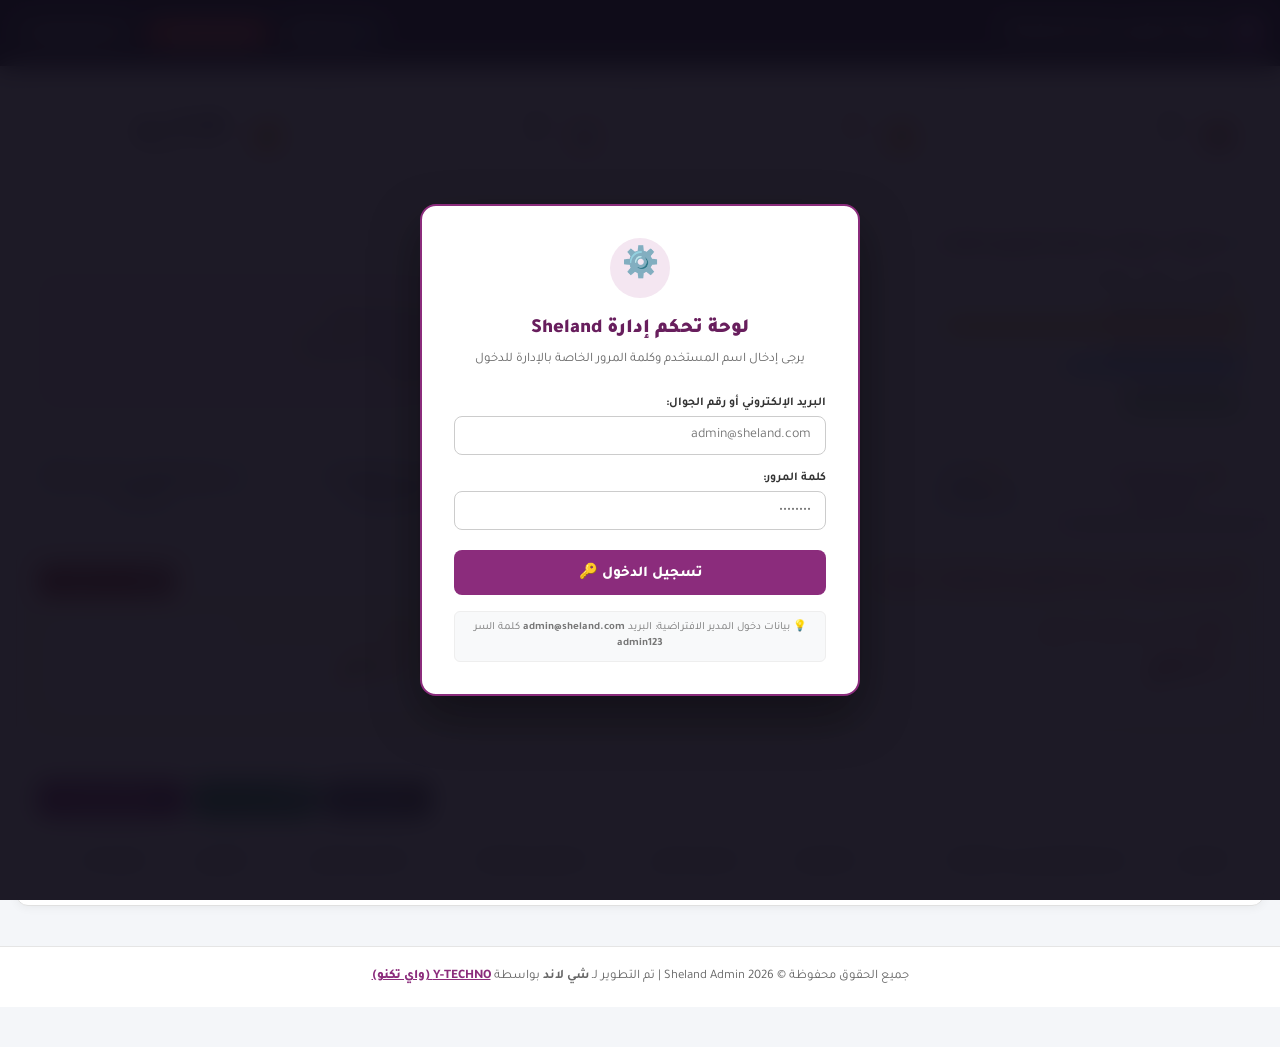
==== frontend/admin.html @ 4674d319 "fix: Dynamically clean and update phone number embedded in shipping_address string across DB and Adm" ====
<!DOCTYPE html>
<html lang="ar" dir="rtl">
<head>
  <meta charset="UTF-8">
  <meta name="viewport" content="width=device-width, initial-scale=1.0">
  <title>Sheland Admin | لوحة تحكم الإدارة الشاملة</title>

  <link rel="manifest" href="/manifest.json">
  <meta name="theme-color" content="#1E1B2E">
  <script>
    if ('serviceWorker' in navigator) {
      navigator.serviceWorker.register('/sw.js');
    }
  </script>

  <link rel="stylesheet" href="styles.css">
  <script src="qrcode.min.js"></script>

  <style>
    .admin-body {
      background: #F4F6F9;
      min-height: 100vh;
      padding-bottom: 40px;
    }
    .admin-header {
      background: #1E1B2E;
      color: white;
      padding: 16px 0;
      box-shadow: 0 4px 12px rgba(0,0,0,0.15);
    }
    .admin-header-flex {
      display: flex;
      justify-content: space-between;
      align-items: center;
    }
    .admin-title {
      font-size: 20px;
      font-weight: 800;
      display: flex;
      align-items: center;
      gap: 10px;
    }
    .stats-grid {
      display: grid;
      grid-template-columns: repeat(auto-fit, minmax(220px, 1fr));
      gap: 20px;
      margin: 24px 0;
    }
    .stat-card {
      background: white;
      border-radius: 12px;
      padding: 20px;
      border: 1px solid #E0E0E0;
      display: flex;
      align-items: center;
      gap: 16px;
      box-shadow: 0 2px 8px rgba(0,0,0,0.04);
    }
    .stat-icon {
      width: 50px;
      height: 50px;
      border-radius: 10px;
      background: var(--accent);
      color: var(--primary-dark);
      display: flex;
      align-items: center;
      justify-content: center;
      font-size: 24px;
    }
    .stat-num {
      font-size: 24px;
      font-weight: 900;
      color: #1E1B2E;
    }
    .stat-label {
      font-size: 13px;
      color: #666;
    }
    .admin-tabs {
      display: flex;
      gap: 12px;
      border-bottom: 2px solid #E0E0E0;
      margin-bottom: 24px;
    }
    .admin-tab-btn {
      padding: 12px 24px;
      font-weight: 800;
      font-size: 15px;
      color: #666;
      border-bottom: 3px solid transparent;
      transition: all 0.2s;
    }
    .admin-tab-btn.active {
      color: var(--primary);
      border-bottom-color: var(--primary);
      background: white;
      border-radius: 8px 8px 0 0;
    }
    .admin-table-card {
      background: white;
      border-radius: 12px;
      border: 1px solid #E0E0E0;
      padding: 20px;
      box-shadow: 0 2px 10px rgba(0,0,0,0.05);
    }
    .table-tools {
      display: flex;
      justify-content: space-between;
      align-items: center;
      margin-bottom: 20px;
      gap: 16px;
      flex-wrap: wrap;
    }
    .admin-table {
      width: 100%;
      border-collapse: collapse;
      font-size: 14px;
    }
    .admin-table th, .admin-table td {
      padding: 12px 16px;
      text-align: right;
      border-bottom: 1px solid #EEE;
    }
    .admin-table th {
      background: #F8F9FA;
      font-weight: 800;
      color: #444;
    }
    .admin-table tr:hover {
      background: #FBF7FB;
    }
    .prod-thumb {
      width: 48px;
      height: 48px;
      border-radius: 6px;
      object-fit: cover;
    }
    .action-btn-sm {
      padding: 6px 12px;
      border-radius: 6px;
      font-size: 12px;
      font-weight: 700;
      margin-left: 4px;
    }
    .btn-edit {
      background: #E3F2FD;
      color: #1976D2;
    }
    .btn-delete {
      background: #FFEBEE;
      color: #D32F2F;
    }
    .img-preview-box {
      width: 100px;
      height: 100px;
      border: 2px dashed #CCC;
      border-radius: 8px;
      margin-top: 8px;
      display: flex;
      align-items: center;
      justify-content: center;
      overflow: hidden;
      background: #FAF8FA;
    }
    .img-preview-box img {
      width: 100%;
      height: 100%;
      object-fit: cover;
    }
  </style>
</head>
<body class="admin-body">

  <!-- Admin Login Modal Overlay -->
  <div id="adminLoginModal" class="modal-overlay" style="display: none; position: fixed; inset: 0; background: rgba(15,12,25,0.94); backdrop-filter: blur(12px); z-index: 9999; align-items: center; justify-content: center;">
    <div style="background: white; width: 90%; max-width: 440px; border-radius: 16px; padding: 32px; box-shadow: 0 20px 50px rgba(0,0,0,0.4); text-align: center; border: 2px solid var(--primary);">
      <div style="width: 60px; height: 60px; background: var(--accent); color: var(--primary); border-radius: 50%; display: flex; align-items: center; justify-content: center; font-size: 30px; margin: 0 auto 16px auto;">⚙️</div>
      <h2 style="font-size: 20px; font-weight: 900; color: var(--primary-dark); margin-bottom: 6px;">لوحة تحكم إدارة Sheland</h2>
      <p style="font-size: 13px; color: #666; margin-bottom: 24px;">يرجى إدخال اسم المستخدم وكلمة المرور الخاصة بالإدارة للدخول</p>

      <form onsubmit="handleAdminLogin(event)">
        <div style="text-align: right; margin-bottom: 14px;">
          <label style="font-size: 12px; font-weight: 700; display: block; margin-bottom: 4px; color: #333;">البريد الإلكتروني أو رقم الجوال:</label>
          <input type="text" id="adminLoginEmail" required placeholder="admin@sheland.com" style="width: 100%; padding: 10px 14px; border: 1px solid #CCC; border-radius: 8px; font-size: 14px;">
        </div>

        <div style="text-align: right; margin-bottom: 20px;">
          <label style="font-size: 12px; font-weight: 700; display: block; margin-bottom: 4px; color: #333;">كلمة المرور:</label>
          <input type="password" id="adminLoginPass" required placeholder="••••••••" style="width: 100%; padding: 10px 14px; border: 1px solid #CCC; border-radius: 8px; font-size: 14px;">
        </div>

        <div id="adminLoginError" style="display: none; color: var(--danger); font-size: 13px; font-weight: 700; margin-bottom: 14px; background: #FFEBEE; padding: 8px; border-radius: 6px;">
          ❌ بيانات الدخول غير صحيحة!
        </div>

        <button type="submit" style="width: 100%; background: var(--primary); color: white; border: none; padding: 12px; border-radius: 8px; font-weight: 800; font-size: 15px; cursor: pointer;">تسجيل الدخول 🔑</button>
      </form>
      <div style="margin-top: 16px; font-size: 11px; color: #777; background: #F8F9FA; padding: 8px; border-radius: 6px; border: 1px solid #EEE;">
        💡 بيانات دخول المدير الافتراضية: البريد <b>admin@sheland.com</b> كلمة السر <b>admin123</b>
      </div>
    </div>
  </div>

  <!-- Admin Header -->
  <header class="admin-header">
    <div class="container admin-header-flex">
      <div class="admin-title">
        <div class="logo-icon" style="width:34px; height:34px; font-size:18px;">⚙️</div>
        <span>لوحة تحكم إدارة Sheland</span>
      </div>
      <div style="display: flex; gap: 10px; align-items: center;">
        <span id="adminUserDisplay" style="font-size: 12px; background: rgba(255,255,255,0.2); padding: 4px 12px; border-radius: 12px; font-weight: 700;">👤 مدير النظام</span>
        <button onclick="adminLogout()" style="background: var(--danger); color: white; border: none; padding: 6px 14px; border-radius: 20px; font-weight: 800; font-size: 12px; cursor: pointer;">تسجيل الخروج 🔒</button>
        <a href="/" target="_blank" style="background: rgba(255,255,255,0.15); color: white; padding: 6px 14px; border-radius: 20px; font-weight: 700; font-size: 12px;">👁️ معاينة المتجر</a>
      </div>
    </div>
  </header>

  <main class="container">


    <!-- KPI Stats -->
    <div class="stats-grid">
      <div class="stat-card">
        <div class="stat-icon">📦</div>
        <div>
          <div class="stat-num" id="statProductsCount">0</div>
          <div class="stat-label">إجمالي المنتجات المتاحة</div>
        </div>
      </div>
      <div class="stat-card">
        <div class="stat-icon">⚠️</div>
        <div>
          <div class="stat-num" id="statLowStockCount" style="color: var(--danger);">0</div>
          <div class="stat-label">منتجات منخفضة المخزون</div>
        </div>
      </div>
      <div class="stat-card">
        <div class="stat-icon">📋</div>
        <div>
          <div class="stat-num" id="statOrdersCount">0</div>
          <div class="stat-label">طلبات العملاء</div>
        </div>
      </div>
      <div class="stat-card">
        <div class="stat-icon">💰</div>
        <div>
          <div class="stat-num" id="statRevenueVal">0.00 ر.ي</div>
          <div class="stat-label">إجمالي المبيعات</div>
        </div>
      </div>
    </div>

    <!-- Sales Analytics & Status Breakdown Visual Card (Item 20) -->
    <div style="background: white; border-radius: 12px; border: 1px solid var(--border); padding: 20px; margin-top: 20px; margin-bottom: 24px; box-shadow: 0 4px 15px rgba(0,0,0,0.04);">
      <h3 style="font-size: 16px; font-weight: 800; color: var(--primary-dark); margin-bottom: 14px; display: flex; align-items: center; gap: 8px;">
        <span>📊 تحليلات مبيعات المنصة وتوزيع الطلبات</span>
      </h3>
      <div style="display: grid; grid-template-columns: repeat(auto-fit, minmax(280px, 1fr)); gap: 20px;">
        <!-- Status Progress Bars -->
        <div>
          <div style="font-size: 13px; font-weight: 700; color: #555; margin-bottom: 10px;">توزيع حالات طلبات العملاء:</div>
          <div style="margin-bottom: 10px;">
            <div style="display:flex; justify-content:space-between; font-size:12px; font-weight:700; margin-bottom:4px;">
              <span>🟡 قيد المعالجة والتجهيز</span>
              <span id="statProcessingPercent">50%</span>
            </div>
            <div style="background:#F0F0F0; height:8px; border-radius:4px; overflow:hidden;">
              <div id="barProcessing" style="background:#FF9800; width:50%; height:100%; border-radius:4px; transition: width 0.5s;"></div>
            </div>
          </div>
          <div style="margin-bottom: 10px;">
            <div style="display:flex; justify-content:space-between; font-size:12px; font-weight:700; margin-bottom:4px;">
              <span>🚚 تم الشحن وفي الطريق</span>
              <span id="statShippedPercent">30%</span>
            </div>
            <div style="background:#F0F0F0; height:8px; border-radius:4px; overflow:hidden;">
              <div id="barShipped" style="background:#2196F3; width:30%; height:100%; border-radius:4px; transition: width 0.5s;"></div>
            </div>
          </div>
          <div>
            <div style="display:flex; justify-content:space-between; font-size:12px; font-weight:700; margin-bottom:4px;">
              <span>✔️ مكتمل وتم التسليم</span>
              <span id="statDeliveredPercent">20%</span>
            </div>
            <div style="background:#F0F0F0; height:8px; border-radius:4px; overflow:hidden;">
              <div id="barDelivered" style="background:#4CAF50; width:20%; height:100%; border-radius:4px; transition: width 0.5s;"></div>
            </div>
          </div>
        </div>

        <!-- Top Selling Category & AOV -->
        <div style="background: var(--accent); padding: 14px; border-radius: 8px; border: 1px solid rgba(139,44,124,0.15);">
          <div style="font-size: 13px; font-weight: 800; color: var(--primary-dark); margin-bottom: 8px;">🔥 مؤشرات الأداء والأكثر طلباً</div>
          <div style="font-size: 13px; color: var(--text); line-height: 1.7;">
            • <b>أكثر الأماكن طلباً:</b> مدينة البيضاء (توصيل مباشر 🚚)<br>
            • <b>الفئات الأكثر مبيعاً:</b> الإكسسوارات، الساعات، الإلكترونيات<br>
            • <b>متوسط قيمة الطلب (AOV):</b> <b id="statAvgOrderVal" style="color: var(--primary-dark);">18,500 ر.ي</b>
          </div>
        </div>
      </div>
    </div>


    <!-- Admin Navigation Tabs -->
    <div class="admin-tabs">
      <button class="admin-tab-btn active" onclick="switchAdminTab('productsTab', this)">📦 إدارة المنتجات والكتالوج</button>
      <button class="admin-tab-btn" onclick="switchAdminTab('categoriesTab', this)">📂 إدارة التصنيفات</button>
      <button class="admin-tab-btn" onclick="switchAdminTab('ordersTab', this)">📋 متابعة الطلبات</button>
      <button class="admin-tab-btn" onclick="switchAdminTab('paymentsTab', this)">💳 إدارة طرق الدفع والمحافظ</button>
      <button class="admin-tab-btn" onclick="switchAdminTab('couponsTab', this)">🎟️ إدارة الكوبونات والخصومات</button>
      <button class="admin-tab-btn" onclick="switchAdminTab('kpisTab', this)">📊 مركز مؤشرات الأداء (KPIs Center)</button>
    </div>

    <!-- TAB 1: Products Management -->
    <div id="productsTab" class="admin-tab-content">

      <!-- Inventory & Stagnant Stock Alert Banner -->
      <div id="inventoryAlertBanner" style="background: linear-gradient(135deg, #FFF5F5 0%, #FFFAF0 100%); border: 1px solid #FEB2B2; border-radius: 14px; padding: 18px 22px; margin-bottom: 20px; box-shadow: 0 4px 16px rgba(0,0,0,0.03);">
        <div style="display: flex; justify-content: space-between; align-items: center; flex-wrap: wrap; gap: 12px; margin-bottom: 14px;">
          <h3 style="margin: 0; font-weight: 900; font-size: 16px; color: #9B2C2C; display: flex; align-items: center; gap: 8px;">
            <span>🚨 مركز تنبيهات إدارة المخزون والمنتجات الراكدة</span>
          </h3>
          <button onclick="refreshInventoryAlerts()" style="background: #9B2C2C; color: white; border: none; padding: 7px 14px; border-radius: 8px; font-weight: 800; font-size: 12px; cursor: pointer; display: flex; align-items: center; gap: 5px;">🔄 تحديث التنبيهات</button>
        </div>

        <div style="display: grid; grid-template-columns: repeat(auto-fit, minmax(220px, 1fr)); gap: 14px;">
          <!-- Card 1: Low Stock (<= 5) -->
          <div onclick="showInventoryAlertDetails('low_stock')" style="background: white; border: 2px solid #FEB2B2; border-radius: 12px; padding: 14px 18px; cursor: pointer; transition: transform .2s;" onmouseover="this.style.transform='translateY(-2px)'" onmouseout="this.style.transform='none'">
            <div style="font-size: 13px; font-weight: 800; color: #E53E3E;">🔴 أوشكت على النفاذ (≤ 5 قطع)</div>
            <div style="font-size: 24px; font-weight: 900; color: #9B2C2C; margin-top: 4px;"><span id="alertLowStockCount">0</span> منتج</div>
            <div style="font-size: 11px; color: #718096; margin-top: 2px;">اضغط للاستعراض والتنبيه ➔</div>
          </div>

          <!-- Card 2: Stagnant 7+ days -->
          <div onclick="showInventoryAlertDetails('stagnant_weekly')" style="background: white; border: 2px solid #F6AD55; border-radius: 12px; padding: 14px 18px; cursor: pointer; transition: transform .2s;" onmouseover="this.style.transform='translateY(-2px)'" onmouseout="this.style.transform='none'">
            <div style="font-size: 13px; font-weight: 800; color: #DD6B20;">🟡 مخزون راكد (أكثر من أسبوع)</div>
            <div style="font-size: 24px; font-weight: 900; color: #C05621; margin-top: 4px;"><span id="alertStagnantWeeklyCount">0</span> منتج</div>
            <div style="font-size: 11px; color: #718096; margin-top: 2px;">بدون مبيعات لأكثر من 7 أيام ➔</div>
          </div>

          <!-- Card 3: Stagnant 30+ days -->
          <div onclick="showInventoryAlertDetails('stagnant_monthly')" style="background: white; border: 2px solid #ECC94B; border-radius: 12px; padding: 14px 18px; cursor: pointer; transition: transform .2s;" onmouseover="this.style.transform='translateY(-2px)'" onmouseout="this.style.transform='none'">
            <div style="font-size: 13px; font-weight: 800; color: #D69E2E;">🟠 مخزون راكد (أكثر من شهر)</div>
            <div style="font-size: 24px; font-weight: 900; color: #B7791F; margin-top: 4px;"><span id="alertStagnantMonthlyCount">0</span> منتج</div>
            <div style="font-size: 11px; color: #718096; margin-top: 2px;">بدون مبيعات لأكثر من 30 يوماً ➔</div>
          </div>
        </div>

        <!-- Alert Details Box -->
        <div id="inventoryAlertDetailsBox" style="display: none; background: white; border: 1px solid #E2E8F0; border-radius: 12px; padding: 18px; margin-top: 16px; box-shadow: 0 4px 12px rgba(0,0,0,0.05);">
          <div style="display: flex; justify-content: space-between; align-items: center; margin-bottom: 14px; border-bottom: 1px solid #EDF2F7; padding-bottom: 10px;">
            <h4 id="inventoryAlertBoxTitle" style="margin: 0; font-weight: 900; font-size: 15px; color: var(--primary);">تفاصيل التنبيهات</h4>
            <span onclick="document.getElementById('inventoryAlertDetailsBox').style.display='none'" style="cursor: pointer; font-size: 14px; font-weight: 800; color: #A0AEC0;">✕ إغلاق النافذة</span>
          </div>
          <div id="inventoryAlertBoxContent" style="max-height: 320px; overflow-y: auto;">
            <!-- Items rendered dynamically -->
          </div>
        </div>
      </div>

      <div class="admin-table-card">
        <div class="table-tools">

          <input type="text" id="adminSearchInput" placeholder="ابحث عن منتج بالاسم..." oninput="filterAdminProducts(this.value)" style="padding: 10px 16px; border: 1px solid #CCC; border-radius: 8px; width: 240px;">
          <div style="display: flex; gap: 8px; align-items: center; flex-wrap: wrap;">
            <a href="/api/products/excel-template" download style="background: #4A5568; color: white; padding: 9px 14px; border-radius: 8px; font-weight: 800; font-size: 13px; text-decoration: none; display: inline-flex; align-items: center; gap: 4px;">📥 قالب Excel</a>
            <label style="background: var(--success); color: white; padding: 9px 14px; border-radius: 8px; font-weight: 800; font-size: 13px; cursor: pointer; display: inline-flex; align-items: center; gap: 4px;">
              📊 استيراد Excel
              <input type="file" accept=".xlsx, .xls, .csv" onchange="handleAdminExcelUpload(this)" style="display: none;">
            </label>
            <button onclick="openAddProductModal()" style="background: var(--primary); color: white; padding: 9px 16px; border-radius: 8px; font-weight: 800; font-size: 13px;">➕ إضافة منتج جديد</button>
          </div>
        </div>

        <div style="overflow-x: auto;">
          <table class="admin-table">
            <thead>
              <tr>
                <th>الصورة</th>
                <th>اسم المنتج (عربي / English)</th>
                <th>التصنيف</th>
                <th>السعر الحالي</th>
                <th>المخزون والكمية</th>
                <th>الشحن والدفع</th>
                <th>التقييم</th>
                <th>الإجراءات</th>
              </tr>
            </thead>
            <tbody id="adminProductsTableBody">
              <!-- Rendered dynamically -->
            </tbody>
          </table>

        </div>
      </div>
    </div>

    <!-- TAB 2: Categories Management -->
    <div id="categoriesTab" class="admin-tab-content" style="display: none;">
      <div class="admin-table-card" style="max-width: 700px;">
        <h3 style="font-weight: 800; margin-bottom: 16px;">إضافة تصنيف جديد للمنصة</h3>
        <form onsubmit="handleAddCategory(event)">
          <div style="display: grid; grid-template-columns: 1fr 1fr; gap: 12px; margin-bottom: 12px;">
            <div>
              <label style="font-weight: 700; font-size: 13px;">اسم التصنيف (بالعربية):</label>
              <input type="text" id="catNameAr" required placeholder="مثال: الرياضة واللياقة" style="width: 100%; padding: 10px; border: 1px solid #CCC; border-radius: 6px;">
            </div>
            <div>
              <label style="font-weight: 700; font-size: 13px;">اسم التصنيف (بالإنكليزية):</label>
              <input type="text" id="catNameEn" required placeholder="Sports & Fitness" style="width: 100%; padding: 10px; border: 1px solid #CCC; border-radius: 6px;">
            </div>
          </div>
          <div style="margin-bottom: 16px;">
            <label style="font-weight: 700; font-size: 13px;">رمز الإيموجي أو الأيقونة:</label>
            <input type="text" id="catIcon" placeholder="⚽" style="width: 100%; padding: 10px; border: 1px solid #CCC; border-radius: 6px;">
          </div>
          <button type="submit" style="background: var(--primary); color: white; font-weight: 800; padding: 10px 24px; border-radius: 6px;">حفظ التصنيف 🚀</button>
        </form>
      </div>
    </div>

    <!-- TAB 3: Orders Management -->
    <div id="ordersTab" class="admin-tab-content" style="display: none;">
      <div class="admin-table-card">
        <div style="display: flex; justify-content: space-between; align-items: center; margin-bottom: 16px; flex-wrap: wrap; gap: 10px;">
          <h2 style="font-weight: 900; color: var(--primary-dark); margin: 0;">📋 طلبات الشراء المستلمة من العملاء</h2>
          <div style="display: flex; gap: 8px; flex-wrap: wrap;">
            <button onclick="exportSalesExcel('weekly')" style="background: #1A7A4C; color: white; border: none; padding: 8px 14px; border-radius: 6px; font-weight: 800; font-size: 12px; cursor: pointer; display: flex; align-items: center; gap: 5px;">
              📊 إكسل أسبوعي (.xlsx)
            </button>
            <button onclick="exportSalesExcel('monthly')" style="background: #4A154B; color: white; border: none; padding: 8px 14px; border-radius: 6px; font-weight: 800; font-size: 12px; cursor: pointer; display: flex; align-items: center; gap: 5px;">
              📈 إكسل شهري (.xlsx)
            </button>
            <button onclick="exportAllInvoicesPDF()" style="background: #8B2C7C; color: white; border: none; padding: 8px 14px; border-radius: 6px; font-weight: 800; font-size: 12px; cursor: pointer; display: flex; align-items: center; gap: 5px;">
              🧾 تصدير الفواتير الرسمية (PDF)
            </button>
          </div>
        </div>

        <div style="overflow-x: auto;">
          <table class="admin-table">
            <thead>
              <tr>
                <th>رقم الطلب</th>
                <th>بيانات العميل والعنوان</th>
                <th>طريقة الدفع</th>
                <th>المبلغ الإجمالي</th>
                <th>الحالة</th>
                <th>تاريخ الطلب</th>
              </tr>
            </thead>
            <tbody id="adminOrdersTableBody">
              <!-- Rendered dynamically -->
            </tbody>
          </table>
        </div>
      </div>
    </div>

    <!-- TAB 4: Payment Methods & Wallets Management -->
    <div id="paymentsTab" class="admin-tab-content" style="display: none;">
      <div class="admin-table-card">
        <div class="table-tools" style="justify-content: space-between; align-items: center; margin-bottom: 16px;">
          <h3 style="font-weight: 800; font-size: 16px; margin: 0;">💳 إعدادات المحافظ الإلكترونية وطرق الدفع في المنصة</h3>
          <button onclick="openAddPaymentModal()" style="background: var(--success); color: white; padding: 9px 16px; border-radius: 8px; font-weight: 800; font-size: 13px;">➕ إضافة طريقة دفع / محفظة جديدة</button>
        </div>

        <div style="overflow-x: auto;">
          <table class="admin-table">
            <thead>
              <tr>
                <th>الرمز والطريقة</th>
                <th>اسم المحفظة / الحساب</th>
                <th>صاحب الحساب</th>
                <th>رقم الحساب / المحفظة</th>
                <th>التعليمات للمشتري</th>
                <th>الحالة</th>
                <th>الإجراءات</th>
              </tr>
            </thead>
            <tbody id="adminPaymentsTableBody">
              <!-- Rendered dynamically -->
            </tbody>
          </table>
        </div>
      </div>
    </div>

    <!-- TAB 6: Coupons & Discounts Management -->
    <div id="couponsTab" class="admin-tab-content" style="display: none;">
      <div class="admin-table-card">
        <div class="table-tools" style="justify-content: space-between; align-items: flex-start; margin-bottom: 20px; flex-wrap: wrap; gap: 16px;">
          <h3 style="font-weight: 800; font-size: 16px; margin: 0;">🎟️ إدارة الكوبونات وقسائم الخصم</h3>

          <!-- Create Coupon Form -->
          <div style="background: #FAF5F9; border: 1px solid #E8D4E5; border-radius: 12px; padding: 16px; width: 100%; max-width: 700px;">
            <h4 style="font-weight: 800; font-size: 14px; margin-bottom: 14px; color: var(--primary);">➕ إنشاء كوبون خصم جديد</h4>
            <div style="display: grid; grid-template-columns: 1fr 1fr 1fr; gap: 10px; margin-bottom: 10px;">
              <div>
                <label style="font-size: 11px; font-weight: 700; display:block; margin-bottom:4px;">رمز الكوبون *</label>
                <input type="text" id="newCouponCode" placeholder="SHELAND10" style="width:100%; padding:8px; border-radius:6px; border:1px solid #CCC; font-size:13px; text-transform:uppercase; box-sizing:border-box;">
              </div>
              <div>
                <label style="font-size: 11px; font-weight: 700; display:block; margin-bottom:4px;">نوع الخصم</label>
                <select id="newCouponType" style="width:100%; padding:8px; border-radius:6px; border:1px solid #CCC; font-size:13px; box-sizing:border-box;">
                  <option value="percent">نسبة مئوية (%)</option>
                  <option value="fixed">مبلغ ثابت (ر.ي)</option>
                </select>
              </div>
              <div>
                <label style="font-size: 11px; font-weight: 700; display:block; margin-bottom:4px;">قيمة الخصم *</label>
                <input type="number" id="newCouponValue" placeholder="10" min="1" style="width:100%; padding:8px; border-radius:6px; border:1px solid #CCC; font-size:13px; box-sizing:border-box;">
              </div>
            </div>
            <div style="display: grid; grid-template-columns: 1fr 1fr; gap: 10px; margin-bottom: 14px;">
              <div>
                <label style="font-size: 11px; font-weight: 700; display:block; margin-bottom:4px;">الحد الأدنى للطلب (ر.ي)</label>
                <input type="number" id="newCouponMin" placeholder="0" min="0" style="width:100%; padding:8px; border-radius:6px; border:1px solid #CCC; font-size:13px; box-sizing:border-box;">
              </div>
              <div style="display:flex; align-items:flex-end;">
                <button onclick="createAdminCoupon()" style="background: var(--success); color: white; padding: 9px 20px; border-radius: 8px; font-weight: 800; font-size: 13px; width:100%;">✔ إنشاء الكوبون</button>
              </div>
            </div>
            <p style="font-size: 11px; color: #888; margin: 0;">مثال: رمز <b>SHELAND10</b> بنسبة 10% — يُطبَّق عند الوصول للحد الأدنى المحدد.</p>
          </div>
        </div>

        <!-- Coupons Table -->
        <div style="overflow-x: auto;">
          <table class="admin-table">
            <thead>
              <tr>
                <th>رمز الكوبون</th>
                <th>نوع الخصم</th>
                <th>قيمة الخصم</th>
                <th>الحد الأدنى</th>
                <th>الحالة</th>
                <th>إجراءات</th>
              </tr>
            </thead>
            <tbody id="adminCouponsTableBody">
              <tr><td colspan="6" style="text-align:center; color:#888;">جاري التحميل...</td></tr>
            </tbody>
          </table>
        </div>
      </div>
    </div>

    <!-- TAB 5: E-commerce KPIs Center -->
    <div id="kpisTab" class="admin-tab-content" style="display: none;">
      <!-- Golden Triangle Highlight Card -->
      <div style="background: linear-gradient(135deg, #4A154B 0%, #2D0F31 100%); color: white; border-radius: 14px; padding: 24px; margin-bottom: 24px; box-shadow: 0 6px 20px rgba(74, 21, 75, 0.25);">
        <h3 style="font-weight: 900; font-size: 18px; color: var(--accent); margin-bottom: 8px; display: flex; align-items: center; gap: 8px;">
          <span>🔺 المثلث الذهبي للتركيز والنمو السريع (The Golden Triangle)</span>
        </h3>
        <p style="font-size: 13px; color: #E0D0E0; margin-bottom: 16px;">
          معادلة النمو التراكمي المباشر دون الحاجة لزيادة ميزانية الإعلانات: <b>[معدل التحويل CR] × [متوسط قيمة السلة AOV] × [تكرار الشراء Repeat Rate]</b>
        </p>

        <div style="display: grid; grid-template-columns: repeat(auto-fit, minmax(200px, 1fr)); gap: 16px; background: rgba(255,255,255,0.08); padding: 16px; border-radius: 10px;">
          <div style="border-right: 2px solid rgba(255,255,255,0.15); padding-right: 12px;">
            <div style="font-size: 12px; color: #CCC; font-weight: 700;">معدل التحويل (CR)</div>
            <div style="font-size: 22px; font-weight: 900; color: #FFD700;" id="kpiGtCr">2.32%</div>
          </div>
          <div style="border-right: 2px solid rgba(255,255,255,0.15); padding-right: 12px;">
            <div style="font-size: 12px; color: #CCC; font-weight: 700;">متوسط قيمة السلة (AOV)</div>
            <div style="font-size: 22px; font-weight: 900; color: #81C784;" id="kpiGtAov">121,996 ر.ي</div>
          </div>
          <div style="border-right: 2px solid rgba(255,255,255,0.15); padding-right: 12px;">
            <div style="font-size: 12px; color: #CCC; font-weight: 700;">تكرار الشراء (Repeat Rate)</div>
            <div style="font-size: 22px; font-weight: 900; color: #64B5F6;" id="kpiGtRepeat">100%</div>
          </div>
          <div>
            <div style="font-size: 12px; color: #CCC; font-weight: 700;">مؤشر النمو التراكمي</div>
            <div style="font-size: 22px; font-weight: 900; color: var(--accent);" id="kpiGtScore">5,660.64</div>
          </div>
        </div>
      </div>

      <!-- 5 Categorized KPI Cards -->
      <div style="display: grid; grid-template-columns: repeat(auto-fit, minmax(320px, 1fr)); gap: 20px;">
        
        <!-- 1. Marketing & Acquisition -->
        <div style="background: white; border-radius: 12px; border: 1px solid var(--border); padding: 20px; box-shadow: 0 4px 12px rgba(0,0,0,0.03);">
          <h4 style="margin: 0 0 16px 0; color: var(--primary-dark); font-weight: 900; font-size: 16px; border-bottom: 2px solid var(--accent); padding-bottom: 8px;">
            📢 1. التسويق والجذب (Marketing)
          </h4>
          <div style="display: flex; flex-direction: column; gap: 14px;">
            <div style="display: flex; justify-content: space-between; font-size: 13px; border-bottom: 1px dashed #EEE; padding-bottom: 8px;">
              <span><b>تكلفة الاستحواذ على العميل (CAC):</b><br><small style="color:#777;">ميزانية الإعلانات المباشرة لكل عميل جديد</small></span>
              <span style="font-weight: 800; color: var(--primary);" id="kpiCac">1,450.00 ر.ي</span>
            </div>
            <div style="display: flex; justify-content: space-between; font-size: 13px; border-bottom: 1px dashed #EEE; padding-bottom: 8px;">
              <span><b>معدل النقر والزيارات (CTR / Traffic):</b><br><small style="color:#777;">مدى كفاءة الحملات في جلب الزوار</small></span>
              <span style="font-weight: 800; color: var(--success);" id="kpiCtr">4.2%</span>
            </div>
            <div style="display: flex; justify-content: space-between; font-size: 13px;">
              <span><b>إجمالي زيارات المتجر (Traffic):</b><br><small style="color:#777;">عدد النقاط النشطة المستقطبة</small></span>
              <span style="font-weight: 800; color: var(--text);" id="kpiVisitors">1,250 زيارة</span>
            </div>
          </div>
        </div>

        <!-- 2. Sales & Conversion -->
        <div style="background: white; border-radius: 12px; border: 1px solid var(--border); padding: 20px; box-shadow: 0 4px 12px rgba(0,0,0,0.03);">
          <h4 style="margin: 0 0 16px 0; color: var(--primary-dark); font-weight: 900; font-size: 16px; border-bottom: 2px solid var(--accent); padding-bottom: 8px;">
            🎯 2. البيع والتحويل (Sales & Conversion)
          </h4>
          <div style="display: flex; flex-direction: column; gap: 14px;">
            <div style="display: flex; justify-content: space-between; font-size: 13px; border-bottom: 1px dashed #EEE; padding-bottom: 8px;">
              <span><b>معدل التحويل (Conversion Rate - CR):</b><br><small style="color:#777;">نسبة الزوار الذين أكملوا الشراء</small></span>
              <span style="font-weight: 800; color: var(--success);" id="kpiCr">2.32%</span>
            </div>
            <div style="display: flex; justify-content: space-between; font-size: 13px; border-bottom: 1px dashed #EEE; padding-bottom: 8px;">
              <span><b>معدل هجر السلة (Cart Abandonment):</b><br><small style="color:#777;">نسبة من غادروا السلة قبل الدفع</small></span>
              <span style="font-weight: 800; color: var(--warning);" id="kpiCartAbandon">64.2%</span>
            </div>
            <div style="display: flex; justify-content: space-between; font-size: 13px;">
              <span><b>متوسط قيمة الطلب (AOV):</b><br><small style="color:#777;">معدل إنفاق العميل بالسلة الواحدة</small></span>
              <span style="font-weight: 800; color: var(--primary-dark);" id="kpiAov">121,996.55 ر.ي</span>
            </div>
          </div>
        </div>

        <!-- 3. Finance & Profitability -->
        <div style="background: white; border-radius: 12px; border: 1px solid var(--border); padding: 20px; box-shadow: 0 4px 12px rgba(0,0,0,0.03);">
          <h4 style="margin: 0 0 16px 0; color: var(--primary-dark); font-weight: 900; font-size: 16px; border-bottom: 2px solid var(--accent); padding-bottom: 8px;">
            💰 3. الأداء المالي والربحية (Finance)
          </h4>
          <div style="display: flex; flex-direction: column; gap: 14px;">
            <div style="display: flex; justify-content: space-between; font-size: 13px; border-bottom: 1px dashed #EEE; padding-bottom: 8px;">
              <span><b>إجمالي المبيعات والإيرادات (Gross Revenue):</b><br><small style="color:#777;">مجموع المحصل الفعلي من المبيعات</small></span>
              <span style="font-weight: 800; color: var(--primary-dark);" id="kpiGrossRevenue">3,537,900.00 ر.ي</span>
            </div>
            <div style="display: flex; justify-content: space-between; font-size: 13px; border-bottom: 1px dashed #EEE; padding-bottom: 8px;">
              <span><b>هامش الربح الإجمالي (Gross Margin):</b><br><small style="color:#777;">صافي الأرباح بعد خصم البضائع</small></span>
              <span style="font-weight: 800; color: var(--success);" id="kpiGrossMarginRate">38.5%</span>
            </div>
            <div style="display: flex; justify-content: space-between; font-size: 13px;">
              <span><b>معدل المرتجعات والإلغاء (Return Rate):</b><br><small style="color:#777;">نسبة الطلبات الملغاة أو المرتجعة</small></span>
              <span style="font-weight: 800; color: var(--danger);" id="kpiReturnRate">0.0%</span>
            </div>
          </div>
        </div>

        <!-- 4. Retention & Loyalty -->
        <div style="background: white; border-radius: 12px; border: 1px solid var(--border); padding: 20px; box-shadow: 0 4px 12px rgba(0,0,0,0.03);">
          <h4 style="margin: 0 0 16px 0; color: var(--primary-dark); font-weight: 900; font-size: 16px; border-bottom: 2px solid var(--accent); padding-bottom: 8px;">
            🔄 4. الاحتفاظ بالعملاء (Retention)
          </h4>
          <div style="display: flex; flex-direction: column; gap: 14px;">
            <div style="display: flex; justify-content: space-between; font-size: 13px; border-bottom: 1px dashed #EEE; padding-bottom: 8px;">
              <span><b>القيمة الدائمة للعميل (CLV / LTV):</b><br><small style="color:#777;">إجمالي أرباح العميل طوال تعامله</small></span>
              <span style="font-weight: 800; color: var(--primary);" id="kpiClv">1,179,300.00 ر.ي</span>
            </div>
            <div style="display: flex; justify-content: space-between; font-size: 13px; border-bottom: 1px dashed #EEE; padding-bottom: 8px;">
              <span><b>معدل الشراء المكرر (Repeat Purchase Rate):</b><br><small style="color:#777;">نسبة العملاء الذين كرّروا الطلب</small></span>
              <span style="font-weight: 800; color: var(--success);" id="kpiRepeatRate">100.0%</span>
            </div>
            <div style="display: flex; justify-content: space-between; font-size: 13px;">
              <span><b>عدد العملاء النشطين والمستمرين:</b><br><small style="color:#777;">العملاء المسجلون بالسيرفر</small></span>
              <span style="font-weight: 800; color: var(--text);" id="kpiUniqueCust">3 عملاء</span>
            </div>
          </div>
        </div>

        <!-- 5. Operations & Logistics -->
        <div style="background: white; border-radius: 12px; border: 1px solid var(--border); padding: 20px; box-shadow: 0 4px 12px rgba(0,0,0,0.03);">
          <h4 style="margin: 0 0 16px 0; color: var(--primary-dark); font-weight: 900; font-size: 16px; border-bottom: 2px solid var(--accent); padding-bottom: 8px;">
            📦 5. العمليات والمخزون (Operations)
          </h4>
          <div style="display: flex; flex-direction: column; gap: 14px;">
            <div style="display: flex; justify-content: space-between; font-size: 13px; border-bottom: 1px dashed #EEE; padding-bottom: 8px;">
              <span><b>معدل دوران المخزون (Turnover Rate):</b><br><small style="color:#777;">سرعة تصريف وتجديد البضائع</small></span>
              <span style="font-weight: 800; color: var(--primary-dark);" id="kpiTurnover">22.4%</span>
            </div>
            <div style="display: flex; justify-content: space-between; font-size: 13px; border-bottom: 1px dashed #EEE; padding-bottom: 8px;">
              <span><b>إجمالي قطع المخزون المتاحة:</b><br><small style="color:#777;">عدد الأحذية والقطع بالمستودع</small></span>
              <span style="font-weight: 800; color: var(--success);" id="kpiStockRemaining">642 قطعة</span>
            </div>
            <div style="display: flex; justify-content: space-between; font-size: 13px;">
              <span><b>زمن التوصيل والتنفيذ (Fulfillment Time):</b><br><small style="color:#777;">متوسط وقت تجهيز وشحن الطلب</small></span>
              <span style="font-weight: 800; color: var(--text);" id="kpiFulfillmentTime">18 ساعة</span>
            </div>
          </div>
        </div>

      </div>
    </div>

  </main>

  <footer style="background: white; border-top: 1px solid var(--border); padding: 20px 0; margin-top: 40px; text-align: center; font-size: 13px; color: var(--muted-text);">
    <div class="container">
      جميع الحقوق محفوظة © 2026 Sheland Admin | تم التطوير لـ <b>شي لاند</b> بواسطة <a href="https://www.linkedin.com/in/yaser-alhumikani-412042319" target="_blank" style="color: var(--primary); font-weight: 800; text-decoration: underline;">Y-TECHNO (واي تكنو)</a>
    </div>
  </footer>

  <!-- Add / Edit Product Modal -->
  <div id="paymentModal" style="display: none; position: fixed; inset: 0; background: rgba(0,0,0,0.5); z-index: 9999; align-items: center; justify-content: center; padding: 16px;">
    <div style="background: white; border-radius: 12px; max-width: 500px; width: 100%; padding: 24px; box-shadow: 0 10px 25px rgba(0,0,0,0.2);">
      <h3 id="paymentModalTitle" style="margin-top: 0; font-weight: 800; color: var(--primary-dark);">💳 إضافة طريقة دفع / محفظة جديدة</h3>
      <form onsubmit="savePaymentMethod(event)">
        <input type="hidden" id="pmEditMode" value="create">
        <div style="margin-bottom: 12px;">
          <label style="font-weight: 700; font-size: 13px;">رمز المحفظة (ID فريد بالإنجليزية) *:</label>
          <input type="text" id="pmKey" required placeholder="مثال: kuraimi, onecash, floosak, jawali, bank" style="width: 100%; padding: 9px; border: 1px solid #CCC; border-radius: 6px;">
        </div>
        <div style="margin-bottom: 12px;">
          <label style="font-weight: 700; font-size: 13px;">اسم المحفظة / طريقة الدفع بالعربية *:</label>
          <input type="text" id="pmNameAr" required placeholder="مثال: محفظة كاش أو حاسب الكريمي" style="width: 100%; padding: 9px; border: 1px solid #CCC; border-radius: 6px;">
        </div>
        <div style="display: grid; grid-template-columns: 1fr 1fr; gap: 10px; margin-bottom: 12px;">
          <div>
            <label style="font-weight: 700; font-size: 13px;">الأيقونة (Emoji):</label>
            <input type="text" id="pmIcon" placeholder="🏦" style="width: 100%; padding: 9px; border: 1px solid #CCC; border-radius: 6px;">
          </div>
          <div>
            <label style="font-weight: 700; font-size: 13px;">نوع الدفع:</label>
            <select id="pmType" style="width: 100%; padding: 9px; border: 1px solid #CCC; border-radius: 6px;">
              <option value="wallet">محفظة إلكترونية</option>
              <option value="bank">حساب بنكي</option>
              <option value="offline">دفع نقدي (COD)</option>
            </select>
          </div>
        </div>
        <div style="margin-bottom: 12px;">
          <label style="font-weight: 700; font-size: 13px;">اسم صاحب الحساب / المستفيد:</label>
          <input type="text" id="pmAccountName" placeholder="مثال: شركة شي لاند للتجارة" style="width: 100%; padding: 9px; border: 1px solid #CCC; border-radius: 6px;">
        </div>
        <div style="margin-bottom: 12px;">
          <label style="font-weight: 700; font-size: 13px;">رقم الحساب / المحفظة *:</label>
          <input type="text" id="pmAccountNumber" required placeholder="مثال: 3048572019" style="width: 100%; padding: 9px; border: 1px solid #CCC; border-radius: 6px; font-weight: 800;">
        </div>
        <div style="margin-bottom: 16px;">
          <label style="font-weight: 700; font-size: 13px;">تعليمات التحويل للعميل:</label>
          <textarea id="pmInstructions" rows="3" placeholder="أدخل خطوات التحويل ورقم الحساب الواضح للعميل" style="width: 100%; padding: 9px; border: 1px solid #CCC; border-radius: 6px;"></textarea>
        </div>
        <div style="display: flex; gap: 10px; justify-content: flex-end;">
          <button type="button" onclick="closePaymentModal()" style="padding: 10px 18px; border-radius: 6px; border: 1px solid #CCC; background: #FFF;">إلغاء</button>
          <button type="submit" style="padding: 10px 20px; border-radius: 6px; border: none; background: var(--primary); color: white; font-weight: 800;">حفظ طريقة الدفع 💾</button>
        </div>
      </form>
    </div>
  </div>

  <div class="modal-overlay" id="adminProdModal">
    <div class="modal-card" style="max-width: 650px;">
      <span class="modal-close-btn" onclick="closeAdminProdModal()">✕</span>
      <h2 id="modalFormTitle" style="font-weight: 900; margin-bottom: 16px; color: var(--primary);">➕ إضافة منتج جديد للكتالوج</h2>

      <form onsubmit="handleSaveProduct(event)">
        <input type="hidden" id="editProdId" value="">

        <div style="display: grid; grid-template-columns: 1fr 1fr; gap: 12px; margin-bottom: 12px;">
          <div>
            <label style="font-weight: 700; font-size: 13px;">اسم المنتج (بالعربية) *:</label>
            <input type="text" id="pTitleAr" required placeholder="مثال: ساعة يد أوتوماتيك" style="width: 100%; padding: 10px; border: 1px solid #CCC; border-radius: 6px;">
          </div>
          <div>
            <label style="font-weight: 700; font-size: 13px;">اسم المنتج (بالإنكليزية) *:</label>
            <input type="text" id="pTitleEn" required placeholder="Automatic Watch" style="width: 100%; padding: 10px; border: 1px solid #CCC; border-radius: 6px;">
          </div>
        </div>

        <div style="display: grid; grid-template-columns: repeat(auto-fit, minmax(130px, 1fr)); gap: 12px; margin-bottom: 12px;">
          <div>
            <label style="font-weight: 700; font-size: 13px;">التصنيف *:</label>
            <select id="pCategory" style="width: 100%; padding: 10px; border: 1px solid #CCC; border-radius: 6px;">
              <option value="1">نساء</option>
              <option value="2">رجال</option>
              <option value="3">أطفال</option>
              <option value="4">المنزل والمطبخ</option>
              <option value="5">الجمال والعناية</option>
              <option value="6">الإكسسوارات</option>
              <option value="7">الإلكترونيات</option>
            </select>
          </div>
          <div>
            <label style="font-weight: 700; font-size: 13px;">سعر البيع (ر.ي) *:</label>
            <input type="number" step="0.5" id="pPrice" required placeholder="49.00" style="width: 100%; padding: 10px; border: 1px solid #CCC; border-radius: 6px;">
          </div>
          <div>
            <label style="font-weight: 700; font-size: 13px; color: var(--primary-dark);">سعر التكلفة (ر.ي) *:</label>
            <input type="number" step="0.5" id="pCostPrice" required placeholder="30.00" style="width: 100%; padding: 10px; border: 1px solid #CCC; border-radius: 6px;">
          </div>
          <div>
            <label style="font-weight: 700; font-size: 13px;">السعر السابق (ر.ي):</label>
            <input type="number" step="0.5" id="pComparePrice" placeholder="89.00" style="width: 100%; padding: 10px; border: 1px solid #CCC; border-radius: 6px;">
          </div>
          <div>
            <label style="font-weight: 700; font-size: 13px;">المخزون / الكمية *:</label>
            <input type="number" id="pStock" required min="0" placeholder="15" style="width: 100%; padding: 10px; border: 1px solid #CCC; border-radius: 6px;">
          </div>
        </div>


        <div style="margin-bottom: 14px; background: #FAF8FA; padding: 14px; border-radius: 8px; border: 1px dashed var(--accent);">
          <label style="font-weight: 800; font-size: 13px; color: var(--primary-dark); display: block; margin-bottom: 8px;">📁 اختر صورة المنتج من جهازك *:</label>
          <input type="file" id="pImageFile" accept="image/*" onchange="handleProductImageUpload(event)" style="width: 100%; padding: 10px; border: 1px solid #CCC; border-radius: 6px; font-size: 13px; background: white; cursor: pointer; margin-bottom: 8px;">
          <input type="hidden" id="pImgUrl" required>
          <div class="img-preview-box" id="imgPreviewBox" style="margin-top: 8px;">
            <span style="font-size: 11px; color: #888;">معاينة الصورة المرفوعة من الجهاز</span>
          </div>
        </div>

        <div style="display: flex; gap: 20px; margin-bottom: 16px;">
          <label style="display: flex; align-items: center; gap: 8px; font-size: 13px; font-weight: 700;"><input type="checkbox" id="pFreeShipping" checked> 🚚 شحن مجاني</label>
          <label style="display: flex; align-items: center; gap: 8px; font-size: 13px; font-weight: 700;"><input type="checkbox" id="pCodAvailable" checked> 💵 دفع عند الاستلام</label>
        </div>

        <button type="submit" style="width: 100%; background: var(--primary); color: white; font-weight: 800; padding: 12px; border-radius: 8px; font-size: 15px;">حفظ المنتج وتحديث المنصة 💾</button>
      </form>
    </div>
  </div>

  <script>
    const API_BASE = window.location.origin.startsWith('http') ? `${window.location.origin}/api` : "http://127.0.0.1:8000/api";

    const FALLBACK_ADMIN_PRODUCTS = [
      { id: 1, category_id: 1, title_ar: "فستان سهرة أنيق ومميز", title_en: "Elegant Evening Dress", price: 12500, rating: 4.8, free_shipping: true, cod_available: true, variants: [{ stock: 15 }] },
      { id: 2, category_id: 1, title_ar: "عباية سوداء فاخرة مع تطريز", title_en: "Luxury Embroidered Abaya", price: 14900, rating: 4.9, free_shipping: true, cod_available: true, variants: [{ stock: 3 }] },
      { id: 3, category_id: 2, title_ar: "قميص رجالي كلاسيكي قطن 100%", title_en: "Men Cotton Shirt", price: 6800, rating: 4.6, free_shipping: true, cod_available: true, variants: [{ stock: 22 }] },
      { id: 4, category_id: 2, title_ar: "بدلة رجالية رسمية فاخرة", title_en: "Men Formal Suit", price: 24500, rating: 4.9, free_shipping: true, cod_available: true, variants: [{ stock: 2 }] },
      { id: 5, category_id: 3, title_ar: "طقم أطفال صيفي ملون", title_en: "Kids Summer Set", price: 4200, rating: 4.7, free_shipping: true, cod_available: true, variants: [{ stock: 18 }] },
      { id: 6, category_id: 4, title_ar: "طقم أواني طبخ سيراميك 12 قطعة", title_en: "12Pcs Ceramic Cookware Set", price: 28900, rating: 4.9, free_shipping: true, cod_available: true, variants: [{ stock: 5 }] },
      { id: 7, category_id: 4, title_ar: "خلاط كهربائي متعدد الوظائف", title_en: "Multifunction Blender", price: 9800, rating: 4.6, free_shipping: true, cod_available: true, variants: [{ stock: 12 }] },
      { id: 8, category_id: 5, title_ar: "مجموعة العناية بالبشرة والوجه", title_en: "Skincare Beauty Set", price: 8500, rating: 4.8, free_shipping: true, cod_available: true, variants: [{ stock: 2 }] },
      { id: 9, category_id: 6, title_ar: "ساعة يد كلاسيكية جلد طبيعي", title_en: "Classic Leather Watch", price: 11200, rating: 4.8, free_shipping: true, cod_available: true, variants: [{ stock: 14 }] },
      { id: 10, category_id: 7, title_ar: "سماعات لاسلكية عازلة للضوضاء", title_en: "Wireless Headphones", price: 13500, rating: 4.7, free_shipping: true, cod_available: true, variants: [{ stock: 9 }] }
    ];

    const FALLBACK_ADMIN_ORDERS = [
      { id: 1, order_number: "ORD-94A21F", customer_name: "ياسر العبدلي", phone: "+967 771234567", shipping_address: "مدينة البيضاء - الشارع العام", payment_method: "COD", total_amount: 14900, status: "قيد المعالجة", created_at: new Date().toISOString(), items: [{ product_title: "عباية سوداء فاخرة مع تطريز حرير", quantity: 1, price: 14900 }] },
      { id: 2, order_number: "ORD-88219A", customer_name: "أحمد الحميقاني", phone: "+967 733456789", shipping_address: "مدينة البيضاء - حارة الروضة", payment_method: "COD", total_amount: 28900, status: "تم الشحن", created_at: new Date().toISOString(), items: [{ product_title: "طقم أواني طبخ سيراميك 12 قطعة", quantity: 1, price: 28900 }] },
      { id: 3, order_number: "ORD-51782B", customer_name: "عميل شي لاند", phone: "+967 770000000", shipping_address: "صنعاء - حدة", payment_method: "COD", total_amount: 12500, status: "مكتمل", created_at: new Date().toISOString(), items: [{ product_title: "فستان سهرة صيفي أنيق ومميز", quantity: 1, price: 12500 }] }
    ];


    let adminProducts = [...FALLBACK_ADMIN_PRODUCTS];
    let adminOrders = [...FALLBACK_ADMIN_ORDERS];

    const categoryNames = {
      1: "نساء", 2: "رجال", 3: "أطفال", 4: "المنزل والمطبخ", 5: "الجمال والعناية", 6: "الإكسسوارات", 7: "الإلكترونيات"
    };

    function switchAdminTab(tabId, btn) {
      const tabs = document.querySelectorAll('.admin-tab-content');
      tabs.forEach(tab => {
        tab.style.setProperty('display', 'none', 'important');
      });

      const btns = document.querySelectorAll('.admin-tab-btn');
      btns.forEach(b => {
        b.classList.remove('active');
      });

      const targetTab = document.getElementById(tabId);
      if (targetTab) {
        targetTab.style.setProperty('display', 'block', 'important');
      }
      if (btn) btn.classList.add('active');

      if (tabId === 'ordersTab') {
        loadAdminOrders();
      } else if (tabId === 'productsTab') {
        loadAdminProducts();
      } else if (tabId === 'categoriesTab') {
        loadAdminCategories();
      } else if (tabId === 'paymentsTab') {
        loadAdminPayments();
      } else if (tabId === 'couponsTab') {
        loadAdminCoupons();
      } else if (tabId === 'kpisTab') {
        loadAdminKPIs();
      }
    }

    function getAuthHeaders(extraHeaders = {}) {
      const token = localStorage.getItem('sheland_jwt_token') || '';
      return {
        ...extraHeaders,
        ...(token ? { 'Authorization': `Bearer ${token}` } : {})
      };
    }

    // ponytail: shared tiny helpers used by coupon UI
    function escapeAdminHTML(str) {
      if (!str) return '';
      return String(str).replace(/&/g,'&amp;').replace(/</g,'&lt;').replace(/>/g,'&gt;').replace(/"/g,'&quot;');
    }

    function showAdminToast(msg, type = 'success') {
      const colors = { success: '#1A7A4C', error: '#D83A3A', warning: '#F59E0B', info: '#4A154B' };
      const t = document.createElement('div');
      t.style.cssText = `position:fixed;bottom:20px;left:50%;transform:translateX(-50%);background:${colors[type]||colors.info};color:white;padding:10px 22px;border-radius:10px;font-weight:700;font-size:13px;z-index:99999;box-shadow:0 4px 16px rgba(0,0,0,0.2);animation:fadeIn .2s ease;`;
      t.innerText = msg;
      document.body.appendChild(t);
      setTimeout(() => t.remove(), 3500);
    }

    // ================================================================
    // Coupons Management Functions
    // ================================================================
    async function loadAdminCoupons() {
      const tbody = document.getElementById('adminCouponsTableBody');
      if (!tbody) return;
      tbody.innerHTML = '<tr><td colspan="6" style="text-align:center; color:#888;">جاري التحميل...</td></tr>';
      try {
        const res = await fetch(`${API_BASE}/coupons`, { headers: getAuthHeaders() });
        if (!res.ok) { tbody.innerHTML = '<tr><td colspan="6" style="text-align:center;color:#D83A3A;">فشل تحميل الكوبونات</td></tr>'; return; }
        const coupons = await res.json();
        if (coupons.length === 0) {
          tbody.innerHTML = '<tr><td colspan="6" style="text-align:center; color:#888;">لا توجد كوبونات مضافة بعد. أنشئ أول كوبون خصم أعلاه.</td></tr>';
          return;
        }
        tbody.innerHTML = coupons.map(c => `
          <tr>
            <td><b style="font-size:14px; letter-spacing:1px; color:var(--primary-dark);">${escapeAdminHTML(c.code)}</b></td>
            <td>${c.discount_type === 'percent' ? '📊 نسبة مئوية' : '💰 مبلغ ثابت'}</td>
            <td><b>${c.discount_type === 'percent' ? c.discount_value + '%' : c.discount_value + ' ر.ي'}</b></td>
            <td>${c.min_order_amount > 0 ? c.min_order_amount + ' ر.ي' : 'بدون حد أدنى'}</td>
            <td>
              <span style="background:${c.is_active ? 'var(--success)' : '#999'};color:white;padding:2px 10px;border-radius:20px;font-size:11px;font-weight:800;">
                ${c.is_active ? '✅ نشط' : '⏸️ موقوف'}
              </span>
            </td>
            <td>
              <button onclick="deleteAdminCoupon(${c.id})" style="background:#D83A3A;color:white;padding:4px 12px;border-radius:6px;font-size:12px;font-weight:700;">🗑️ حذف</button>
            </td>
          </tr>
        `).join('');
      } catch {
        tbody.innerHTML = '<tr><td colspan="6" style="text-align:center;color:#D83A3A;">خطأ في الاتصال بالسيرفر</td></tr>';
      }
    }

    async function createAdminCoupon() {
      const code = (document.getElementById('newCouponCode')?.value || '').trim().toUpperCase();
      const type = document.getElementById('newCouponType')?.value || 'percent';
      const value = parseFloat(document.getElementById('newCouponValue')?.value || 0);
      const minAmt = parseFloat(document.getElementById('newCouponMin')?.value || 0);

      if (!code || !value || value <= 0) {
        showAdminToast('يرجى إدخال رمز الكوبون وقيمة الخصم.', 'error'); return;
      }
      if (type === 'percent' && value > 100) {
        showAdminToast('النسبة المئوية يجب أن تكون بين 1 و 100.', 'error'); return;
      }

      try {
        const res = await fetch(`${API_BASE}/coupons`, {
          method: 'POST',
          headers: { ...getAuthHeaders(), 'Content-Type': 'application/json' },
          body: JSON.stringify({ code, discount_type: type, discount_value: value, min_order_amount: minAmt })
        });
        if (res.ok) {
          showAdminToast(`✅ تم إنشاء الكوبون (${code}) بنجاح!`, 'success');
          document.getElementById('newCouponCode').value = '';
          document.getElementById('newCouponValue').value = '';
          document.getElementById('newCouponMin').value = '';
          loadAdminCoupons();
        } else {
          const err = await res.json();
          showAdminToast(err.detail || 'فشل إنشاء الكوبون — ربما الرمز موجود مسبقاً.', 'error');
        }
      } catch {
        showAdminToast('خطأ في الاتصال بالسيرفر.', 'error');
      }
    }

    async function deleteAdminCoupon(couponId) {
      if (!confirm('هل تريد حذف هذا الكوبون نهائياً؟')) return;
      try {
        const res = await fetch(`${API_BASE}/coupons/${couponId}`, {
          method: 'DELETE',
          headers: getAuthHeaders()
        });
        if (res.status === 204) {
          showAdminToast('تم حذف الكوبون بنجاح.', 'success');
          loadAdminCoupons();
        } else {
          const err = await res.json();
          showAdminToast(err.detail || 'فشل الحذف.', 'error');
        }
      } catch {
        showAdminToast('خطأ في الاتصال بالسيرفر.', 'error');
      }
    }

    async function loadAdminKPIs() {
      try {
        const res = await fetch(`${API_BASE}/admin/analytics`, { headers: getAuthHeaders() });
        if (res.ok) {
          const data = await res.json();
          renderAdminKPIs(data);
        }
      } catch (err) {
        console.log("Could not load live analytics from API:", err);
      }
    }

    function renderAdminKPIs(data) {
      if (!data) return;

      if (document.getElementById('kpiGtCr')) document.getElementById('kpiGtCr').innerText = `${data.golden_triangle.cr}%`;
      if (document.getElementById('kpiGtAov')) document.getElementById('kpiGtAov').innerText = `${data.golden_triangle.aov.toLocaleString()} ر.ي`;
      if (document.getElementById('kpiGtRepeat')) document.getElementById('kpiGtRepeat').innerText = `${data.golden_triangle.repeat_rate}%`;
      if (document.getElementById('kpiGtScore')) document.getElementById('kpiGtScore').innerText = `${data.golden_triangle.score.toLocaleString()}`;

      if (document.getElementById('kpiCac')) document.getElementById('kpiCac').innerText = `${data.marketing.cac.toLocaleString()} ر.ي`;
      if (document.getElementById('kpiCtr')) document.getElementById('kpiCtr').innerText = `${data.marketing.ctr}%`;
      if (document.getElementById('kpiVisitors')) document.getElementById('kpiVisitors').innerText = `${data.marketing.total_visitors.toLocaleString()} زيارة`;

      if (document.getElementById('kpiCr')) document.getElementById('kpiCr').innerText = `${data.sales_conversion.conversion_rate}%`;
      if (document.getElementById('kpiCartAbandon')) document.getElementById('kpiCartAbandon').innerText = `${data.sales_conversion.cart_abandonment_rate}%`;
      if (document.getElementById('kpiAov')) document.getElementById('kpiAov').innerText = `${data.sales_conversion.aov.toLocaleString()} ر.ي`;

      if (document.getElementById('kpiGrossRevenue')) document.getElementById('kpiGrossRevenue').innerText = `${data.finance.gross_revenue.toLocaleString()} ر.ي`;
      if (document.getElementById('kpiGrossMarginRate')) document.getElementById('kpiGrossMarginRate').innerText = `${data.finance.gross_margin_rate}% (${data.finance.gross_margin_amount.toLocaleString()} ر.ي)`;
      if (document.getElementById('kpiReturnRate')) document.getElementById('kpiReturnRate').innerText = `${data.finance.return_rate}%`;

      if (document.getElementById('kpiClv')) document.getElementById('kpiClv').innerText = `${data.retention.clv.toLocaleString()} ر.ي`;
      if (document.getElementById('kpiRepeatRate')) document.getElementById('kpiRepeatRate').innerText = `${data.retention.repeat_purchase_rate}%`;
      if (document.getElementById('kpiUniqueCust')) document.getElementById('kpiUniqueCust').innerText = `${data.retention.unique_customers} عملاء (${data.retention.repeat_customers} مكررين)`;

      if (document.getElementById('kpiTurnover')) document.getElementById('kpiTurnover').innerText = `${data.operations.inventory_turnover}% (${data.operations.total_sold_units} قطعة مباعة)`;
      if (document.getElementById('kpiStockRemaining')) document.getElementById('kpiStockRemaining').innerText = `${data.operations.total_current_stock.toLocaleString()} قطعة`;
      if (document.getElementById('kpiFulfillmentTime')) document.getElementById('kpiFulfillmentTime').innerText = `${data.operations.avg_fulfillment_hours} ساعة`;
    }

    async function checkAdminAuth() {
      const token = localStorage.getItem('sheland_jwt_token');
      if (!token) {
        showAdminLoginModal();
        return false;
      }
      try {
        const res = await fetch(`${API_BASE}/auth/me`, { headers: getAuthHeaders() });
        if (res.ok) {
          const user = await res.json();
          if (['admin', 'super_admin', 'sales_manager'].includes(user.role)) {
            hideAdminLoginModal();
            if (document.getElementById('adminUserDisplay')) {
              document.getElementById('adminUserDisplay').innerText = `👤 ${user.name} (${user.role})`;
            }
            return true;
          }
        }
      } catch (err) {
        console.log("Auth check error:", err);
      }
      showAdminLoginModal();
      return false;
    }

    function showAdminLoginModal() {
      if (document.getElementById('adminLoginModal')) {
        document.getElementById('adminLoginModal').style.display = 'flex';
      }
    }

    function hideAdminLoginModal() {
      if (document.getElementById('adminLoginModal')) {
        document.getElementById('adminLoginModal').style.display = 'none';
      }
    }

    async function handleAdminLogin(e) {
      e.preventDefault();
      const email_or_phone = document.getElementById('adminLoginEmail').value.trim();
      const password = document.getElementById('adminLoginPass').value.trim();
      const errBox = document.getElementById('adminLoginError');

      if (errBox) errBox.style.display = 'none';

      try {
        const res = await fetch(`${API_BASE}/auth/login`, {
          method: 'POST',
          headers: { 'Content-Type': 'application/json' },
          body: JSON.stringify({ email_or_phone, password })
        });

        if (res.ok) {
          const data = await res.json();
          if (['admin', 'super_admin', 'sales_manager'].includes(data.user.role)) {
            localStorage.setItem('sheland_jwt_token', data.access_token);
            localStorage.setItem('sheland_user_data', JSON.stringify(data.user));
            hideAdminLoginModal();
            if (document.getElementById('adminUserDisplay')) {
              document.getElementById('adminUserDisplay').innerText = `👤 ${data.user.name} (${data.user.role})`;
            }
            loadAdminProducts();
            loadAdminOrders();
            loadAdminKPIs();
            return;
          } else {
            if (errBox) {
              errBox.innerText = "❌ هذا الحساب ليس لديه صلاحية الوصول لـ Admin (يلزم حساب مدير)";
              errBox.style.display = 'block';
            }
            return;
          }
        } else {
          const errData = await res.json().catch(() => ({}));
          if (errBox) {
            errBox.innerText = `❌ ${errData.detail || "بيانات الدخول غير صحيحة"}`;
            errBox.style.display = 'block';
          }
          return;
        }
      } catch (err) {
        console.log("Login error", err);
      }

      if (errBox) {
        errBox.innerText = "❌ تعذر الاتصال بـ API السيرفر، يرجى المحاولة لاحقاً";
        errBox.style.display = 'block';
      }
    }

    async function handleAdminExcelUpload(input) {
      const token = localStorage.getItem('sheland_jwt_token');
      if (!token) {
        alert('⚠️ يلزم تسجيل الدخول كمدير أولاً لتتمكن من استيراد المنتجات');
        showAdminLoginModal();
        return;
      }
      if (!input.files || input.files.length === 0) return;

      const file = input.files[0];
      const formData = new FormData();
      formData.append('file', file);

      try {
        const res = await fetch(`${API_BASE}/products/import-excel`, {
          method: 'POST',
          headers: getAuthHeaders(),
          body: formData
        });

        let data = {};
        try {
          data = await res.json();
        } catch (jsonErr) {
          data = { detail: `رمز الخطأ: ${res.status}` };
        }

        if (res.ok) {
          alert(`🎉 ${data.message || 'تم استيراد المنتجات بنجاح!'}`);
          input.value = '';
          loadAdminProducts();
        } else if (res.status === 401) {
          alert('⚠️ انتهت جلسة الدخول، يرجى تسجيل الدخول كمدير مجدداً');
          showAdminLoginModal();
        } else {
          alert(`❌ ${data.detail || 'حدث خطأ أثناء استيراد الملف'}`);
        }
      } catch (err) {
        console.error("Admin Excel import error:", err);
        alert(`❌ تعذر الاتصال بالسيرفر أثناء رفع الملف (${err.message || 'خطأ شبكة'})`);
      }
    }

    function adminLogout() {
      localStorage.removeItem('sheland_jwt_token');
      localStorage.removeItem('sheland_user_data');
      location.reload();
    }

    async function initAdminUI() {
      const isAuthed = await checkAdminAuth();
      if (!isAuthed) return;

      renderAdminProducts(adminProducts);
      renderAdminOrders(adminOrders);
      if (document.getElementById('statProductsCount')) document.getElementById('statProductsCount').innerText = adminProducts.length;
      if (document.getElementById('statOrdersCount')) document.getElementById('statOrdersCount').innerText = adminOrders.length;
      const rev = adminOrders.reduce((sum, o) => sum + (o.total_amount || 0), 0);
      if (document.getElementById('statRevenueVal')) document.getElementById('statRevenueVal').innerText = `${rev.toFixed(0)} ر.ي`;

      loadAdminProducts();
      loadAdminOrders();
      loadAdminPayments();
      loadAdminKPIs();
    }

    document.addEventListener("DOMContentLoaded", initAdminUI);


    // ================================================================
    // Inventory & Stagnant Stock Alerts Functions
    // ================================================================
    let cachedInventoryAlerts = null;

    async function loadAdminInventoryAlerts() {
      try {
        const res = await fetch(`${API_BASE}/admin/inventory/alerts`, { headers: getAuthHeaders() });
        if (res.ok) {
          cachedInventoryAlerts = await res.json();
          if (document.getElementById('alertLowStockCount'))
            document.getElementById('alertLowStockCount').innerText = cachedInventoryAlerts.low_stock_count || 0;
          if (document.getElementById('alertStagnantWeeklyCount'))
            document.getElementById('alertStagnantWeeklyCount').innerText = cachedInventoryAlerts.stagnant_weekly_count || 0;
          if (document.getElementById('alertStagnantMonthlyCount'))
            document.getElementById('alertStagnantMonthlyCount').innerText = cachedInventoryAlerts.stagnant_monthly_count || 0;
        }
      } catch (err) {
        console.log("Inventory alerts error:", err);
      }
    }

    function refreshInventoryAlerts() {
      showAdminToast('⏳ جاري فحص المخزون والمنتجات الراكدة...', 'info');
      loadAdminInventoryAlerts().then(() => {
        showAdminToast('✅ تم تحديث تنبيهات المخزون بنجاح!', 'success');
      });
    }

    function showInventoryAlertDetails(type) {
      if (!cachedInventoryAlerts) return;
      const box = document.getElementById('inventoryAlertDetailsBox');
      const title = document.getElementById('inventoryAlertBoxTitle');
      const content = document.getElementById('inventoryAlertBoxContent');
      if (!box || !title || !content) return;

      let items = [];
      let titleText = "";
      let badgeColor = "#E53E3E";

      if (type === 'low_stock') {
        items = cachedInventoryAlerts.low_stock_items || [];
        titleText = `🔴 المنتجات التي أوشكت على النفاذ (≤ 5 قطع) — العدد: ${items.length}`;
        badgeColor = "#9B2C2C";
      } else if (type === 'stagnant_weekly') {
        items = cachedInventoryAlerts.stagnant_weekly_items || [];
        titleText = `🟡 المخزون الراكد لأكثر من أسبوع (7+ أيام دون مبيعات) — العدد: ${items.length}`;
        badgeColor = "#DD6B20";
      } else if (type === 'stagnant_monthly') {
        items = cachedInventoryAlerts.stagnant_monthly_items || [];
        titleText = `🟠 المخزون الراكد لأكثر من شهر (30+ يوم دون مبيعات) — العدد: ${items.length}`;
        badgeColor = "#D69E2E";
      }

      title.innerText = titleText;
      title.style.color = badgeColor;

      if (items.length === 0) {
        content.innerHTML = '<div style="text-align:center; padding:16px; color:#718096; font-size:13px; font-weight:700;">✅ لا توجد منتجات تندرج تحت هذا التنبيه حالياً!</div>';
      } else {
        content.innerHTML = items.map(item => `
          <div style="display:flex; justify-content:space-between; align-items:center; border-bottom:1px solid #EDF2F7; padding:10px 0; font-size:13px; flex-wrap:wrap; gap:8px;">
            <div style="display:flex; align-items:center; gap:10px;">
              <img src="${item.image_url || 'https://via.placeholder.com/40'}" style="width:36px; height:36px; object-fit:cover; border-radius:6px;">
              <div>
                <div style="font-weight:800; color:#1E1B2E;">${escapeAdminHTML(item.title_ar)}</div>
                <div style="font-size:11px; color:#718096;">
                  التاجر: <b>${escapeAdminHTML(item.seller_name)}</b> | السعر: <b>${item.price} ر.ي</b>
                  ${type.includes('stagnant') ? ` | الخمول: <b style="color:#DD6B20;">${item.days_inactive} يوماً</b> (آخر بيع: ${item.last_sale_date})` : ` | الكمية المتبقية: <b style="color:#E53E3E;">${item.stock} قطع</b>`}
                </div>
              </div>
            </div>
            <div style="display:flex; gap:6px;">
              <button onclick="sendSellerStockWhatsApp('${item.seller_phone}', '${escapeAdminHTML(item.title_ar)}', '${type}')" style="background:#25D366; color:white; border:none; padding:6px 12px; border-radius:6px; font-weight:800; font-size:11px; cursor:pointer; display:flex; align-items:center; gap:4px;">
                📱 تنبيه البائع عبر الواتساب
              </button>
            </div>
          </div>
        `).join('');
      }

      box.style.display = 'block';
    }

    function sendSellerStockWhatsApp(phone, productTitle, type) {
      let targetPhone = phone || '967770000000';
      let digits = targetPhone.replace(/\D/g, '');
      if (!digits.startsWith('967') && digits.length <= 9) digits = '967' + digits;
      
      let msg = "";
      if (type === 'low_stock') {
        msg = `تنبيه من إدارة منصة شي لاند: يرجى العلم بأن مخزون المنتج «${productTitle}» قد أوشك على النفاذ (أقل من 5 قطع). يرجى تزويد المخزون في أقرب وقت.`;
      } else {
        msg = `تنبيه من إدارة منصة شي لاند: يرجى العلم بأن المنتج «${productTitle}» يعتبر مخزوناً راكداً (لا توجد عليه مبيعات منذ فترة). يُنصح بعمل خصم أو ترويج لإعادة تحريك المبيعات.`;
      }
      window.open(`https://wa.me/${digits}?text=${encodeURIComponent(msg)}`, '_blank');
    }

    async function loadAdminProducts() {
      try {
        const res = await fetch(`${API_BASE}/products`);
        if (res.ok) {
          const data = await res.json();
          adminProducts = (Array.isArray(data) && data.length > 0) ? data : FALLBACK_ADMIN_PRODUCTS;
        } else {
          adminProducts = FALLBACK_ADMIN_PRODUCTS;
        }
      } catch (err) {
        adminProducts = FALLBACK_ADMIN_PRODUCTS;
      }
      renderAdminProducts(adminProducts);
      document.getElementById('statProductsCount').innerText = adminProducts.length;
      loadAdminInventoryAlerts();
    }


    function getCleanShippingAddress(order) {
      let addr = order.shipping_address || 'مدينة البيضاء';
      const cleanPhone = order.phone || (order.user ? order.user.phone : '');
      if (cleanPhone && addr) {
        addr = addr.replace(/\(\+?\d{6,14}\)/g, `(${cleanPhone})`);
      }
      return addr;
    }

    function getCleanCustomerWhatsApp(order) {
      let targetPhone = order.phone || (order.user ? order.user.phone : '');
      if (!targetPhone && order.shipping_address) {
        const match = order.shipping_address.match(/(\+?\d{8,14})/);
        if (match) targetPhone = match[1];
      }
      let digits = targetPhone.replace(/\D/g, '');
      if (!digits) return '967770000000';
      if (digits.startsWith('00')) digits = digits.substring(2);
      if (digits.startsWith('0')) digits = '967' + digits.substring(1);
      if (!digits.startsWith('967') && digits.length <= 9) digits = '967' + digits;
      return digits;
    }


    async function updateOrderStatus(orderId, newStatus) {
      const order = adminOrders.find(o => o.id === orderId);
      if (order) {
        order.status = newStatus;
        try {
          await fetch(`${API_BASE}/orders/${orderId}/status?status=${encodeURIComponent(newStatus)}`, {
            method: "PUT"
          });
        } catch (err) {
          console.log("Error updating backend order status:", err);
        }

        alert(`🎉 تم تحديث حالة الطلب #${order.order_number} إلى: ${newStatus}`);
        
        // Automated WhatsApp Status Notification Trigger to Customer's Real Phone
        const customerWaNum = getCleanCustomerWhatsApp(order);
        if (confirm(`هل ترغب في إرسال إشعار تحديث الحالة تلقائياً للعميل عبر الواتساب إلى الرقم (${customerWaNum})؟`)) {
          const text = encodeURIComponent(`مرحباً عزيزي العميل 👋%0Aنحيطكم علماً بأن طلبكم رقم *${order.order_number}* المتجه إلى مدينة البيضاء قد أصبحت حالته الآن: *[ ${newStatus} ]*.%0Aشكراً لتسوقكم مع منصة شي لاند! 🛍️`);
          window.open(`https://wa.me/${customerWaNum}?text=${text}`, '_blank');
        }

        renderAdminOrders(adminOrders);
      }
    }

    async function loadAdminOrders() {
      try {
        const res = await fetch(`${API_BASE}/orders`);
        if (res.ok) {
          const data = await res.json();
          adminOrders = (Array.isArray(data) && data.length > 0) ? data : FALLBACK_ADMIN_ORDERS;
        } else {
          adminOrders = FALLBACK_ADMIN_ORDERS;
        }
      } catch (err) {
        adminOrders = FALLBACK_ADMIN_ORDERS;
      }
      renderAdminOrders(adminOrders);
      document.getElementById('statOrdersCount').innerText = adminOrders.length;

      const rev = adminOrders.reduce((sum, o) => sum + (o.total_amount || 0), 0);
      document.getElementById('statRevenueVal').innerText = `${rev.toFixed(0)} ر.ي`;
    }





    function renderAdminProducts(prods) {
      const tbody = document.getElementById('adminProductsTableBody');
      if (prods.length === 0) {
        tbody.innerHTML = `<tr><td colspan="8" style="text-align:center; padding: 20px; color:#888;">لا توجد منتجات مضافة حالياً.</td></tr>`;
        return;
      }

      let lowStockCount = 0;

      tbody.innerHTML = prods.map(p => {
        const stockVal = (p.stock !== undefined) ? p.stock : ((p.variants && p.variants.length > 0) ? p.variants.reduce((sum, v) => sum + (v.stock || 0), 0) : 0);
        if (stockVal < 5) lowStockCount++;

        return `
          <tr>
            <td><img src="${p.image_url}" class="prod-thumb" alt="${p.title_ar}"></td>
            <td>
              <div style="font-weight:700;">${p.title_ar}</div>
              <div style="font-size:11px; color:#777;">${p.title_en}</div>
            </td>
            <td><span style="background:var(--accent); color:var(--primary-dark); font-size:12px; font-weight:700; padding:2px 8px; border-radius:4px;">${categoryNames[p.category_id] || 'عام'}</span></td>
            <td style="font-weight:800; color:var(--primary-dark);">${p.price} ر.ي</td>
            <td>
              <div style="display:flex; align-items:center; gap:6px;">
                <span style="${stockVal < 5 ? 'background:#FFEBEE; color:#D32F2F;' : 'background:#E8F5E9; color:#2E7D32;'} font-weight:800; font-size:11px; padding:2px 8px; border-radius:4px;">
                  ${stockVal < 5 ? '⚠️ منخفض: ' : ''}${stockVal} قطعة
                </span>
              </div>
            </td>
            <td>
              <div style="font-size:11px;">${p.free_shipping ? '🚚 مجاني' : 'عادي'} | ${p.cod_available ? '💵 COD' : ''}</div>
            </td>
            <td style="color:var(--accent-gold); font-weight:700;">⭐ ${p.rating || 4.8}</td>
            <td>
              <button class="action-btn-sm btn-edit" onclick="openEditProductModal(${p.id})">✏️ تعديل</button>
              <button class="action-btn-sm btn-delete" onclick="deleteProduct(${p.id})">🗑️ حذف</button>
            </td>
          </tr>
        `;
      }).join('');

      document.getElementById('statLowStockCount').innerText = lowStockCount;
    }


    function renderAdminOrders(orders) {
      const tbody = document.getElementById('adminOrdersTableBody');
      if (orders.length === 0) {
        tbody.innerHTML = `<tr><td colspan="7" style="text-align:center; padding: 20px; color:#888;">لا توجد طلبات منفذة حتى الآن.</td></tr>`;
        return;
      }

      tbody.innerHTML = orders.map(o => {
        const st = o.status || 'قيد المعالجة';
        const isPaid = o.payment_status === 'paid';
        const currentPhone = o.phone || (o.user ? o.user.phone : '');
        const addressHtml = getCleanShippingAddress(o);
        const phoneSubBadge = currentPhone ? `<div style="font-size:11px; color:#8B2C7C; font-weight:800; margin-top:2px;">📱 الجوال المحدث: ${currentPhone}</div>` : '';

        const payStatusBadge = isPaid
          ? '<span style="background:#C6F6D5; color:#22543D; font-weight:700; font-size:11px; padding:2px 6px; border-radius:4px; display:inline-block; margin-top:2px;">✔️ مدفوع</span>'
          : '<span style="background:#FEFCBF; color:#744210; font-weight:700; font-size:11px; padding:2px 6px; border-radius:4px; display:inline-block; margin-top:2px;">⏳ قيد التحقق</span>';
        const txBadge = o.payment_tx_id ? `<div style="font-size:11px; font-weight:800; color:#2B6CB0; margin-top:3px; font-family:monospace;">🔑 حوالة: ${o.payment_tx_id}</div>` : '';
        const verifyBtn = (!isPaid && o.payment_method !== 'COD') ? `<button class="action-btn-sm" onclick="verifyOrderPayment(${o.id})" style="background: #059669; color: white; padding: 5px 8px; border-radius: 6px; font-weight: 800; font-size: 11px; margin-left: 4px;">✅ تأكيد الدفع</button>` : '';

        return `
          <tr>
            <td style="font-weight:800; color:var(--primary-dark);">${o.order_number}</td>
            <td>
              <div>${addressHtml}</div>
              ${phoneSubBadge}
            </td>

            <td>
              <span style="background:#E0F2F1; color:#00695C; font-weight:700; font-size:11px; padding:2px 6px; border-radius:4px;">${o.payment_method}</span>
              <br>${payStatusBadge}
              ${txBadge}
            </td>
            <td style="font-weight:900; color:var(--success);">${o.total_amount} ر.ي</td>
            <td>
              <select onchange="updateOrderStatus(${o.id}, this.value)" style="padding: 6px 10px; border-radius: 6px; font-weight: 800; font-size: 12px; border: 1px solid var(--primary); background: #FFF9FE; color: var(--primary-dark); cursor: pointer;">
                <option value="قيد المعالجة" ${st === 'قيد المعالجة' || st === 'processing' ? 'selected' : ''}>⏳ قيد المعالجة</option>
                <option value="قيد التجهيز" ${st === 'قيد التجهيز' || st === 'preparing' ? 'selected' : ''}>📦 قيد التجهيز</option>
                <option value="تم الشحن" ${st === 'تم الشحن' || st === 'shipped' ? 'selected' : ''}>🚚 تم الشحن (في الطريق)</option>
                <option value="مكتمل" ${st === 'مكتمل' || st === 'completed' ? 'selected' : ''}>✔️ مكتمل (تم التسليم)</option>
                <option value="ملغي" ${st === 'ملغي' || st === 'cancelled' ? 'selected' : ''}>❌ ملغي</option>
              </select>
            </td>
            <td style="font-size:12px; color:#666;">${new Date(o.created_at || Date.now()).toLocaleDateString('ar-EG')}</td>
            <td>
              <button class="action-btn-sm" onclick="printSalesInvoice(${o.id})" style="background: #10B981; color: white; padding: 5px 10px; border-radius: 6px; font-weight: 800; font-size: 12px; margin-left: 4px;">🧾 الفاتورة</button>
              <button class="action-btn-sm" onclick="openParcelModal(${o.id})" style="background: #3B82F6; color: white; padding: 5px 10px; border-radius: 6px; font-weight: 800; font-size: 12px; margin-left: 4px;">📦 الطرد</button>
              <button class="action-btn-sm" onclick="printShippingLabel(${o.id})" style="background: #8B2C7C; color: white; padding: 5px 10px; border-radius: 6px; font-weight: 800; font-size: 12px;">🏷️ الملصق</button>
              ${verifyBtn}
            </td>
          </tr>
        `;
      }).join('');

      // Calculate order status distribution percentages dynamically
      const totalCount = orders.length || 1;
      const procCount = orders.filter(o => !o.status || o.status.includes('معالجة') || o.status.includes('تجهيز') || o.status === 'pending' || o.status === 'processing').length;
      const shipCount = orders.filter(o => o.status && (o.status.includes('شحن') || o.status === 'shipped')).length;
      const compCount = orders.filter(o => o.status && (o.status.includes('مكتمل') || o.status === 'completed')).length;

      const pProc = Math.round((procCount / totalCount) * 100);
      const pShip = Math.round((shipCount / totalCount) * 100);
      const pComp = Math.round((compCount / totalCount) * 100);

      if (document.getElementById('statProcessingPercent')) document.getElementById('statProcessingPercent').innerText = `${pProc}%`;
      if (document.getElementById('barProcessing')) document.getElementById('barProcessing').style.width = `${pProc}%`;

      if (document.getElementById('statShippedPercent')) document.getElementById('statShippedPercent').innerText = `${pShip}%`;
      if (document.getElementById('barShipped')) document.getElementById('barShipped').style.width = `${pShip}%`;

      if (document.getElementById('statDeliveredPercent')) document.getElementById('statDeliveredPercent').innerText = `${pComp}%`;
      if (document.getElementById('barDelivered')) document.getElementById('barDelivered').style.width = `${pComp}%`;

      const avg = orders.reduce((sum, o) => sum + (o.total_amount || 0), 0) / totalCount;
      if (document.getElementById('statAvgOrderVal')) document.getElementById('statAvgOrderVal').innerText = `${avg.toFixed(0)} ر.ي`;
    }




    async function exportSalesExcel(period = 'all') {
      showAdminToast('⏳ جاري إعداد وتنزيل تقرير الإكسل...', 'info');
      try {
        const res = await fetch(`${API_BASE}/admin/reports/sales-excel?period=${period}`, {
          headers: getAuthHeaders()
        });
        if (res.ok) {
          const blob = await res.blob();
          const url = window.URL.createObjectURL(blob);
          const a = document.createElement('a');
          a.href = url;
          const titleMap = { weekly: 'الأسبوعي', monthly: 'الشهري', all: 'الشامل' };
          a.download = `Sheland_Sales_Report_${period}_${Date.now()}.xlsx`;
          document.body.appendChild(a);
          a.click();
          a.remove();
          window.URL.revokeObjectURL(url);
          showAdminToast(`✅ تم تصدير تقرير المبيعات ${titleMap[period] || ''} بصيغة Excel بنجاح!`, 'success');
        } else {
          exportOrdersCSV();
        }
      } catch {
        exportOrdersCSV();
      }
    }

    function exportAllInvoicesPDF() {
      if (!adminOrders || adminOrders.length === 0) {
        showAdminToast('لا توجد طلبات لإصدار فواتيرها حالياً.', 'warning');
        return;
      }

      const printWin = window.open('', '', 'width=900,height=1000');
      const invoicesHtml = adminOrders.map((order, idx) => {
        const orderNum = order.order_number;
        const total = `${order.total_amount || 0} ر.ي`;
        const fullAddr = getCleanShippingAddress(order);
        const phone = getCleanCustomerWhatsApp(order);
        const customerName = order.customer_name || 'عميل منصة شي لاند';
        const itemsList = (order.items && order.items.length > 0) ? order.items : [
          { product_title: `منتجات مبيعات شي لاند (طلب #${orderNum})`, quantity: 1, price: order.total_amount || 0 }
        ];

        const itemsRowsHtml = itemsList.map((item, i) => {
          const titleText = item.product_title || (item.product ? item.product.title_ar : null) || `منتج مبيعات شي لاند (${orderNum})`;
          const q = item.quantity || 1;
          const p = item.price || order.total_amount || 0;
          const subtotal = q * p;
          return `
            <tr>
              <td style="text-align: center; font-weight: 700;">${i + 1}</td>
              <td style="font-weight: 700; color: #1E1B2E;">${titleText}</td>
              <td style="text-align: center; font-weight: 800;">${q}</td>
              <td style="font-weight: 700;">${p} ر.ي</td>
              <td style="font-weight: 900; color: #8B2C7C;">${subtotal} ر.ي</td>
            </tr>
          `;
        }).join('');

        return `
          <div class="invoice-card" style="${idx > 0 ? 'page-break-before: always; margin-top:30px;' : ''}">
            <div class="header-flex">
              <div>
                <div class="brand-logo">Sheland Marketplace</div>
                <div style="font-size: 12px; color: #666;">منصة التسوق الإلكتروني الرسمية — مدينة البيضاء، اليمن</div>
              </div>
              <div style="text-align: left;">
                <div class="inv-title">فاتورة مبيعات رسمية</div>
                <div style="font-size: 13px; color: #666;">رقم الفاتورة: <strong>${orderNum}</strong></div>
                <div style="font-size: 12px; color: #888;">التاريخ: ${new Date(order.created_at || Date.now()).toLocaleDateString('ar-YE')}</div>
              </div>
            </div>

            <div style="display: grid; grid-template-columns: 1fr 1fr; gap: 16px; margin-bottom: 16px; background: #F8FAFC; padding: 14px; border-radius: 8px; font-size: 13px;">
              <div>
                <h4 style="margin: 0 0 6px 0; color: #8B2C7C;">بيانات العميل:</h4>
                <div><strong>الاسم:</strong> ${customerName}</div>
                <div><strong>الهاتف:</strong> +${phone}</div>
                <div><strong>عنوان الشحن:</strong> ${fullAddr}</div>
              </div>
              <div>
                <h4 style="margin: 0 0 6px 0; color: #8B2C7C;">تفاصيل الطلب والدفع:</h4>
                <div><strong>طريقة الدفع:</strong> ${order.payment_method || 'COD'}</div>
                <div><strong>حالة الدفع:</strong> ${order.payment_status || 'مستلم'}</div>
                <div><strong>حالة الطلب:</strong> ${order.status || 'مكتمل'}</div>
              </div>
            </div>

            <table style="width:100%; border-collapse:collapse; margin-bottom:16px; font-size:13px;">
              <thead>
                <tr style="background:#F1F5F9;">
                  <th style="border:1px solid #E2E8F0; padding:8px; width:40px;">#</th>
                  <th style="border:1px solid #E2E8F0; padding:8px; text-align:right;">وصف المنتج</th>
                  <th style="border:1px solid #E2E8F0; padding:8px; text-align:center; width:60px;">الكمية</th>
                  <th style="border:1px solid #E2E8F0; padding:8px; text-align:right; width:100px;">السعر</th>
                  <th style="border:1px solid #E2E8F0; padding:8px; text-align:right; width:120px;">الإجمالي</th>
                </tr>
              </thead>
              <tbody>
                ${itemsRowsHtml}
                ${order.discount_amount && order.discount_amount > 0 ? `
                <tr style="background: #FFF5F5;">
                  <td colspan="4" style="text-align: left; font-weight: 700; color: #C53030;">🎟️ خصم الكوبون (${order.coupon_code || 'كود خصم'}):</td>
                  <td style="font-weight: 800; color: #C53030;">- ${order.discount_amount} ر.ي</td>
                </tr>
                ` : ''}
                <tr style="background:#FAF5FF; font-weight:900; font-size:15px; color:#8B2C7C;">
                  <td colspan="4" style="text-align: left;">إجمالي المبلغ المستحق:</td>
                  <td>${total}</td>
                </tr>
              </tbody>
            </table>

            <div style="border-top:1px dashed #CCC; padding-top:10px; text-align:center; font-size:11px; color:#777;">
              جميع الحقوق محفوظة © 2026 Sheland Official Marketplace
            </div>
          </div>
        `;
      }).join('');

      printWin.document.write(`
        <!DOCTYPE html>
        <html dir="rtl" lang="ar">
        <head>
          <meta charset="UTF-8">
          <title>سجل الفواتير الرسمية - Sheland Invoices Report</title>
          <style>
            @media print { body { margin: 0; padding: 10px; background: #fff; } .no-print { display: none !important; } }
            body { font-family: 'Segoe UI', Tahoma, Geneva, Verdana, sans-serif; dir: rtl; margin: 0; padding: 20px; background: #F8F9FA; color: #111; line-height: 1.5; }
            .invoice-card { background: white; border: 1px solid #E2E8F0; border-radius: 10px; max-width: 800px; margin: 0 auto 30px auto; padding: 24px; box-shadow: 0 2px 10px rgba(0,0,0,0.04); }
            .header-flex { display: flex; justify-content: space-between; border-bottom: 2px solid #8B2C7C; padding-bottom: 12px; margin-bottom: 16px; }
            .brand-logo { font-size: 24px; font-weight: 900; color: #8B2C7C; }
            .inv-title { font-size: 18px; font-weight: 800; color: #1E1B2E; }
            .btn-print { background: #8B2C7C; color: white; border: none; padding: 12px 28px; border-radius: 8px; font-weight: 800; cursor: pointer; font-size: 15px; margin-bottom: 20px; box-shadow: 0 4px 12px rgba(139,44,124,0.3); }
          </style>
        </head>
        <body onload="window.print()">
          <div style="text-align: center;" class="no-print">
            <button onclick="window.print()" class="btn-print">🖨️ طباعة / حفظ كـ PDF (Save as PDF)</button>
          </div>
          ${invoicesHtml}
        </body>
        </html>
      `);
      printWin.document.close();
    }

    function exportOrdersCSV() {
      if (!adminOrders || adminOrders.length === 0) {
        alert("لا توجد طلبات لتصديرها حالياً.");
        return;
      }
      let csvContent = "\uFEFFرقم الطلب,اسم العميل ورقم الجوال,طريقة الدفع,المبلغ الإجمالي,الحالة,تاريخ الطلب\n";
      adminOrders.forEach(o => {
        const addr = (o.shipping_address || '').replace(/,/g, ' - ');
        csvContent += `"${o.order_number}","${addr}","${o.payment_method}","${o.total_amount} YER","${o.status || 'مكتمل'}","${new Date(o.created_at || Date.now()).toLocaleDateString('ar-EG')}"\n`;
      });
      const blob = new Blob([csvContent], { type: 'text/csv;charset=utf-8;' });
      const link = document.createElement("a");
      link.href = URL.createObjectURL(blob);
      link.setAttribute("download", `Sheland_Orders_Report_${Date.now()}.csv`);
      document.body.appendChild(link);
      link.click();
      document.body.removeChild(link);
    }


    function printSalesInvoice(orderId) {
      const order = adminOrders.find(o => o.id === orderId) || {
        order_number: "ORD-94A21F",
        shipping_address: "مدينة البيضاء - الشارع العام",
        total_amount: 14900,
        created_at: new Date().toISOString()
      };

      const orderNum = order.order_number;
      const total = `${order.total_amount || 0} ر.ي`;
      const fullAddr = getCleanShippingAddress(order);
      const phone = getCleanCustomerWhatsApp(order);
      const customerName = order.customer_name || 'عميل منصة شي لاند';
      const itemsList = (order.items && order.items.length > 0) ? order.items : [

        { product_title: `منتجات مبيعات منصة شي لاند الرسمية (طلب #${orderNum})`, quantity: 1, price: order.total_amount || 0 }
      ];

      const itemsRowsHtml = itemsList.map((item, idx) => {
        const titleText = item.product_title || (item.product ? item.product.title_ar : null) || `منتج مبيعات شي لاند (${orderNum})`;
        const q = item.quantity || 1;
        const p = item.price || order.total_amount || 0;
        const subtotal = q * p;
        return `
          <tr>
            <td style="text-align: center; font-weight: 700;">${idx + 1}</td>
            <td style="font-weight: 700; color: #1E1B2E;">${titleText}</td>
            <td style="text-align: center; font-weight: 800;">${q}</td>
            <td style="font-weight: 700;">${p} ر.ي</td>
            <td style="font-weight: 900; color: #8B2C7C;">${subtotal} ر.ي</td>
          </tr>
        `;
      }).join('');

      const printWin = window.open('', '', 'width=800,height=900');
      printWin.document.write(`
        <!DOCTYPE html>
        <html dir="rtl" lang="ar">
        <head>
          <meta charset="UTF-8">
          <title>فاتورة مبيعات رسمية - Sheland Official Invoice - ${orderNum}</title>
          <style>
            @media print { body { margin: 0; padding: 0; background: #fff; } .no-print { display: none !important; } }
            body { font-family: 'Segoe UI', Tahoma, Geneva, Verdana, sans-serif; dir: rtl; margin: 0; padding: 20px; background: #F8F9FA; color: #111; line-height: 1.6; }
            .invoice-card { background: white; border: 2px solid #E2E8F0; border-radius: 12px; max-width: 800px; margin: 0 auto; padding: 30px; box-shadow: 0 4px 15px rgba(0,0,0,0.05); }
            .header-flex { display: flex; justify-content: space-between; border-bottom: 2px solid #8B2C7C; padding-bottom: 16px; margin-bottom: 20px; }
            .brand-logo { font-size: 26px; font-weight: 900; color: #8B2C7C; }
            .inv-title { font-size: 20px; font-weight: 800; color: #1E1B2E; }
            table { width: 100%; border-collapse: collapse; margin: 20px 0; }
            th, td { border: 1px solid #E2E8F0; padding: 12px; text-align: right; }
            th { background: #F1F5F9; font-weight: 800; color: #1E1B2E; }
            .total-row { background: #FAF5FF; font-weight: 900; font-size: 16px; color: #8B2C7C; }
            .btn-print { background: #10B981; color: white; border: none; padding: 12px 24px; border-radius: 8px; font-weight: 800; cursor: pointer; font-size: 15px; margin-bottom: 20px; }
          </style>
        </head>
        <body onload="window.print()">
          <div style="text-align: center;" class="no-print">
            <button onclick="window.print()" class="btn-print">🖨️ طباعة الفاتورة الرسمية (Print Invoice)</button>
          </div>
          <div class="invoice-card">
            <div class="header-flex">
              <div>
                <div class="brand-logo">Sheland Marketplace</div>
                <div style="font-size: 13px; color: #666;">منصة التسوق الإلكتروني الشاملة — مدينة البيضاء، اليمن</div>
              </div>
              <div style="text-align: left;">
                <div class="inv-title">فاتورة مبيعات رسمية</div>
                <div style="font-size: 13px; color: #666;">رقم الفاتورة: <strong>${orderNum}</strong></div>
                <div style="font-size: 12px; color: #888;">التاريخ: ${new Date().toLocaleDateString('ar-SA')}</div>
              </div>
            </div>

            <div style="display: grid; grid-template-columns: 1fr 1fr; gap: 20px; margin-bottom: 20px; background: #F8FAFC; padding: 16px; border-radius: 8px;">
              <div>
                <h4 style="margin: 0 0 8px 0; color: #8B2C7C;">بيانات العميل:</h4>
                <div><strong>الاسم:</strong> ${customerName}</div>
                <div><strong>الهاتف:</strong> +${phone}</div>
                <div><strong>عنوان الشحن:</strong> ${fullAddr}</div>
              </div>
              <div>
                <h4 style="margin: 0 0 8px 0; color: #8B2C7C;">تفاصيل الدفع والشحن:</h4>
                <div><strong>طريقة الدفع:</strong> الدفع عند الاستلام (COD)</div>
                <div><strong>شركة الشحن:</strong> شي لاند اكسبرس (Sheland Express)</div>
                <div><strong>حالة الطلب:</strong> ${order.status || 'مكتمل'}</div>
              </div>
            </div>

            <table>
              <thead>
                <tr>
                  <th>#</th>
                  <th>وصف المنتج / الخدمة</th>
                  <th>الكمية</th>
                  <th>سعر الوحدة</th>
                  <th>المجموع الإجمالي</th>
                </tr>
              </thead>
              <tbody>
                ${itemsRowsHtml}
                ${order.discount_amount && order.discount_amount > 0 ? `
                <tr style="background: #FFF5F5;">
                  <td colspan="4" style="text-align: left; font-weight: 700; color: #C53030;">🎟️ خصم الكوبون (${order.coupon_code || 'كود خصم'}):</td>
                  <td style="font-weight: 800; color: #C53030;">- ${order.discount_amount} ر.ي</td>
                </tr>
                ` : ''}
                <tr>
                  <td colspan="4" style="text-align: left; font-weight: 700;">رسوم الشحن والتوصيل (مدينة البيضاء / المحافظات):</td>
                  <td style="font-weight: 800; color: #10B981;">مضمون / مجاني</td>
                </tr>
                <tr class="total-row">
                  <td colspan="4" style="text-align: left;">إجمالي المبلغ النهائي المستحق:</td>
                  <td>${total}</td>
                </tr>
              </tbody>
            </table>



            <div style="margin-top: 40px; border-top: 2px dashed #E2E8F0; padding-top: 15px; text-align: center; font-size: 13px; color: #64748B;">
              جميع الحقوق محفوظة © 2026 Sheland | تم التطوير لـ شي لاند بواسطة Y-TECHNO (واي تكنو)
            </div>
          </div>
        </body>
        </html>
      `);
      printWin.document.close();
    }

    function printShippingLabel(orderId) {
      const order = adminOrders.find(o => o.id === orderId) || {
        order_number: "ORD-94A21F",
        shipping_address: "مدينة البيضاء - الشارع العام",
        total_amount: 14900,
        created_at: new Date().toISOString()
      };

      const orderNum = order.order_number;
      const total = `${order.total_amount || 0} ر.ي`;
      const fullAddr = getCleanShippingAddress(order);
      const phone = getCleanCustomerWhatsApp(order);
      const customerName = order.customer_name || 'عميل منصة شي لاند';
      const shippingDate = new Date(order.created_at || Date.now()).toLocaleDateString('ar-EG');

      let cityName = "مدينة البيضاء";
      if (fullAddr.includes("صنعاء")) cityName = "صنعاء";
      else if (fullAddr.includes("عدن")) cityName = "عدن";
      else if (fullAddr.includes("تعز")) cityName = "تعز";
      else if (fullAddr.includes("إب")) cityName = "إب";
      else if (fullAddr.includes("ذمار")) cityName = "ذمار";
      else if (fullAddr.includes("حضرموت")) cityName = "حضرموت";
      else if (fullAddr.includes("مأرب")) cityName = "مأرب";

      const parcelCount = order.parcel_count || "1 من 1";
      const weightVal = order.weight || "0.85 كجم";
      const dimensionsVal = order.dimensions || "25 × 15 × 10 سم";

      const qrTextPayload = `=== ملصق شحن SHELAND SHIPPING LABEL ===
رقم التتبع / الطلب: ${orderNum}
شركة الشحن: شي لاند اكسبرس (Sheland Express)
نوع الخدمة: شحن سريع / عادي (COD)
تاريخ الشحن: ${shippingDate}

--- بيانات المرسل (FROM) ---
الاسم/الشركة: متجر شي لاند (Sheland Official)
العنوان: الشارع العام - الحي التجاري، مدينة البيضاء، اليمن (967)
الهاتف: +967 770000000 / 07-39225378
البريد الإلكتروني: support@sheland.com

--- بيانات المستلم (SHIP TO) ---
اسم المستلم: ${customerName}
العنوان التفصيلي: ${fullAddr}
المدينة/المنطقة: ${cityName}، اليمن
الهاتف: +${phone}

--- معلومات الطرد (PARCEL DETAILS) ---
عدد الطرود: ${parcelCount}
الوزن: ${weightVal}
الأبعاد: ${dimensionsVal}
محتويات الطرد: منتجات مبيعات تجزئة منصة شي لاند
تعليمات التسليم: التواصل قبل التسليم | التسليم للمستلم فقط | قابل للكسر / يحفظ جافًا`.trim();

      let qrImgSrc = `https://api.qrserver.com/v1/create-qr-code/?size=220x220&data=${encodeURIComponent(qrTextPayload)}`;

      if (typeof QRCode !== 'undefined') {
        try {
          const tempDiv = document.createElement('div');
          const qrObj = new QRCode(tempDiv, {
            text: qrTextPayload,
            width: 220,
            height: 220,
            correctLevel: QRCode.CorrectLevel.M
          });
          const canvas = tempDiv.querySelector('canvas');
          if (canvas) {
            qrImgSrc = canvas.toDataURL('image/png');
          }
        } catch (e) {
          console.log("QRCode Canvas generation error:", e);
        }
      }

      const printWin = window.open('', '', 'width=850,height=900');
      printWin.document.write(`
        <!DOCTYPE html>
        <html dir="rtl" lang="ar">
        <head>
          <meta charset="UTF-8">
          <title>ملصق شحن — SHIPPING LABEL - ${orderNum}</title>
          <style>
            @media print {
              body { margin: 0; padding: 0; background: #fff; }
              .no-print { display: none !important; }
            }
            body { font-family: 'Segoe UI', Tahoma, Geneva, Verdana, sans-serif; dir: rtl; margin: 0; padding: 20px; background: #F8F9FA; color: #111; line-height: 1.5; }
            .shipping-label-card { background: white; border: 3px solid #1E1B2E; border-radius: 12px; max-width: 750px; margin: 0 auto; padding: 24px; box-shadow: 0 4px 20px rgba(0,0,0,0.08); }
            .label-header { display: flex; justify-content: space-between; align-items: center; border-bottom: 3px double #1E1B2E; padding-bottom: 12px; margin-bottom: 16px; }
            .label-title { font-size: 22px; font-weight: 900; color: #8B2C7C; margin: 0; }
            .badge-label { background: #1E1B2E; color: white; padding: 6px 14px; border-radius: 6px; font-weight: 800; font-size: 13px; letter-spacing: 1px; }
            
            .meta-box { background: #F1F5F9; border: 1px solid #CBD5E1; border-radius: 8px; padding: 12px; margin-bottom: 16px; display: grid; grid-template-columns: repeat(4, 1fr); gap: 10px; font-size: 12px; }
            .meta-item { display: flex; flex-direction: column; }
            .meta-label { font-weight: 700; color: #64748B; margin-bottom: 2px; }
            .meta-val { font-weight: 900; color: #0F172A; font-size: 13px; }

            .grid-2col { display: grid; grid-template-columns: 1fr 1fr; gap: 16px; margin-bottom: 16px; }
            .party-card { background: #FAF5FF; border: 1.5px solid #E9D5FF; border-radius: 8px; padding: 14px; }
            .party-card.to-card { background: #F0FDF4; border-color: #BBF7D0; }
            .party-title { margin: 0 0 10px 0; font-size: 15px; font-weight: 900; color: #8B2C7C; border-bottom: 2px solid #E9D5FF; padding-bottom: 4px; }
            .to-card .party-title { color: #166534; border-bottom-color: #BBF7D0; }

            .field-row { display: flex; margin-bottom: 6px; font-size: 13px; }
            .field-key { font-weight: 700; width: 110px; color: #475569; flex-shrink: 0; }
            .field-value { font-weight: 800; color: #0F172A; flex-grow: 1; word-break: break-word; }

            .section-block { background: #FFF; border: 1px solid #E2E8F0; border-radius: 8px; padding: 14px; margin-bottom: 16px; }
            .section-title { font-size: 14px; font-weight: 900; color: #1E1B2E; margin: 0 0 10px 0; border-bottom: 1px solid #E2E8F0; padding-bottom: 4px; }

            .barcode-section { text-align: center; background: #FFF; border: 2px dashed #1E1B2E; border-radius: 10px; padding: 20px; margin-top: 20px; }
            .tracking-code { font-family: 'Courier New', monospace; font-size: 26px; font-weight: 900; letter-spacing: 4px; color: #1E1B2E; margin: 8px 0; }
            .barcode-box { background: #000; color: #FFF; font-family: monospace; font-size: 28px; letter-spacing: 6px; font-weight: 900; padding: 10px 24px; display: inline-block; border-radius: 6px; margin: 10px 0; }

            .btn-print { background: #8B2C7C; color: white; border: none; padding: 12px 24px; border-radius: 8px; font-weight: 800; cursor: pointer; font-size: 15px; margin-bottom: 20px; }
          </style>
        </head>
        <body onload="window.print()">
          <div style="text-align: center;" class="no-print">
            <button onclick="window.print()" class="btn-print">🖨️ طباعة ملصق الشحن (Shipping Label)</button>
          </div>
          <div class="shipping-label-card">
            <div class="label-header">
              <h1 class="label-title">Sheland Marketplace</h1>
              <span class="badge-label">ملصق شحن — SHIPPING LABEL</span>
            </div>

            <div class="meta-box">
              <div class="meta-item">
                <span class="meta-label">شركة الشحن:</span>
                <span class="meta-val">شي لاند اكسبرس (Sheland Express)</span>
              </div>
              <div class="meta-item">
                <span class="meta-label">رقم التتبع:</span>
                <span class="meta-val">${orderNum}</span>
              </div>
              <div class="meta-item">
                <span class="meta-label">نوع الخدمة:</span>
                <span class="meta-val">سريع / عادي (COD)</span>
              </div>
              <div class="meta-item">
                <span class="meta-label">تاريخ الشحن:</span>
                <span class="meta-val">${shippingDate}</span>
              </div>
            </div>

            <div class="grid-2col">
              <!-- المرسل FROM -->
              <div class="party-card">
                <h3 class="party-title">المرسل — FROM</h3>
                <div class="field-row"><span class="field-key">الاسم/الشركة:</span><span class="field-value">متجر شي لاند (Sheland Official)</span></div>
                <div class="field-row"><span class="field-key">العنوان:</span><span class="field-value">الشارع العام - الحي التجاري</span></div>
                <div class="field-row"><span class="field-key">المدينة/المنطقة:</span><span class="field-value">مدينة البيضاء</span></div>
                <div class="field-row"><span class="field-key">الدولة:</span><span class="field-value">اليمن (Yemen)</span></div>
                <div class="field-row"><span class="field-key">الرمز البريدي:</span><span class="field-value">967</span></div>
                <div class="field-row"><span class="field-key">الهاتف:</span><span class="field-value">+967 770000000 / 07-39225378</span></div>
                <div class="field-row"><span class="field-key">البريد الإلكتروني:</span><span class="field-value">support@sheland.com</span></div>
              </div>

              <!-- المستلم SHIP TO -->
              <div class="party-card to-card">
                <h3 class="party-title">المستلم — SHIP TO</h3>
                <div class="field-row"><span class="field-key">اسم المستلم:</span><span class="field-value">${customerName}</span></div>
                <div class="field-row"><span class="field-key">اسم الشركة:</span><span class="field-value">— (شخصي)</span></div>
                <div class="field-row"><span class="field-key">العنوان:</span><span class="field-value">${fullAddr}</span></div>
                <div class="field-row"><span class="field-key">المدينة/المنطقة:</span><span class="field-value">${cityName}</span></div>
                <div class="field-row"><span class="field-key">الدولة:</span><span class="field-value">اليمن (Yemen)</span></div>
                <div class="field-row"><span class="field-key">الرمز البريدي:</span><span class="field-value">967</span></div>
                <div class="field-row"><span class="field-key">الهاتف:</span><span class="field-value">+${phone}</span></div>
              </div>
            </div>

            <!-- معلومات الطرد -->
            <div class="section-block">
              <h3 class="section-title">معلومات الطرد — PARCEL DETAILS</h3>
              <div style="display: grid; grid-template-columns: 1fr 1fr; gap: 10px;">
                <div class="field-row"><span class="field-key">عدد الطرود:</span><span class="field-value">${parcelCount}</span></div>
                <div class="field-row"><span class="field-key">الوزن:</span><span class="field-value">${weightVal}</span></div>
                <div class="field-row"><span class="field-key">الأبعاد:</span><span class="field-value">${dimensionsVal}</span></div>
                <div class="field-row"><span class="field-key">محتويات الطرد:</span><span class="field-value">منتجات مبيعات من منصة شي لاند</span></div>
              </div>
              <div style="margin-top: 10px; background: #FFFBEB; border: 1px solid #FDE68A; border-radius: 6px; padding: 10px; font-size: 12px;">
                <strong>تعليمات التسليم:</strong><br>
                📞 التواصل قبل التسليم | 👤 التسليم للمستلم فقط | ⚠️ قابل للكسر / يحفظ جافًا
              </div>
            </div>



            <!-- رقم التتبع والباركود ورمز QR الشامل القياسي -->
            <div class="barcode-section">
              <div style="font-size: 14px; font-weight: 900; color: #1E1B2E; margin-bottom: 4px;">رقم التتبع بخط واضح:</div>
              <div class="tracking-code">${orderNum}</div>

              <div style="display: flex; justify-content: center; align-items: center; gap: 30px; margin-top: 15px; flex-wrap: wrap;">
                <!-- الباركود الخطي -->
                <div style="text-align: center;">
                  <div style="font-size: 11px; font-weight: 700; color: #64748B; margin-bottom: 4px;">الباركود الخطي (Barcode)</div>
                  <div class="barcode-box">*${orderNum}*</div>
                </div>

                <!-- رمز QR الشامل القياسي ISO 18004 -->
                <div style="text-align: center; background: #FAF5FF; border: 1.5px solid #8B2C7C; padding: 12px 18px; border-radius: 10px;">
                  <div style="font-size: 12px; font-weight: 900; color: #8B2C7C; margin-bottom: 6px;">📱 رمز QR القياسي التوافقية الشاملة</div>
                  <img src="${qrImgSrc}" alt="QR Code Full Data" style="width: 170px; height: 170px; border: 2px solid #1E1B2E; border-radius: 6px; padding: 4px; background: #FFF;">
                  <div style="font-size: 10px; font-weight: 700; color: #475569; margin-top: 4px;">امسح بالكاميرا لاستعراض كافة بيانات الملصق</div>
                </div>
              </div>

              <div style="font-size: 11px; color: #94A3B8; margin-top: 12px;">[ ــــــــــــــــــــــــــــــــــــــــــــــــ ]</div>
            </div>
          </div>
        </body>
        </html>
      `);
      printWin.document.close();
    }






    function filterAdminProducts(q) {
      const query = q.trim().toLowerCase();
      const filtered = adminProducts.filter(p => p.title_ar.toLowerCase().includes(query) || p.title_en.toLowerCase().includes(query));
      renderAdminProducts(filtered);
    }

    async function handleProductImageUpload(event) {
      const file = event.target.files[0];
      if (!file) return;

      const formData = new FormData();
      formData.append('file', file);

      try {
        const res = await fetch(`${API_BASE}/upload`, {
          method: 'POST',
          body: formData
        });
        if (res.ok) {
          const data = await res.json();
          document.getElementById('pImgUrl').value = data.url;
          updateImagePreview(data.url);
        } else {
          alert('تعذر رفع الصورة، تحقق من صورة الجهاز والمحاولة مرة أخرى.');
        }
      } catch (err) {
        console.log('Error uploading image:', err);
      }
    }

    function openAddProductModal() {
      document.getElementById('editProdId').value = '';
      document.getElementById('modalFormTitle').innerText = "➕ إضافة منتج جديد للكتالوج";
      document.getElementById('pTitleAr').value = '';
      document.getElementById('pTitleEn').value = '';
      document.getElementById('pPrice').value = '';
      document.getElementById('pCostPrice').value = '';
      document.getElementById('pComparePrice').value = '';
      document.getElementById('pStock').value = '15';
      document.getElementById('pImgUrl').value = '';
      if (document.getElementById('pImageFile')) document.getElementById('pImageFile').value = '';
      document.getElementById('imgPreviewBox').innerHTML = '<span style="font-size: 11px; color: #888;">معاينة الصورة</span>';
      document.getElementById('adminProdModal').classList.add('active');
    }

    function openEditProductModal(id) {
      const p = adminProducts.find(item => item.id === id);
      if (!p) return;

      document.getElementById('editProdId').value = p.id;
      document.getElementById('modalFormTitle').innerText = `✏️ تعديل المنتج #${p.id}`;
      document.getElementById('pTitleAr').value = p.title_ar;
      document.getElementById('pTitleEn').value = p.title_en || p.title_ar;
      document.getElementById('pCategory').value = p.category_id;
      document.getElementById('pPrice').value = p.price;
      document.getElementById('pCostPrice').value = (p.cost_price != null && p.cost_price > 0) ? p.cost_price : Math.round(p.price * 0.6);
      document.getElementById('pComparePrice').value = p.compare_at_price || '';
      document.getElementById('pStock').value = p.stock || 0;
      document.getElementById('pImgUrl').value = p.image_url;
      if (document.getElementById('pImageFile')) document.getElementById('pImageFile').value = '';
      updateImagePreview(p.image_url);

      document.getElementById('adminProdModal').classList.add('active');
    }

    function closeAdminProdModal() {
      document.getElementById('adminProdModal').classList.remove('active');
    }

    function updateImagePreview(url) {
      const box = document.getElementById('imgPreviewBox');
      if (url) {
        box.innerHTML = `<img src="${url}" alt="Preview" onerror="this.onerror=null; this.parentElement.innerHTML='<span style=\\'font-size: 11px; color: #888;\\'>معاينة الصورة</span>';">`;
      } else {
        box.innerHTML = `<span style="font-size: 11px; color: #888;">معاينة الصورة</span>`;
      }
    }

    async function handleSaveProduct(e) {
      e.preventDefault();
      const editId = document.getElementById('editProdId').value;
      const titleAr = document.getElementById('pTitleAr').value.trim();
      const titleEn = document.getElementById('pTitleEn').value.trim();
      const catId = parseInt(document.getElementById('pCategory').value);
      const price = parseFloat(document.getElementById('pPrice').value);
      const costPrice = parseFloat(document.getElementById('pCostPrice').value) || Math.round(price * 0.6);
      const comparePrice = parseFloat(document.getElementById('pComparePrice').value) || null;
      const stockVal = parseInt(document.getElementById('pStock').value) || 0;
      const imgUrl = document.getElementById('pImgUrl').value.trim();
      if (!imgUrl) {
        alert("⚠️ يرجى رفع صورة للمنتج من جهازك أولاً.");
        return;
      }
      const freeShip = document.getElementById('pFreeShipping').checked;
      const cod = document.getElementById('pCodAvailable').checked;

      const payload = {
        title_ar: titleAr,
        title_en: titleEn,
        slug: `prod-${Date.now()}`,
        category_id: catId,
        seller_id: 1,
        price: price,
        cost_price: costPrice,
        compare_at_price: comparePrice,
        stock: stockVal,
        image_url: imgUrl,
        free_shipping: freeShip,
        cod_available: cod
      };

      try {
        let res;
        if (editId) {
          res = await fetch(`${API_BASE}/products/${editId}`, {
            method: "PUT",
            headers: { "Content-Type": "application/json" },
            body: JSON.stringify(payload)
          });
        } else {
          res = await fetch(`${API_BASE}/products`, {
            method: "POST",
            headers: { "Content-Type": "application/json" },
            body: JSON.stringify(payload)
          });
        }

        if (res.ok) {
          alert("🎉 تم حفظ المنتج وتحديث الكتالوج بنجاح!");
          closeAdminProdModal();
          loadAdminProducts();
        } else {
          alert("حدث خطأ أثناء حفظ المنتج.");
        }
      } catch (err) {
        alert("تنبيه: تعذر الاتصال بـ API، جاري الإضافة محلياً.");
        closeAdminProdModal();
      }
    }

    async function deleteProduct(id) {
      if (!confirm("هل أنت تأكد من رغبتك في حذف هذا المنتج من المنصة؟")) return;

      try {
        const res = await fetch(`${API_BASE}/products/${id}`, { method: "DELETE", headers: getAuthHeaders() });
        if (res.ok) {
          alert("تم حذف المنتج بنجاح!");
          loadAdminProducts();
        } else {
          alert("خطأ: غير مصرح لك بحذف هذا المنتج (يلزم حساب المدير العام)");
        }
      } catch (err) {
        console.log("Error deleting product:", err);
      }
    }

    function handleAddCategory(e) {
      e.preventDefault();
      alert("🎉 تم إضافة التصنيف الجديد بنجاح!");
    }

    function openParcelModal(orderId) {
      const order = adminOrders.find(o => o.id === orderId);
      if (!order) return;

      document.getElementById('parcelOrderId').value = orderId;
      document.getElementById('parcelCountInput').value = order.parcel_count || '1 من 1';
      document.getElementById('parcelWeightInput').value = order.weight || '0.85 كجم';
      document.getElementById('parcelDimensionsInput').value = order.dimensions || '25 × 15 × 10 سم';

      document.getElementById('parcelModal').style.display = 'flex';
    }

    function closeParcelModal() {
      document.getElementById('parcelModal').style.display = 'none';
    }

    async function saveParcelDetails(e) {
      e.preventDefault();
      const orderId = parseInt(document.getElementById('parcelOrderId').value);
      const parcel_count = document.getElementById('parcelCountInput').value.trim();
      const weight = document.getElementById('parcelWeightInput').value.trim();
      const dimensions = document.getElementById('parcelDimensionsInput').value.trim();

      const order = adminOrders.find(o => o.id === orderId);
      if (order) {
        order.parcel_count = parcel_count;
        order.weight = weight;
        order.dimensions = dimensions;
      }

      try {
        await fetch(`${API_BASE}/orders/${orderId}/parcel-details`, {
          method: 'PUT',
          headers: getAuthHeaders({ 'Content-Type': 'application/json' }),
          body: JSON.stringify({ parcel_count, weight, dimensions })
        });
      } catch (err) {
        console.log("Error saving parcel details:", err);
      }

      alert("✅ تم حفظ وتحديث بيانات الطرد بنجاح! سيتم انعكاس البيانات على ملصق الشحن ورمز الـ QR فورا.");
      closeParcelModal();
      renderAdminOrders(adminOrders);
    }

    /* --- PAYMENT METHODS ADMIN MANAGEMENT --- */
    const DEFAULT_PAYMENT_METHODS_FALLBACK = [
      { id: "cod", name_ar: "الدفع عند الاستلام (COD)", icon: "💵", type: "offline", account_name: "الدفع المباشر", account_number: "COD", instructions: "استلام الحساب نقداً عند التوصيل", is_active: true },
      { id: "kuraimi", name_ar: "حاسب الكريمي (Kuraimi Pay)", icon: "🏦", type: "wallet", account_name: "شركة شي لاند", account_number: "3048572019", instructions: "التحويل عبر تطبيق أم حاسب أو حاسب الكريمي إلى حساب (3048572019)", is_active: true },
      { id: "onecash", name_ar: "محفظة وان كاش (OneCash)", icon: "📱", type: "wallet", account_name: "شي لاند ستور", account_number: "775990011", instructions: "التحويل المباشر لوان كاش إلى الرقم (775990011)", is_active: true },
      { id: "jawali", name_ar: "محفظة جوالي (Jawali Wallet)", icon: "📲", type: "wallet", account_name: "شي لاند", account_number: "771122334", instructions: "التسديد لخدمة جوالي لحساب (771122334)", is_active: true },
      { id: "floosak", name_ar: "محفظة فلوسك (Floosak)", icon: "💳", type: "wallet", account_name: "متجر شي لاند", account_number: "730998877", instructions: "تحويل فوري لحساب (730998877)", is_active: true }
    ];

    async function loadAdminPayments() {
      try {
        let res = await fetch(`${API_BASE}/admin/payments`, {
          headers: getAuthHeaders()
        });
        if (!res.ok) {
          res = await fetch(`${API_BASE}/payments/methods`);
        }
        if (res.ok) {
          const data = await res.json();
          adminPaymentMethods = (Array.isArray(data) && data.length > 0) ? data : DEFAULT_PAYMENT_METHODS_FALLBACK;
        } else {
          adminPaymentMethods = DEFAULT_PAYMENT_METHODS_FALLBACK;
        }
      } catch (err) {
        console.error("Load payments error:", err);
        adminPaymentMethods = DEFAULT_PAYMENT_METHODS_FALLBACK;
      }
      renderAdminPayments(adminPaymentMethods);
    }

    function renderAdminPayments(methods) {
      const tbody = document.getElementById('adminPaymentsTableBody');
      if (!tbody) return;

      if (!methods || methods.length === 0) {
        tbody.innerHTML = `<tr><td colspan="7" style="text-align:center; padding: 20px; color:#888;">لا توجد طرق دفع معرفة حتى الآن.</td></tr>`;
        return;
      }

      tbody.innerHTML = methods.map(pm => {
        const statusBadge = pm.is_active
          ? '<span style="background:#C6F6D5; color:#22543D; font-weight:700; font-size:11px; padding:3px 8px; border-radius:4px;">✔️ مفعّلة</span>'
          : '<span style="background:#FED7D7; color:#9B2C2C; font-weight:700; font-size:11px; padding:3px 8px; border-radius:4px;">❌ معطلة</span>';

        return `
          <tr>
            <td>
              <span style="font-size:18px; margin-left:6px;">${pm.icon || '💳'}</span>
              <strong style="color:var(--primary-dark); font-family:monospace;">${pm.id}</strong>
            </td>
            <td style="font-weight:800; color:#1A202C;">${pm.name_ar}</td>
            <td style="font-size:13px;">${pm.account_name || '—'}</td>
            <td><strong style="font-size:14px; color:var(--primary); font-family:monospace;">${pm.account_number || '—'}</strong></td>
            <td style="font-size:12px; color:#4A5568; max-width:250px;">${pm.instructions || '—'}</td>
            <td>${statusBadge}</td>
            <td>
              <button onclick="editPaymentMethodById('${pm.id}')" style="background:#3B82F6; color:white; border:none; padding:5px 10px; border-radius:6px; font-weight:800; font-size:12px; cursor:pointer; margin-left:4px;">✏️ تعديل</button>
              <button onclick="togglePaymentStatus('${pm.id}', ${pm.is_active})" style="background:${pm.is_active ? '#E53E3E' : '#38A169'}; color:white; border:none; padding:5px 10px; border-radius:6px; font-weight:800; font-size:12px; cursor:pointer; margin-left:4px;">${pm.is_active ? 'تعطيل' : 'تفعيل'}</button>
              <button onclick="deletePaymentMethod('${pm.id}')" style="background:#718096; color:white; border:none; padding:5px 8px; border-radius:6px; font-weight:800; font-size:12px; cursor:pointer;">🗑️</button>
            </td>
          </tr>
        `;
      }).join('');
    }

    function editPaymentMethodById(id) {
      const pm = adminPaymentMethods.find(x => x.id === id);
      if (pm) editPaymentMethod(pm);
    }

    function openAddPaymentModal() {
      document.getElementById('paymentModalTitle').innerText = '💳 إضافة طريقة دفع / محفظة جديدة';
      document.getElementById('pmEditMode').value = 'create';
      document.getElementById('pmKey').value = '';
      document.getElementById('pmKey').readOnly = false;
      document.getElementById('pmNameAr').value = '';
      document.getElementById('pmIcon').value = '📱';
      document.getElementById('pmType').value = 'wallet';
      document.getElementById('pmAccountName').value = '';
      document.getElementById('pmAccountNumber').value = '';
      document.getElementById('pmInstructions').value = '';
      document.getElementById('paymentModal').style.display = 'flex';
    }

    function editPaymentMethod(pm) {
      document.getElementById('paymentModalTitle').innerText = `✏️ تعديل محفظة: ${pm.name_ar}`;
      document.getElementById('pmEditMode').value = 'update';
      document.getElementById('pmKey').value = pm.id;
      document.getElementById('pmKey').readOnly = true;
      document.getElementById('pmNameAr').value = pm.name_ar || '';
      document.getElementById('pmIcon').value = pm.icon || '💳';
      document.getElementById('pmType').value = pm.type || 'wallet';
      document.getElementById('pmAccountName').value = pm.account_name || '';
      document.getElementById('pmAccountNumber').value = pm.account_number || '';
      document.getElementById('pmInstructions').value = pm.instructions || '';
      document.getElementById('paymentModal').style.display = 'flex';
    }

    function closePaymentModal() {
      document.getElementById('paymentModal').style.display = 'none';
    }

    async function savePaymentMethod(event) {
      event.preventDefault();
      const mode = document.getElementById('pmEditMode').value;
      const key = document.getElementById('pmKey').value.trim().toLowerCase();
      const payload = {
        id: key,
        name_ar: document.getElementById('pmNameAr').value.trim(),
        icon: document.getElementById('pmIcon').value.trim() || '💳',
        type: document.getElementById('pmType').value,
        account_name: document.getElementById('pmAccountName').value.trim(),
        account_number: document.getElementById('pmAccountNumber').value.trim(),
        instructions: document.getElementById('pmInstructions').value.trim(),
        is_active: true
      };

      try {
        const url = (mode === 'create') ? `${API_BASE}/admin/payments` : `${API_BASE}/admin/payments/${key}`;
        const method = (mode === 'create') ? 'POST' : 'PUT';

        const res = await fetch(url, {
          method: method,
          headers: { ...getAuthHeaders(), "Content-Type": "application/json" },
          body: JSON.stringify(payload)
        });

        if (res.ok) {
          alert('🎉 تم حفظ طريقة الدفع والمحفظة بنجاح!');
          closePaymentModal();
          loadAdminPayments();
        } else {
          const err = await res.json().catch(() => ({}));
          alert(`❌ ${err.detail || 'حدث خطأ أثناء حفظ طريقة الدفع'}`);
        }
      } catch (err) {
        alert('❌ تعذر الاتصال بالسيرفر');
      }
    }

    async function togglePaymentStatus(pmId, currentActive) {
      try {
        const res = await fetch(`${API_BASE}/admin/payments/${pmId}`, {
          method: 'PUT',
          headers: { ...getAuthHeaders(), "Content-Type": "application/json" },
          body: JSON.stringify({ id: pmId, name_ar: "update", is_active: !currentActive })
        });
        if (res.ok) {
          loadAdminPayments();
        } else {
          alert('❌ تعذر تحديث حالة المحفظة');
        }
      } catch (err) {
        alert('❌ خطأ في الاتصال');
      }
    }

    async function deletePaymentMethod(pmId) {
      if (!confirm(`هل أنت تأكد من حذف طريقة الدفع / المحفظة (${pmId})؟`)) return;
      try {
        const res = await fetch(`${API_BASE}/admin/payments/${pmId}`, {
          method: 'DELETE',
          headers: getAuthHeaders()
        });
        if (res.ok) {
          alert('🗑️ تم حذف المحفظة بنجاح');
          loadAdminPayments();
        } else {
          alert('❌ تعذر حذف المحفظة');
        }
      } catch (err) {
        alert('❌ خطأ في الاتصال');
      }
    }

    async function verifyOrderPayment(orderId) {
      const txId = prompt("أدخل رقم العملية / الحوالة لتأكيد الاستلام (أو اتركه كما هو للإنهاء):");
      if (txId === null) return;

      try {
        const res = await fetch(`${API_BASE}/admin/orders/${orderId}/verify-payment`, {
          method: 'PUT',
          headers: { ...getAuthHeaders(), "Content-Type": "application/json" },
          body: JSON.stringify({ payment_status: 'paid', payment_tx_id: txId || undefined })
        });

        if (res.ok) {
          alert('🎉 تم اعتماد وتأكيد استلام حوالة الطلب بنجاح!');
          loadAdminOrders();
        } else {
          alert('❌ تعذر تأكيد الدفع للطلب');
        }
      } catch (err) {
        alert('❌ خطأ في الاتصال');
      }
    }
  </script>

  <!-- Modal: Edit Parcel Details -->
  <div id="parcelModal" class="modal-overlay" style="display: none; position: fixed; top: 0; left: 0; right: 0; bottom: 0; background: rgba(0,0,0,0.6); z-index: 9999; justify-content: center; align-items: center;">
    <div style="background: white; border-radius: 12px; max-width: 500px; width: 90%; padding: 24px; box-shadow: 0 10px 30px rgba(0,0,0,0.2);">
      <div style="display: flex; justify-content: space-between; align-items: center; border-bottom: 2px solid #F1F5F9; padding-bottom: 12px; margin-bottom: 20px;">
        <h3 style="margin: 0; font-weight: 900; color: #8B2C7C; font-size: 18px;">📦 إدخال وتعديل بيانات الطرد (قسم الطلبات)</h3>
        <button onclick="closeParcelModal()" style="background: none; border: none; font-size: 20px; font-weight: bold; cursor: pointer; color: #64748B;">✕</button>
      </div>

      <form onsubmit="saveParcelDetails(event)">
        <input type="hidden" id="parcelOrderId">

        <div style="margin-bottom: 16px;">
          <label style="display: block; font-weight: 800; color: #1E1B2E; margin-bottom: 6px; font-size: 14px;">📦 عدد الطرود:</label>
          <input type="text" id="parcelCountInput" placeholder="مثال: 1 من 1" required style="width: 100%; padding: 10px 14px; border: 1.5px solid #CBD5E1; border-radius: 8px; font-size: 14px; font-weight: 700; box-sizing: border-box;">
        </div>

        <div style="margin-bottom: 16px;">
          <label style="display: block; font-weight: 800; color: #1E1B2E; margin-bottom: 6px; font-size: 14px;">⚖️ الوزن:</label>
          <input type="text" id="parcelWeightInput" placeholder="مثال: 0.85 كجم" required style="width: 100%; padding: 10px 14px; border: 1.5px solid #CBD5E1; border-radius: 8px; font-size: 14px; font-weight: 700; box-sizing: border-box;">
        </div>

        <div style="margin-bottom: 20px;">
          <label style="display: block; font-weight: 800; color: #1E1B2E; margin-bottom: 6px; font-size: 14px;">📏 الأبعاد:</label>
          <input type="text" id="parcelDimensionsInput" placeholder="مثال: 25 × 15 × 10 سم" required style="width: 100%; padding: 10px 14px; border: 1.5px solid #CBD5E1; border-radius: 8px; font-size: 14px; font-weight: 700; box-sizing: border-box;">
        </div>

        <div style="display: flex; gap: 10px; justify-content: flex-end;">
          <button type="button" onclick="closeParcelModal()" style="background: #E2E8F0; color: #475569; border: none; padding: 10px 20px; border-radius: 8px; font-weight: 800; cursor: pointer;">إلغاء</button>
          <button type="submit" style="background: #8B2C7C; color: white; border: none; padding: 10px 20px; border-radius: 8px; font-weight: 800; cursor: pointer;">💾 حفظ وتحديث الملصق</button>
        </div>
      </form>
    </div>
  </div>
</body>
</html>
---- frontend/styles.css ----
/* ==========================================================================
   CityLand Marketplace - Master Design System
   Color Palette & Variables according to design brief
   ========================================================================== */
@import url('https://fonts.googleapis.com/css2?family=Tajawal:wght@300;400;500;700;800;900&display=swap');

:root {
  --primary: #8B2C7C;
  --primary-dark: #681E5D;
  --primary-light: #A83997;
  --accent: #F4E6F1;
  --accent-gold: #FFB800;
  --text: #252525;
  --muted-text: #666666;
  --border: #E5E5E5;
  --surface: #FFFFFF;
  --background: #F7F7F8;
  --success: #198754;
  --danger: #D83A3A;
  --warning: #FF9800;
  --shadow-sm: 0 2px 8px rgba(0,0,0,0.06);
  --shadow-md: 0 4px 16px rgba(0,0,0,0.08);
  --shadow-lg: 0 10px 30px rgba(0,0,0,0.12);
  --radius-sm: 6px;
  --radius-md: 10px;
  --radius-lg: 16px;
  --radius-full: 9999px;
  --transition: all 0.25s cubic-bezier(0.4, 0, 0.2, 1);
}

/* Base Styles */
* {
  box-sizing: border-box;
  margin: 0;
  padding: 0;
  font-family: 'Tajawal', sans-serif;
  -webkit-tap-highlight-color: transparent;
}

body {
  direction: rtl;
  background-color: var(--background);
  color: var(--text);
  line-height: 1.5;
  padding-bottom: 70px; /* Space for mobile bottom nav */
}

@media (min-width: 992px) {
  body {
    padding-bottom: 0;
  }
}

a {
  color: inherit;
  text-decoration: none;
}

button {
  cursor: pointer;
  border: none;
  background: none;
  font-family: inherit;
}

input, select {
  font-family: inherit;
}

.container {
  max-width: 1280px;
  margin: 0 auto;
  padding: 0 16px;
}

/* ==========================================================================
   Header & Navigation
   ========================================================================== */
.header-sticky {
  position: sticky;
  top: 0;
  z-index: 1000;
  background: var(--surface);
  box-shadow: var(--shadow-sm);
}

.top-bar {
  background: var(--primary-dark);
  color: var(--surface);
  font-size: 13px;
  padding: 6px 0;
  text-align: center;
}

.top-bar .container {
  display: flex;
  justify-content: space-between;
  align-items: center;
}

.main-header {
  padding: 12px 0;
  border-bottom: 1px solid var(--border);
}

.header-flex {
  display: flex;
  align-items: center;
  gap: 20px;
}

.logo {
  display: flex;
  align-items: center;
  gap: 8px;
  font-size: 26px;
  font-weight: 900;
  color: var(--primary);
  letter-spacing: -0.5px;
}

.logo-icon {
  background: var(--primary);
  color: white;
  width: 38px;
  height: 38px;
  border-radius: var(--radius-md);
  display: flex;
  align-items: center;
  justify-content: center;
  font-size: 20px;
}

.search-box {
  flex: 1;
  position: relative;
  max-width: 600px;
}

.search-input-group {
  display: flex;
  background: var(--background);
  border: 2px solid var(--border);
  border-radius: var(--radius-full);
  overflow: hidden;
  transition: var(--transition);
}

.search-input-group:focus-within {
  border-color: var(--primary);
  background: var(--surface);
  box-shadow: 0 0 0 3px rgba(139, 44, 124, 0.15);
}

.search-input {
  flex: 1;
  border: none;
  padding: 10px 18px;
  font-size: 15px;
  outline: none;
  background: transparent;
}

.search-btn {
  background: var(--primary);
  color: white;
  padding: 0 24px;
  font-size: 16px;
  display: flex;
  align-items: center;
  gap: 6px;
  transition: var(--transition);
}

.search-btn:hover {
  background: var(--primary-dark);
}

/* Autocomplete suggestions */
.search-suggestions {
  position: absolute;
  top: 100%;
  right: 0;
  left: 0;
  background: var(--surface);
  border-radius: var(--radius-md);
  box-shadow: var(--shadow-lg);
  border: 1px solid var(--border);
  margin-top: 6px;
  display: none;
  z-index: 1010;
  overflow: hidden;
}

.search-suggestions.active {
  display: block;
}

.suggestion-item {
  padding: 10px 16px;
  display: flex;
  align-items: center;
  gap: 10px;
  cursor: pointer;
  border-bottom: 1px solid #F0F0F0;
  font-size: 14px;
}

.suggestion-item:hover {
  background: var(--accent);
  color: var(--primary-dark);
}

.header-actions {
  display: flex;
  align-items: center;
  gap: 18px;
}

.action-item {
  display: flex;
  flex-direction: column;
  align-items: center;
  font-size: 12px;
  color: var(--text);
  position: relative;
  transition: var(--transition);
}

.action-item:hover {
  color: var(--primary);
}

.action-icon {
  font-size: 22px;
  line-height: 1;
  position: relative;
}

.badge {
  position: absolute;
  top: -4px;
  left: -8px;
  background: var(--danger);
  color: white;
  font-size: 10px;
  font-weight: 700;
  padding: 2px 6px;
  border-radius: var(--radius-full);
}

/* Category Navbar & Mega Menu */
.category-nav {
  background: var(--surface);
  border-bottom: 1px solid var(--border);
  overflow-x: auto;
  white-space: nowrap;
}

.category-nav::-webkit-scrollbar {
  display: none;
}

.nav-list {
  display: flex;
  list-style: none;
  padding: 0;
  margin: 0;
}

.nav-item {
  position: relative;
}

.nav-link {
  display: flex;
  align-items: center;
  gap: 6px;
  padding: 12px 18px;
  font-size: 15px;
  font-weight: 600;
  color: var(--text);
  transition: var(--transition);
}

.nav-item:hover .nav-link, .nav-item.active .nav-link {
  color: var(--primary);
  background: var(--accent);
}

/* Mega Menu */
.mega-menu {
  position: absolute;
  top: 100%;
  right: 0;
  width: 750px;
  background: var(--surface);
  box-shadow: var(--shadow-lg);
  border-radius: 0 0 var(--radius-md) var(--radius-md);
  border: 1px solid var(--border);
  padding: 24px;
  display: none;
  grid-template-columns: repeat(4, 1fr);
  gap: 20px;
  z-index: 999;
}

.nav-item:hover .mega-menu {
  display: grid;
}

.mega-col-title {
  font-weight: 700;
  color: var(--primary);
  margin-bottom: 10px;
  font-size: 15px;
  border-bottom: 2px solid var(--accent);
  padding-bottom: 4px;
}

.mega-links {
  list-style: none;
  font-size: 13px;
}

.mega-links li {
  margin-bottom: 8px;
}

.mega-links a {
  color: var(--muted-text);
  transition: var(--transition);
}

.mega-links a:hover {
  color: var(--primary);
  padding-right: 4px;
}

/* ==========================================================================
   Hero Section
   ========================================================================== */
.hero-section {
  padding: 20px 0;
}

.hero-banner {
  background: linear-gradient(135deg, #681E5D 0%, #8B2C7C 50%, #A83997 100%);
  border-radius: var(--radius-lg);
  color: white;
  padding: 40px;
  display: flex;
  align-items: center;
  justify-content: space-between;
  position: relative;
  overflow: hidden;
  box-shadow: var(--shadow-md);
}

.hero-content {
  max-width: 550px;
  z-index: 2;
}

.hero-tag {
  background: rgba(255,255,255,0.2);
  padding: 4px 14px;
  border-radius: var(--radius-full);
  font-size: 13px;
  font-weight: 700;
  display: inline-block;
  margin-bottom: 12px;

}

.hero-title {
  font-size: 36px;
  font-weight: 900;
  line-height: 1.2;
  margin-bottom: 14px;
}

.hero-subtitle {
  font-size: 16px;
  opacity: 0.9;
  margin-bottom: 24px;
}

.hero-btn {
  background: var(--accent-gold);
  color: #000;
  font-weight: 800;
  padding: 12px 32px;
  border-radius: var(--radius-full);
  font-size: 16px;
  box-shadow: 0 4px 15px rgba(255, 184, 0, 0.4);
  transition: var(--transition);
  display: inline-flex;
  align-items: center;
  gap: 8px;
}

.hero-btn:hover {
  transform: translateY(-2px);
  box-shadow: 0 6px 20px rgba(255, 184, 0, 0.6);
}

.hero-badges {
  display: flex;
  gap: 16px;
  margin-top: 24px;
  font-size: 13px;
}

.hero-badge-item {
  display: flex;
  align-items: center;
  gap: 6px;
  background: rgba(255,255,255,0.15);
  padding: 6px 12px;
  border-radius: var(--radius-sm);
}

.hero-visual {
  flex: 1;
  max-width: 420px;
  display: flex;
  justify-content: center;
  position: relative;
  z-index: 2;
}

.hero-image-card {
  position: relative;
  border-radius: var(--radius-lg);
  overflow: hidden;
  box-shadow: 0 10px 30px rgba(0,0,0,0.3);
  border: 3px solid rgba(255,255,255,0.2);
  transform: rotate(-2deg);
  transition: var(--transition);
}

.hero-image-card:hover {
  transform: rotate(0deg) scale(1.02);
}

.hero-img {
  width: 100%;
  max-height: 280px;
  object-fit: cover;
  display: block;
}

.hero-floating-badge {
  position: absolute;
  bottom: 15px;
  right: 15px;
  background: rgba(255,255,255,0.95);
  backdrop-filter: blur(8px);
  padding: 8px 14px;
  border-radius: var(--radius-md);
  box-shadow: var(--shadow-md);
  display: flex;
  align-items: center;
  gap: 10px;
  color: #222;
}

/* Skeleton Loading Animation */
@keyframes shimmer {
  0% { background-position: -200px 0; }
  100% { background-position: 200px 0; }
}

.skeleton-card {
  background: var(--surface);
  border-radius: var(--radius-md);
  border: 1px solid var(--border);
  padding: 12px;
  display: flex;
  flex-direction: column;
  gap: 10px;
}

.skeleton-box {
  background: linear-gradient(90deg, #F0F0F0 25%, #E8E8E8 50%, #F0F0F0 75%);
  background-size: 400px 100%;
  animation: shimmer 1.5s infinite;
  border-radius: 6px;
}

.dark-theme .skeleton-box {
  background: linear-gradient(90deg, #2A2A2A 25%, #353535 50%, #2A2A2A 75%);
}

.skeleton-img { width: 100%; aspect-ratio: 1; border-radius: var(--radius-sm); }
.skeleton-title { height: 16px; width: 80%; }
.skeleton-price { height: 18px; width: 40%; }
.skeleton-btn { height: 36px; width: 100%; border-radius: var(--radius-sm); }

/* Multi-column Rich Footer */
.rich-footer {
  background: var(--surface);
  border-top: 2px solid var(--accent);
  padding: 45px 0 100px;
  margin-top: 60px;
}

.footer-grid {
  display: grid;
  grid-template-columns: repeat(auto-fit, minmax(220px, 1fr));
  gap: 30px;
  margin-bottom: 35px;
}

.footer-col-title {
  font-size: 16px;
  font-weight: 800;
  color: var(--primary-dark);
  margin-bottom: 14px;
  position: relative;
  padding-bottom: 6px;
}

.footer-col-title::after {
  content: '';
  position: absolute;
  bottom: 0;
  right: 0;
  width: 35px;
  height: 3px;
  background: var(--accent-gold);
  border-radius: 2px;
}

.footer-links {
  list-style: none;
  padding: 0;
  margin: 0;
}

.footer-links li {
  margin-bottom: 10px;
  font-size: 13px;
}

.footer-links a {
  color: var(--muted-text);
  transition: var(--transition);
  display: inline-flex;
  align-items: center;
  gap: 6px;
}

.footer-links a:hover {
  color: var(--primary);
  transform: translateX(-4px);
}

.footer-contact-item {
  display: flex;
  align-items: center;
  gap: 10px;
  font-size: 13px;
  color: var(--text);
  margin-bottom: 12px;
}

@media (max-width: 768px) {
  .hero-visual { display: none; }
  .footer-grid { grid-template-columns: 1fr; gap: 24px; }
}


/* ==========================================================================
   Visual Category Cards
   ========================================================================== */
.section-title-wrap {
  display: flex;
  justify-content: space-between;
  align-items: center;
  margin-bottom: 18px;
}

.section-title {
  font-size: 22px;
  font-weight: 800;
  color: var(--text);
  display: flex;
  align-items: center;
  gap: 10px;
}

.section-title::before {
  content: '';
  width: 5px;
  height: 22px;
  background: var(--primary);
  border-radius: var(--radius-full);
}

.view-all-link {
  color: var(--primary);
  font-weight: 700;
  font-size: 14px;
  display: flex;
  align-items: center;
  gap: 4px;
}

.category-grid {
  display: grid;
  grid-template-columns: repeat(auto-fill, minmax(130px, 1fr));
  gap: 16px;
  margin-bottom: 30px;
}

.cat-card {
  background: var(--surface);
  border-radius: var(--radius-md);
  padding: 16px;
  text-align: center;
  border: 1px solid var(--border);
  transition: var(--transition);
  cursor: pointer;
}

.cat-card:hover {
  border-color: var(--primary);
  transform: translateY(-3px);
  box-shadow: var(--shadow-sm);
}

.cat-icon-wrap {
  width: 60px;
  height: 60px;
  background: var(--accent);
  border-radius: 50%;
  display: flex;
  align-items: center;
  justify-content: center;
  font-size: 28px;
  margin: 0 auto 10px auto;
}

.cat-name {
  font-size: 14px;
  font-weight: 700;
  color: var(--text);
}

/* ==========================================================================
   Product Cards & Grid
   ========================================================================== */
.product-grid {
  display: grid;
  grid-template-columns: repeat(2, 1fr);
  gap: 16px;
  margin-bottom: 35px;
}

@media (min-width: 640px) {
  .product-grid {
    grid-template-columns: repeat(3, 1fr);
  }
}

@media (min-width: 992px) {
  .product-grid {
    grid-template-columns: repeat(4, 1fr);
    gap: 20px;
  }
}

@media (min-width: 1200px) {
  .product-grid {
    grid-template-columns: repeat(5, 1fr);
  }
}

.product-card {
  background: var(--surface);
  border-radius: var(--radius-md);
  border: 1px solid var(--border);
  overflow: hidden;
  display: flex;
  flex-direction: column;
  position: relative;
  transition: var(--transition);
}

.product-card:hover {
  box-shadow: var(--shadow-md);
  border-color: rgba(139, 44, 124, 0.3);
  transform: translateY(-2px);
}

.product-image-wrap {
  position: relative;
  width: 100%;
  aspect-ratio: 4 / 5;
  background: #F0F0F0;
  overflow: hidden;
}

.product-img {
  width: 100%;
  height: 100%;
  object-fit: cover;
  transition: transform 0.4s ease;
}

.product-card:hover .product-img {
  transform: scale(1.05);
}

.fav-btn {
  position: absolute;
  top: 10px;
  left: 10px;
  width: 32px;
  height: 32px;
  background: rgba(255,255,255,0.85);
  backdrop-filter: blur(4px);
  border-radius: 50%;
  display: flex;
  align-items: center;
  justify-content: center;
  font-size: 16px;
  color: var(--muted-text);
  transition: var(--transition);
  z-index: 5;
}

.fav-btn.active, .fav-btn:hover {
  color: var(--danger);
  background: white;
}

.discount-badge {
  position: absolute;
  top: 10px;
  right: 10px;
  background: var(--danger);
  color: white;
  font-size: 11px;
  font-weight: 800;
  padding: 3px 8px;
  border-radius: var(--radius-sm);
}

.free-shipping-tag {
  position: absolute;
  bottom: 8px;
  right: 8px;
  background: rgba(25, 135, 84, 0.9);
  color: white;
  font-size: 10px;
  font-weight: 700;
  padding: 2px 6px;
  border-radius: 4px;
}

.product-info {
  padding: 12px;
  display: flex;
  flex-direction: column;
  flex: 1;
}

.product-title {
  font-size: 14px;
  font-weight: 600;
  color: var(--text);
  line-height: 1.3;
  height: 36px;
  overflow: hidden;
  display: -webkit-box;
  -webkit-line-clamp: 2;
  -webkit-box-orient: vertical;
  margin-bottom: 8px;
}

.product-rating {
  display: flex;
  align-items: center;
  gap: 4px;
  font-size: 12px;
  color: var(--muted-text);
  margin-bottom: 8px;
}

.stars {
  color: var(--accent-gold);
}

.product-price-row {
  display: flex;
  align-items: baseline;
  gap: 8px;
  margin-top: auto;
}

.current-price {
  font-size: 18px;
  font-weight: 800;
  color: var(--primary-dark);
}

.compare-price {
  font-size: 13px;
  color: var(--muted-text);
  text-decoration: line-through;
}

.add-cart-btn {
  margin-top: 10px;
  width: 100%;
  background: var(--accent);
  color: var(--primary-dark);
  font-weight: 700;
  font-size: 13px;
  padding: 8px;
  border-radius: var(--radius-sm);
  transition: var(--transition);
  display: flex;
  align-items: center;
  justify-content: center;
  gap: 6px;
}

.add-cart-btn:hover {
  background: var(--primary);
  color: white;
}

/* Flash Deals Section */
.flash-deals-box {
  background: linear-gradient(135deg, #FFF0F5 0%, #F4E6F1 100%);
  border: 1px solid rgba(139, 44, 124, 0.2);
  border-radius: var(--radius-lg);
  padding: 20px;
  margin-bottom: 35px;
}

.countdown-timer {
  display: flex;
  align-items: center;
  gap: 6px;
  background: var(--danger);
  color: white;
  padding: 4px 12px;
  border-radius: var(--radius-full);
  font-size: 13px;
  font-weight: 700;
}

/* ==========================================================================
   Listing & Filter Sidebar
   ========================================================================== */
.listing-layout {
  display: grid;
  grid-template-columns: 1fr;
  gap: 24px;
}

@media (min-width: 992px) {
  .listing-layout {
    grid-template-columns: 260px 1fr;
  }
}

.filter-sidebar {
  background: var(--surface);
  border-radius: var(--radius-md);
  border: 1px solid var(--border);
  padding: 20px;
}

.filter-title {
  font-size: 16px;
  font-weight: 800;
  margin-bottom: 16px;
  border-bottom: 1px solid var(--border);
  padding-bottom: 10px;

}

.filter-group {
  margin-bottom: 20px;
}

.filter-group-title {
  font-size: 14px;
  font-weight: 700;
  margin-bottom: 10px;
}

.filter-checkbox {
  display: flex;
  align-items: center;
  gap: 8px;
  font-size: 13px;
  margin-bottom: 8px;
  cursor: pointer;
}

.active-chips {
  display: flex;
  flex-wrap: wrap;
  gap: 8px;
  margin-bottom: 16px;
}

.chip {
  background: var(--accent);
  color: var(--primary-dark);
  font-size: 12px;
  font-weight: 700;
  padding: 4px 10px;
  border-radius: var(--radius-full);
  display: flex;
  align-items: center;
  gap: 6px;
  cursor: pointer;
}

/* ==========================================================================
   Modals & Drawers
   ========================================================================== */
.modal-overlay {
  position: fixed;
  top: 0;
  left: 0;
  right: 0;
  bottom: 0;
  background: rgba(0,0,0,0.6);
  backdrop-filter: blur(3px);
  z-index: 2000;
  display: none;
  align-items: center;
  justify-content: center;
}

.modal-overlay.active {
  display: flex;
}

.modal-card {
  background: var(--surface);
  border-radius: var(--radius-lg);
  width: 90%;
  max-width: 800px;
  max-height: 90vh;
  overflow-y: auto;
  position: relative;
  padding: 24px;
  animation: modalFadeIn 0.3s ease;
}

@keyframes modalFadeIn {
  from { opacity: 0; transform: scale(0.95); }
  to { opacity: 1; transform: scale(1); }
}

.modal-close-btn {
  position: absolute;
  top: 16px;
  left: 16px;
  font-size: 24px;
  color: var(--muted-text);
  cursor: pointer;
}

/* Cart Slide-Over Drawer */
.cart-drawer {
  position: fixed;
  top: 0;
  left: 0;
  width: 100%;
  max-width: 420px;
  height: 100%;
  background: var(--surface);
  z-index: 2100;
  box-shadow: var(--shadow-lg);
  transform: translateX(-100%);
  transition: transform 0.3s ease;
  display: flex;
  flex-direction: column;
}

.cart-drawer.active {
  transform: translateX(0);
}

.cart-header {
  padding: 16px 20px;
  border-bottom: 1px solid var(--border);
  display: flex;
  justify-content: space-between;
  align-items: center;

}

.cart-body {
  flex: 1;
  overflow-y: auto;
  padding: 20px;
}

.cart-footer {
  padding: 20px;
  border-top: 1px solid var(--border);
  background: var(--background);
}

/* ==========================================================================
   Mobile Bottom Navigation Bar
   ========================================================================== */
.mobile-bottom-nav {
  position: fixed;
  bottom: 0;
  right: 0;
  left: 0;
  height: 60px;
  background: var(--surface);
  border-top: 1px solid var(--border);
  display: flex;
  justify-content: space-around;
  align-items: center;
  z-index: 1000;
  box-shadow: 0 -2px 10px rgba(0,0,0,0.05);
}

@media (min-width: 992px) {
  .mobile-bottom-nav {
    display: none;
  }
}

.mobile-nav-item {
  display: flex;
  flex-direction: column;
  align-items: center;
  font-size: 11px;
  color: var(--muted-text);
  gap: 2px;
}

.mobile-nav-item.active, .mobile-nav-item:hover {
  color: var(--primary);
}

.mobile-nav-icon {
  font-size: 20px;
}

/* ==========================================================================
   Toast Notifications System
   ========================================================================== */
.toast-container {
  position: fixed;
  top: 20px;
  left: 20px;
  z-index: 3000;
  display: flex;
  flex-direction: column;
  gap: 10px;
  pointer-events: none;
}

.toast-item {
  pointer-events: auto;
  min-width: 280px;
  max-width: 380px;
  background: rgba(30, 27, 46, 0.95);
  color: white;
  backdrop-filter: blur(8px);
  padding: 14px 18px;
  border-radius: var(--radius-md);
  box-shadow: 0 10px 25px rgba(0,0,0,0.2);
  display: flex;
  align-items: center;
  gap: 12px;
  font-size: 14px;
  font-weight: 700;
  border-right: 4px solid var(--primary);
  animation: toastSlideIn 0.35s cubic-bezier(0.175, 0.885, 0.32, 1.275);
  transition: all 0.3s ease;
}

.toast-item.success {
  border-right-color: var(--success);
}

.toast-item.danger {
  border-right-color: var(--danger);
}

.toast-item.info {
  border-right-color: #2196F3;
}

.toast-item.hide {
  opacity: 0;
  transform: translateX(-100%);
}

/* Meesho Inspired Component Styles */
.meesho-pills-row {
  display: flex;
  gap: 10px;
  overflow-x: auto;
  padding: 10px 0;
  margin-bottom: 20px;
  white-space: nowrap;
}

.meesho-pills-row::-webkit-scrollbar {
  display: none;
}

.meesho-pill {
  background: white;
  border: 1px solid var(--border);
  padding: 8px 18px;
  border-radius: var(--radius-full);
  font-size: 13px;
  font-weight: 700;
  color: var(--text);
  cursor: pointer;
  transition: var(--transition);
}

.meesho-pill.active, .meesho-pill:hover {
  background: var(--primary);
  color: white;
  border-color: var(--primary);
}

.supplier-card-box {
  background: #FDF7FC;
  border: 1px solid #E8D4E5;
  border-radius: var(--radius-md);
  padding: 14px;
  margin-top: 16px;
}

.supplier-header {
  display: flex;
  justify-content: space-between;
  align-items: center;
  margin-bottom: 8px;
}

/* ==========================================================================
   Dark Mode Theme System
   ========================================================================== */
body.dark-theme {
  --bg-color: #121216;
  --surface: #1E1B26;
  --text: #F1F1F5;
  --muted-text: #A0A0B2;
  --border: #2D2A3B;
  --card-bg: #1E1B26;
}

body.dark-theme .top-bar {
  background: #0E0C12;
}

body.dark-theme .main-header,
body.dark-theme .filter-sidebar,
body.dark-theme .product-card,
body.dark-theme .modal-card,
body.dark-theme .cart-drawer,
body.dark-theme .meesho-pill {
  background: #1E1B26;
  border-color: #2D2A3B;
  color: #F1F1F5;
}

body.dark-theme .product-title {
  color: #F1F1F5;
}

body.dark-theme .supplier-card-box {
  background: #252033;
  border-color: #3B3250;
}

/* Skeleton Loading Shimmer Animation */
.skeleton-card {
  background: var(--surface);
  border-radius: var(--radius-md);
  padding: 12px;
  overflow: hidden;
}

.skeleton-box {
  background: linear-gradient(90deg, #E0E0E0 25%, #F5F5F5 50%, #E0E0E0 75%);
  background-size: 200% 100%;
  animation: skeletonShimmer 1.5s infinite;
  border-radius: 4px;
}

body.dark-theme .skeleton-box {
  background: linear-gradient(90deg, #2A2738 25%, #38344B 50%, #2A2738 75%);
  background-size: 200% 100%;
}

@keyframes skeletonShimmer {
  0% { background-position: 200% 0; }
  100% { background-position: -200% 0; }
}

/* Floating WhatsApp Button */
.whatsapp-float-btn {
  position: fixed;
  bottom: 80px;
  right: 20px;
  z-index: 2500;
  background: #25D366;
  color: white;
  width: 54px;
  height: 54px;
  border-radius: 50%;
  display: flex;
  align-items: center;
  justify-content: center;
  font-size: 28px;
  box-shadow: 0 8px 20px rgba(37, 211, 102, 0.4);
  cursor: pointer;
  transition: transform 0.3s ease, box-shadow 0.3s ease;
  text-decoration: none;
}

.whatsapp-float-btn:hover {
  transform: scale(1.1);
  box-shadow: 0 12px 25px rgba(37, 211, 102, 0.6);
}

/* PWA Banner & Install Buttons */
.pwa-install-btn {
  background: linear-gradient(135deg, var(--accent-gold, #FFC107), #FF9800);
  color: #000;
  border: none;
  padding: 6px 14px;
  border-radius: 20px;
  font-weight: 800;
  font-size: 12px;
  cursor: pointer;
  display: inline-flex;
  align-items: center;
  gap: 6px;
  box-shadow: 0 4px 12px rgba(255, 152, 0, 0.3);
  transition: all 0.3s ease;
}

.pwa-install-btn:hover {
  transform: translateY(-2px);
  box-shadow: 0 6px 16px rgba(255, 152, 0, 0.5);
}

.pwa-banner {
  position: fixed;
  bottom: 20px;
  left: 20px;
  right: 20px;
  max-width: 520px;
  margin: 0 auto;
  z-index: 9999;
  background: var(--surface, #FFFFFF);
  border: 2px solid var(--primary, #8B2C7C);
  border-radius: 16px;
  padding: 14px 18px;
  display: flex;
  align-items: center;
  justify-content: space-between;
  box-shadow: 0 12px 35px rgba(0, 0, 0, 0.25);
  animation: slideUpPWA 0.5s ease-out;
}

body.dark-theme .pwa-banner {
  background: #1E1B2E;
  color: #FFF;
}

@keyframes slideUpPWA {
  from { transform: translateY(100px); opacity: 0; }
  to { transform: translateY(0); opacity: 1; }
}

.pwa-banner-btn {
  background: var(--primary, #8B2C7C);
  color: white;
  border: none;
  padding: 8px 16px;
  border-radius: 25px;
  font-weight: 800;
  font-size: 13px;
  cursor: pointer;
  transition: background 0.2s ease;
}

.pwa-banner-btn:hover {
  background: var(--primary-dark, #6A1B5E);
}

.pwa-close-btn {
  background: #EEE;
  color: #555;
  border: none;
  width: 32px;
  height: 32px;
  border-radius: 50%;
  font-weight: 800;
  cursor: pointer;
}

body.dark-theme .pwa-close-btn {
  background: #333;
  color: #CCC;
}

/* Mobile Bottom Navigation Bar */
.mobile-bottom-nav {
  position: fixed;
  bottom: 0;
  left: 0;
  right: 0;
  background: var(--surface);
  border-top: 1px solid var(--border);
  display: flex;
  justify-content: space-around;
  align-items: center;
  padding: 8px 4px;
  z-index: 2000;
  box-shadow: 0 -4px 15px rgba(0,0,0,0.08);
}

body.dark-theme .mobile-bottom-nav {
  background: #1E1B2E;
  border-top-color: #2D2942;
}

@media (min-width: 992px) {
  .mobile-bottom-nav {
    display: none !important;
  }
}

.mobile-nav-item {
  display: flex;
  flex-direction: column;
  align-items: center;
  gap: 3px;
  font-size: 11px;
  font-weight: 700;
  color: var(--muted-text);
  position: relative;
  flex: 1;
  text-align: center;
  transition: var(--transition);
}

.mobile-nav-item.active, .mobile-nav-item:hover {
  color: var(--primary);
}

.mobile-nav-icon {
  font-size: 20px;
  line-height: 1;
}

.mobile-nav-badge {
  position: absolute;
  top: -2px;
  right: 50%;
  transform: translateX(12px);
  background: var(--danger);
  color: white;
  font-size: 10px;
  font-weight: 800;
  padding: 1px 5px;
  border-radius: var(--radius-full);
}

/* ==========================================================================
   Comprehensive Mobile-First Responsive Overhaul
   ========================================================================== */
html, body {
  max-width: 100vw;
  overflow-x: hidden !important;
}

.top-bar-flex {
  display: flex;
  justify-content: space-between;
  align-items: center;
  gap: 12px;
}

.top-bar-notice {
  font-weight: 600;
  font-size: 12px;
  white-space: nowrap;
  overflow: hidden;
  text-overflow: ellipsis;
}

.top-bar-links {
  display: flex;
  align-items: center;
  gap: 12px;
  white-space: nowrap;
}

.currency-tag {
  background: rgba(255,255,255,0.2);
  color: white;
  padding: 2px 8px;
  border-radius: 4px;
  font-weight: 700;
  font-size: 11px;
}

.top-bar-btn {
  background: none;
  border: none;
  color: var(--accent-gold);
  font-weight: 700;
  cursor: pointer;
  font-size: 12px;
}

.top-bar-link {
  color: white;
  font-size: 12px;
}

.top-bar-link.gold {
  color: var(--accent-gold);
  font-weight: 700;
}

@media (max-width: 991px) {
  .mega-menu {
    display: none !important;
  }
  .header-actions {
    gap: 10px;
  }
  .action-item span:not(.action-icon):not(.badge) {
    display: none;
  }
}

@media (max-width: 768px) {
  .top-bar-links {
    gap: 6px;
  }
  .top-bar-link {
    display: none;
  }
  .search-input {
    font-size: 13px;
    padding: 8px 12px;
  }
  .search-btn span {
    display: none;
  }
  .search-btn {
    padding: 0 14px;
  }
  .hero-section {
    padding: 10px 0;
  }
  .hero-banner {
    padding: 24px 18px;
    flex-direction: column;
    text-align: center;
  }
  .hero-title {
    font-size: 22px;
  }
  .hero-subtitle {
    font-size: 13px;
  }
  .hero-btn {
    padding: 10px 24px;
    font-size: 14px;
  }
  .hero-badges {
    justify-content: center;
    flex-wrap: wrap;
    gap: 8px;
  }
  .hero-visual {
    display: none !important;
  }
  .section-title {
    font-size: 18px;
  }
  .section-title-wrap {
    flex-direction: column;
    align-items: flex-start;
    gap: 8px;
  }
  .countdown-timer {
    font-size: 11px;
    padding: 2px 8px;
  }
  .category-grid {
    grid-template-columns: repeat(3, 1fr);
    gap: 10px;
  }
  .cat-card {
    padding: 10px;
  }
  .cat-icon-wrap {
    width: 44px;
    height: 44px;
    font-size: 20px;
  }
  .cat-name {
    font-size: 12px;
  }
  .product-grid {
    grid-template-columns: repeat(2, 1fr);
    gap: 10px;
  }
  .product-card {
    border-radius: 8px;
  }
  .product-info {
    padding: 10px;
  }
  .product-title {
    font-size: 12px;
  }
  .product-price {
    font-size: 14px;
  }
  .cart-drawer {
    width: 100%;
  }
  .whatsapp-float-btn {
    bottom: 75px;
    right: 15px;
    width: 46px;
    height: 46px;
    font-size: 24px;
  }
}

@media (max-width: 480px) {
  .category-grid {
    grid-template-columns: repeat(3, 1fr);
    gap: 8px;
  }
  .product-grid {
    grid-template-columns: repeat(2, 1fr);
    gap: 8px;
  }
}
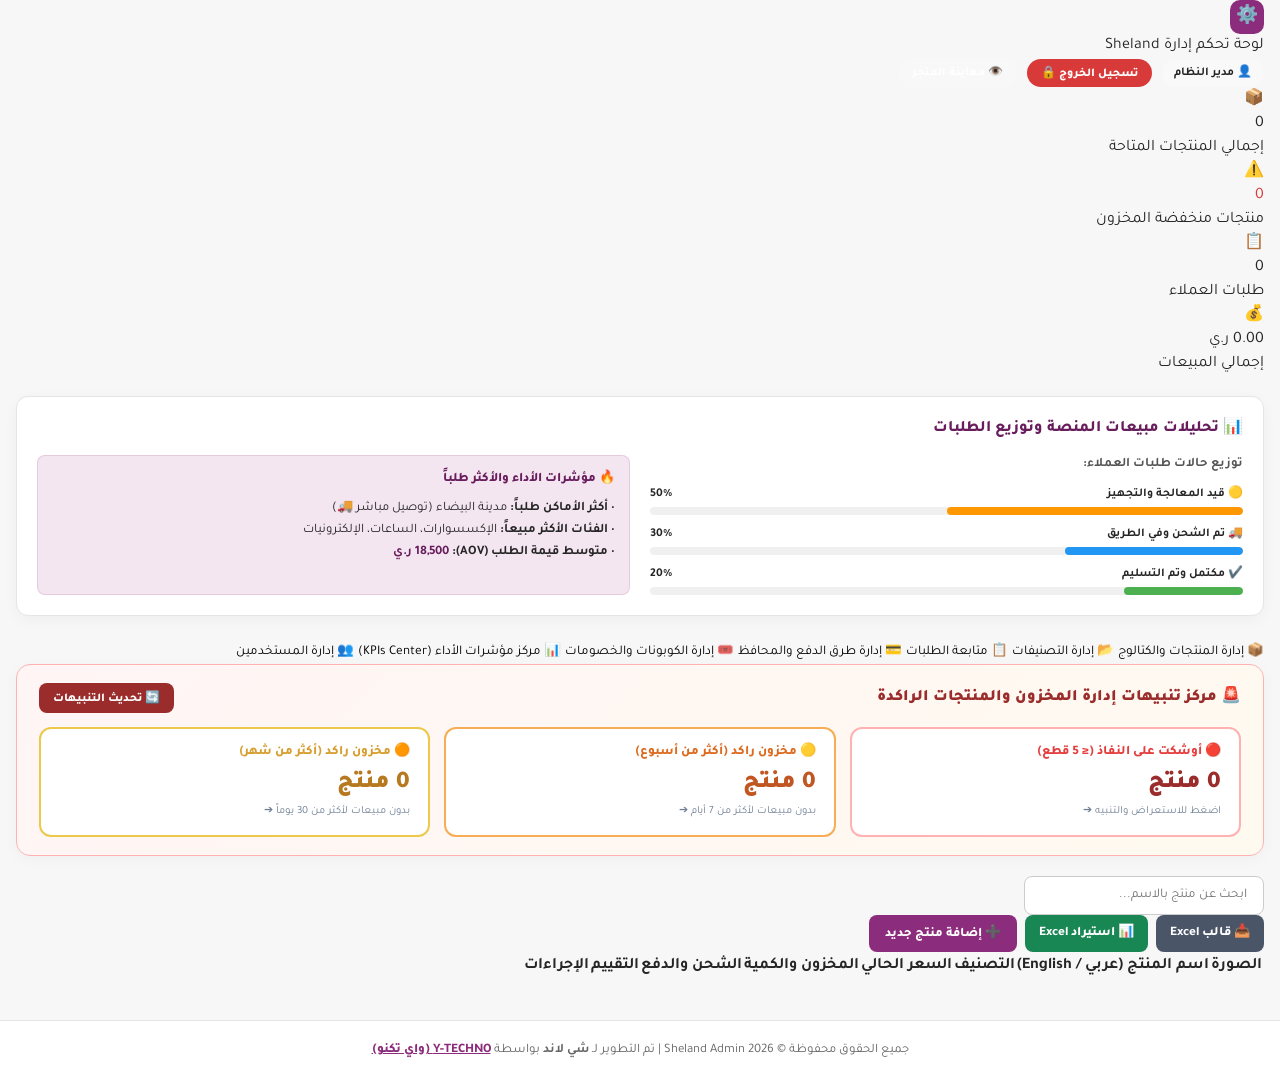
==== commit 8feb587d: "feat: Add User Management tab to Admin Dashboard + Refactor admin.html User Management Feature: - Ad" ====
--- a/frontend/admin.html
+++ b/frontend/admin.html
@@ -15,159 +15,7 @@
 
   <link rel="stylesheet" href="styles.css">
   <script src="qrcode.min.js"></script>
-
-  <style>
-    .admin-body {
-      background: #F4F6F9;
-      min-height: 100vh;
-      padding-bottom: 40px;
-    }
-    .admin-header {
-      background: #1E1B2E;
-      color: white;
-      padding: 16px 0;
-      box-shadow: 0 4px 12px rgba(0,0,0,0.15);
-    }
-    .admin-header-flex {
-      display: flex;
-      justify-content: space-between;
-      align-items: center;
-    }
-    .admin-title {
-      font-size: 20px;
-      font-weight: 800;
-      display: flex;
-      align-items: center;
-      gap: 10px;
-    }
-    .stats-grid {
-      display: grid;
-      grid-template-columns: repeat(auto-fit, minmax(220px, 1fr));
-      gap: 20px;
-      margin: 24px 0;
-    }
-    .stat-card {
-      background: white;
-      border-radius: 12px;
-      padding: 20px;
-      border: 1px solid #E0E0E0;
-      display: flex;
-      align-items: center;
-      gap: 16px;
-      box-shadow: 0 2px 8px rgba(0,0,0,0.04);
-    }
-    .stat-icon {
-      width: 50px;
-      height: 50px;
-      border-radius: 10px;
-      background: var(--accent);
-      color: var(--primary-dark);
-      display: flex;
-      align-items: center;
-      justify-content: center;
-      font-size: 24px;
-    }
-    .stat-num {
-      font-size: 24px;
-      font-weight: 900;
-      color: #1E1B2E;
-    }
-    .stat-label {
-      font-size: 13px;
-      color: #666;
-    }
-    .admin-tabs {
-      display: flex;
-      gap: 12px;
-      border-bottom: 2px solid #E0E0E0;
-      margin-bottom: 24px;
-    }
-    .admin-tab-btn {
-      padding: 12px 24px;
-      font-weight: 800;
-      font-size: 15px;
-      color: #666;
-      border-bottom: 3px solid transparent;
-      transition: all 0.2s;
-    }
-    .admin-tab-btn.active {
-      color: var(--primary);
-      border-bottom-color: var(--primary);
-      background: white;
-      border-radius: 8px 8px 0 0;
-    }
-    .admin-table-card {
-      background: white;
-      border-radius: 12px;
-      border: 1px solid #E0E0E0;
-      padding: 20px;
-      box-shadow: 0 2px 10px rgba(0,0,0,0.05);
-    }
-    .table-tools {
-      display: flex;
-      justify-content: space-between;
-      align-items: center;
-      margin-bottom: 20px;
-      gap: 16px;
-      flex-wrap: wrap;
-    }
-    .admin-table {
-      width: 100%;
-      border-collapse: collapse;
-      font-size: 14px;
-    }
-    .admin-table th, .admin-table td {
-      padding: 12px 16px;
-      text-align: right;
-      border-bottom: 1px solid #EEE;
-    }
-    .admin-table th {
-      background: #F8F9FA;
-      font-weight: 800;
-      color: #444;
-    }
-    .admin-table tr:hover {
-      background: #FBF7FB;
-    }
-    .prod-thumb {
-      width: 48px;
-      height: 48px;
-      border-radius: 6px;
-      object-fit: cover;
-    }
-    .action-btn-sm {
-      padding: 6px 12px;
-      border-radius: 6px;
-      font-size: 12px;
-      font-weight: 700;
-      margin-left: 4px;
-    }
-    .btn-edit {
-      background: #E3F2FD;
-      color: #1976D2;
-    }
-    .btn-delete {
-      background: #FFEBEE;
-      color: #D32F2F;
-    }
-    .img-preview-box {
-      width: 100px;
-      height: 100px;
-      border: 2px dashed #CCC;
-      border-radius: 8px;
-      margin-top: 8px;
-      display: flex;
-      align-items: center;
-      justify-content: center;
-      overflow: hidden;
-      background: #FAF8FA;
-    }
-    .img-preview-box img {
-      width: 100%;
-      height: 100%;
-      object-fit: cover;
-    }
-  </style>
+  <link rel="stylesheet" href="/admin/styles.css">
 </head>
 <body class="admin-body">
 
@@ -310,6 +158,7 @@
       <button class="admin-tab-btn" onclick="switchAdminTab('paymentsTab', this)">💳 إدارة طرق الدفع والمحافظ</button>
       <button class="admin-tab-btn" onclick="switchAdminTab('couponsTab', this)">🎟️ إدارة الكوبونات والخصومات</button>
       <button class="admin-tab-btn" onclick="switchAdminTab('kpisTab', this)">📊 مركز مؤشرات الأداء (KPIs Center)</button>
+      <button class="admin-tab-btn" onclick="switchAdminTab('usersTab', this)">👥 إدارة المستخدمين</button>
     </div>
 
     <!-- TAB 1: Products Management -->
@@ -689,6 +538,55 @@
       </div>
     </div>
 
+    <!-- TAB 7: User Management -->
+    <div id="usersTab" class="admin-tab-content" style="display: none;">
+      <div class="admin-table-card">
+        <div style="display: flex; justify-content: space-between; align-items: center; margin-bottom: 18px;">
+          <h3 style="margin:0; font-weight:900; font-size:16px;">👥 إدارة المستخدمين والأدوار</h3>
+          <button onclick="showCreateUserForm()" style="background: var(--primary); color: white; border: none; padding: 8px 16px; border-radius: 8px; font-weight: 800; font-size: 13px; cursor: pointer;">➕ إضافة مستخدم جديد</button>
+        </div>
+
+        <div id="createUserFormBox" style="display: none; background: #F7FAFC; border: 1px solid #E2E8F0; border-radius: 12px; padding: 18px; margin-bottom: 18px;">
+          <h4 style="margin: 0 0 14px 0; font-weight: 900; font-size: 14px;">➕ إنشاء مستخدم جديد</h4>
+          <div style="display: grid; grid-template-columns: repeat(auto-fit, minmax(200px, 1fr)); gap: 12px;">
+            <input type="text" id="newUserName" placeholder="الاسم الكامل" style="padding: 10px; border: 1px solid #CCC; border-radius: 8px; font-size: 14px;">
+            <input type="email" id="newUserEmail" placeholder="البريد الإلكتروني" style="padding: 10px; border: 1px solid #CCC; border-radius: 8px; font-size: 14px;">
+            <input type="tel" id="newUserPhone" placeholder="رقم الجوال" style="padding: 10px; border: 1px solid #CCC; border-radius: 8px; font-size: 14px;">
+            <input type="password" id="newUserPassword" placeholder="كلمة المرور" style="padding: 10px; border: 1px solid #CCC; border-radius: 8px; font-size: 14px;">
+            <select id="newUserRole" style="padding: 10px; border: 1px solid #CCC; border-radius: 8px; font-size: 14px;">
+              <option value="customer">👤 عميل (Customer)</option>
+              <option value="seller">🏪 تاجر (Seller)</option>
+              <option value="sales_manager">📊 مدير مبيعات (Sales Manager)</option>
+              <option value="admin">🔑 مدير (Admin)</option>
+            </select>
+          </div>
+          <div style="display: flex; gap: 10px; margin-top: 14px;">
+            <button onclick="createAdminUser()" style="background: var(--success); color: white; border: none; padding: 10px 20px; border-radius: 8px; font-weight: 800; font-size: 13px; cursor: pointer;">✅ إنشاء المستخدم</button>
+            <button onclick="document.getElementById('createUserFormBox').style.display='none'" style="background: #CBD5E0; color: #4A5568; border: none; padding: 10px 20px; border-radius: 8px; font-weight: 800; font-size: 13px; cursor: pointer;">❌ إلغاء</button>
+          </div>
+        </div>
+
+        <div style="overflow-x: auto;">
+          <table class="admin-table">
+            <thead>
+              <tr>
+                <th>ID</th>
+                <th>الاسم</th>
+                <th>البريد الإلكتروني</th>
+                <th>الجوال</th>
+                <th>الدور</th>
+                <th>تاريخ التسجيل</th>
+                <th>إجراءات</th>
+              </tr>
+            </thead>
+            <tbody id="adminUsersTableBody">
+              <tr><td colspan="7" style="text-align: center; padding: 20px;">جاري التحميل...</td></tr>
+            </tbody>
+          </table>
+        </div>
+      </div>
+    </div>
+
   </main>
 
   <footer style="background: white; border-top: 1px solid var(--border); padding: 20px 0; margin-top: 40px; text-align: center; font-size: 13px; color: var(--muted-text);">
@@ -815,1613 +713,7 @@
     </div>
   </div>
 
-  <script>
-    const API_BASE = window.location.origin.startsWith('http') ? `${window.location.origin}/api` : "http://127.0.0.1:8000/api";
-
-    const FALLBACK_ADMIN_PRODUCTS = [
-      { id: 1, category_id: 1, title_ar: "فستان سهرة أنيق ومميز", title_en: "Elegant Evening Dress", price: 12500, rating: 4.8, free_shipping: true, cod_available: true, variants: [{ stock: 15 }] },
-      { id: 2, category_id: 1, title_ar: "عباية سوداء فاخرة مع تطريز", title_en: "Luxury Embroidered Abaya", price: 14900, rating: 4.9, free_shipping: true, cod_available: true, variants: [{ stock: 3 }] },
-      { id: 3, category_id: 2, title_ar: "قميص رجالي كلاسيكي قطن 100%", title_en: "Men Cotton Shirt", price: 6800, rating: 4.6, free_shipping: true, cod_available: true, variants: [{ stock: 22 }] },
-      { id: 4, category_id: 2, title_ar: "بدلة رجالية رسمية فاخرة", title_en: "Men Formal Suit", price: 24500, rating: 4.9, free_shipping: true, cod_available: true, variants: [{ stock: 2 }] },
-      { id: 5, category_id: 3, title_ar: "طقم أطفال صيفي ملون", title_en: "Kids Summer Set", price: 4200, rating: 4.7, free_shipping: true, cod_available: true, variants: [{ stock: 18 }] },
-      { id: 6, category_id: 4, title_ar: "طقم أواني طبخ سيراميك 12 قطعة", title_en: "12Pcs Ceramic Cookware Set", price: 28900, rating: 4.9, free_shipping: true, cod_available: true, variants: [{ stock: 5 }] },
-      { id: 7, category_id: 4, title_ar: "خلاط كهربائي متعدد الوظائف", title_en: "Multifunction Blender", price: 9800, rating: 4.6, free_shipping: true, cod_available: true, variants: [{ stock: 12 }] },
-      { id: 8, category_id: 5, title_ar: "مجموعة العناية بالبشرة والوجه", title_en: "Skincare Beauty Set", price: 8500, rating: 4.8, free_shipping: true, cod_available: true, variants: [{ stock: 2 }] },
-      { id: 9, category_id: 6, title_ar: "ساعة يد كلاسيكية جلد طبيعي", title_en: "Classic Leather Watch", price: 11200, rating: 4.8, free_shipping: true, cod_available: true, variants: [{ stock: 14 }] },
-      { id: 10, category_id: 7, title_ar: "سماعات لاسلكية عازلة للضوضاء", title_en: "Wireless Headphones", price: 13500, rating: 4.7, free_shipping: true, cod_available: true, variants: [{ stock: 9 }] }
-    ];
-
-    const FALLBACK_ADMIN_ORDERS = [
-      { id: 1, order_number: "ORD-94A21F", customer_name: "ياسر العبدلي", phone: "+967 771234567", shipping_address: "مدينة البيضاء - الشارع العام", payment_method: "COD", total_amount: 14900, status: "قيد المعالجة", created_at: new Date().toISOString(), items: [{ product_title: "عباية سوداء فاخرة مع تطريز حرير", quantity: 1, price: 14900 }] },
-      { id: 2, order_number: "ORD-88219A", customer_name: "أحمد الحميقاني", phone: "+967 733456789", shipping_address: "مدينة البيضاء - حارة الروضة", payment_method: "COD", total_amount: 28900, status: "تم الشحن", created_at: new Date().toISOString(), items: [{ product_title: "طقم أواني طبخ سيراميك 12 قطعة", quantity: 1, price: 28900 }] },
-      { id: 3, order_number: "ORD-51782B", customer_name: "عميل شي لاند", phone: "+967 770000000", shipping_address: "صنعاء - حدة", payment_method: "COD", total_amount: 12500, status: "مكتمل", created_at: new Date().toISOString(), items: [{ product_title: "فستان سهرة صيفي أنيق ومميز", quantity: 1, price: 12500 }] }
-    ];
-
-
-    let adminProducts = [...FALLBACK_ADMIN_PRODUCTS];
-    let adminOrders = [...FALLBACK_ADMIN_ORDERS];
-
-    const categoryNames = {
-      1: "نساء", 2: "رجال", 3: "أطفال", 4: "المنزل والمطبخ", 5: "الجمال والعناية", 6: "الإكسسوارات", 7: "الإلكترونيات"
-    };
-
-    function switchAdminTab(tabId, btn) {
-      const tabs = document.querySelectorAll('.admin-tab-content');
-      tabs.forEach(tab => {
-        tab.style.setProperty('display', 'none', 'important');
-      });
-
-      const btns = document.querySelectorAll('.admin-tab-btn');
-      btns.forEach(b => {
-        b.classList.remove('active');
-      });
-
-      const targetTab = document.getElementById(tabId);
-      if (targetTab) {
-        targetTab.style.setProperty('display', 'block', 'important');
-      }
-      if (btn) btn.classList.add('active');
-
-      if (tabId === 'ordersTab') {
-        loadAdminOrders();
-      } else if (tabId === 'productsTab') {
-        loadAdminProducts();
-      } else if (tabId === 'categoriesTab') {
-        loadAdminCategories();
-      } else if (tabId === 'paymentsTab') {
-        loadAdminPayments();
-      } else if (tabId === 'couponsTab') {
-        loadAdminCoupons();
-      } else if (tabId === 'kpisTab') {
-        loadAdminKPIs();
-      }
-    }
-
-    function getAuthHeaders(extraHeaders = {}) {
-      const token = localStorage.getItem('sheland_jwt_token') || '';
-      return {
-        ...extraHeaders,
-        ...(token ? { 'Authorization': `Bearer ${token}` } : {})
-      };
-    }
-
-    // ponytail: shared tiny helpers used by coupon UI
-    function escapeAdminHTML(str) {
-      if (!str) return '';
-      return String(str).replace(/&/g,'&amp;').replace(/</g,'&lt;').replace(/>/g,'&gt;').replace(/"/g,'&quot;');
-    }
-
-    function showAdminToast(msg, type = 'success') {
-      const colors = { success: '#1A7A4C', error: '#D83A3A', warning: '#F59E0B', info: '#4A154B' };
-      const t = document.createElement('div');
-      t.style.cssText = `position:fixed;bottom:20px;left:50%;transform:translateX(-50%);background:${colors[type]||colors.info};color:white;padding:10px 22px;border-radius:10px;font-weight:700;font-size:13px;z-index:99999;box-shadow:0 4px 16px rgba(0,0,0,0.2);animation:fadeIn .2s ease;`;
-      t.innerText = msg;
-      document.body.appendChild(t);
-      setTimeout(() => t.remove(), 3500);
-    }
-
-    // ================================================================
-    // Coupons Management Functions
-    // ================================================================
-    async function loadAdminCoupons() {
-      const tbody = document.getElementById('adminCouponsTableBody');
-      if (!tbody) return;
-      tbody.innerHTML = '<tr><td colspan="6" style="text-align:center; color:#888;">جاري التحميل...</td></tr>';
-      try {
-        const res = await fetch(`${API_BASE}/coupons`, { headers: getAuthHeaders() });
-        if (!res.ok) { tbody.innerHTML = '<tr><td colspan="6" style="text-align:center;color:#D83A3A;">فشل تحميل الكوبونات</td></tr>'; return; }
-        const coupons = await res.json();
-        if (coupons.length === 0) {
-          tbody.innerHTML = '<tr><td colspan="6" style="text-align:center; color:#888;">لا توجد كوبونات مضافة بعد. أنشئ أول كوبون خصم أعلاه.</td></tr>';
-          return;
-        }
-        tbody.innerHTML = coupons.map(c => `
-          <tr>
-            <td><b style="font-size:14px; letter-spacing:1px; color:var(--primary-dark);">${escapeAdminHTML(c.code)}</b></td>
-            <td>${c.discount_type === 'percent' ? '📊 نسبة مئوية' : '💰 مبلغ ثابت'}</td>
-            <td><b>${c.discount_type === 'percent' ? c.discount_value + '%' : c.discount_value + ' ر.ي'}</b></td>
-            <td>${c.min_order_amount > 0 ? c.min_order_amount + ' ر.ي' : 'بدون حد أدنى'}</td>
-            <td>
-              <span style="background:${c.is_active ? 'var(--success)' : '#999'};color:white;padding:2px 10px;border-radius:20px;font-size:11px;font-weight:800;">
-                ${c.is_active ? '✅ نشط' : '⏸️ موقوف'}
-              </span>
-            </td>
-            <td>
-              <button onclick="deleteAdminCoupon(${c.id})" style="background:#D83A3A;color:white;padding:4px 12px;border-radius:6px;font-size:12px;font-weight:700;">🗑️ حذف</button>
-            </td>
-          </tr>
-        `).join('');
-      } catch {
-        tbody.innerHTML = '<tr><td colspan="6" style="text-align:center;color:#D83A3A;">خطأ في الاتصال بالسيرفر</td></tr>';
-      }
-    }
-
-    async function createAdminCoupon() {
-      const code = (document.getElementById('newCouponCode')?.value || '').trim().toUpperCase();
-      const type = document.getElementById('newCouponType')?.value || 'percent';
-      const value = parseFloat(document.getElementById('newCouponValue')?.value || 0);
-      const minAmt = parseFloat(document.getElementById('newCouponMin')?.value || 0);
-
-      if (!code || !value || value <= 0) {
-        showAdminToast('يرجى إدخال رمز الكوبون وقيمة الخصم.', 'error'); return;
-      }
-      if (type === 'percent' && value > 100) {
-        showAdminToast('النسبة المئوية يجب أن تكون بين 1 و 100.', 'error'); return;
-      }
-
-      try {
-        const res = await fetch(`${API_BASE}/coupons`, {
-          method: 'POST',
-          headers: { ...getAuthHeaders(), 'Content-Type': 'application/json' },
-          body: JSON.stringify({ code, discount_type: type, discount_value: value, min_order_amount: minAmt })
-        });
-        if (res.ok) {
-          showAdminToast(`✅ تم إنشاء الكوبون (${code}) بنجاح!`, 'success');
-          document.getElementById('newCouponCode').value = '';
-          document.getElementById('newCouponValue').value = '';
-          document.getElementById('newCouponMin').value = '';
-          loadAdminCoupons();
-        } else {
-          const err = await res.json();
-          showAdminToast(err.detail || 'فشل إنشاء الكوبون — ربما الرمز موجود مسبقاً.', 'error');
-        }
-      } catch {
-        showAdminToast('خطأ في الاتصال بالسيرفر.', 'error');
-      }
-    }
-
-    async function deleteAdminCoupon(couponId) {
-      if (!confirm('هل تريد حذف هذا الكوبون نهائياً؟')) return;
-      try {
-        const res = await fetch(`${API_BASE}/coupons/${couponId}`, {
-          method: 'DELETE',
-          headers: getAuthHeaders()
-        });
-        if (res.status === 204) {
-          showAdminToast('تم حذف الكوبون بنجاح.', 'success');
-          loadAdminCoupons();
-        } else {
-          const err = await res.json();
-          showAdminToast(err.detail || 'فشل الحذف.', 'error');
-        }
-      } catch {
-        showAdminToast('خطأ في الاتصال بالسيرفر.', 'error');
-      }
-    }
-
-    async function loadAdminKPIs() {
-      try {
-        const res = await fetch(`${API_BASE}/admin/analytics`, { headers: getAuthHeaders() });
-        if (res.ok) {
-          const data = await res.json();
-          renderAdminKPIs(data);
-        }
-      } catch (err) {
-        console.log("Could not load live analytics from API:", err);
-      }
-    }
-
-    function renderAdminKPIs(data) {
-      if (!data) return;
-
-      if (document.getElementById('kpiGtCr')) document.getElementById('kpiGtCr').innerText = `${data.golden_triangle.cr}%`;
-      if (document.getElementById('kpiGtAov')) document.getElementById('kpiGtAov').innerText = `${data.golden_triangle.aov.toLocaleString()} ر.ي`;
-      if (document.getElementById('kpiGtRepeat')) document.getElementById('kpiGtRepeat').innerText = `${data.golden_triangle.repeat_rate}%`;
-      if (document.getElementById('kpiGtScore')) document.getElementById('kpiGtScore').innerText = `${data.golden_triangle.score.toLocaleString()}`;
-
-      if (document.getElementById('kpiCac')) document.getElementById('kpiCac').innerText = `${data.marketing.cac.toLocaleString()} ر.ي`;
-      if (document.getElementById('kpiCtr')) document.getElementById('kpiCtr').innerText = `${data.marketing.ctr}%`;
-      if (document.getElementById('kpiVisitors')) document.getElementById('kpiVisitors').innerText = `${data.marketing.total_visitors.toLocaleString()} زيارة`;
-
-      if (document.getElementById('kpiCr')) document.getElementById('kpiCr').innerText = `${data.sales_conversion.conversion_rate}%`;
-      if (document.getElementById('kpiCartAbandon')) document.getElementById('kpiCartAbandon').innerText = `${data.sales_conversion.cart_abandonment_rate}%`;
-      if (document.getElementById('kpiAov')) document.getElementById('kpiAov').innerText = `${data.sales_conversion.aov.toLocaleString()} ر.ي`;
-
-      if (document.getElementById('kpiGrossRevenue')) document.getElementById('kpiGrossRevenue').innerText = `${data.finance.gross_revenue.toLocaleString()} ر.ي`;
-      if (document.getElementById('kpiGrossMarginRate')) document.getElementById('kpiGrossMarginRate').innerText = `${data.finance.gross_margin_rate}% (${data.finance.gross_margin_amount.toLocaleString()} ر.ي)`;
-      if (document.getElementById('kpiReturnRate')) document.getElementById('kpiReturnRate').innerText = `${data.finance.return_rate}%`;
-
-      if (document.getElementById('kpiClv')) document.getElementById('kpiClv').innerText = `${data.retention.clv.toLocaleString()} ر.ي`;
-      if (document.getElementById('kpiRepeatRate')) document.getElementById('kpiRepeatRate').innerText = `${data.retention.repeat_purchase_rate}%`;
-      if (document.getElementById('kpiUniqueCust')) document.getElementById('kpiUniqueCust').innerText = `${data.retention.unique_customers} عملاء (${data.retention.repeat_customers} مكررين)`;
-
-      if (document.getElementById('kpiTurnover')) document.getElementById('kpiTurnover').innerText = `${data.operations.inventory_turnover}% (${data.operations.total_sold_units} قطعة مباعة)`;
-      if (document.getElementById('kpiStockRemaining')) document.getElementById('kpiStockRemaining').innerText = `${data.operations.total_current_stock.toLocaleString()} قطعة`;
-      if (document.getElementById('kpiFulfillmentTime')) document.getElementById('kpiFulfillmentTime').innerText = `${data.operations.avg_fulfillment_hours} ساعة`;
-    }
-
-    async function checkAdminAuth() {
-      const token = localStorage.getItem('sheland_jwt_token');
-      if (!token) {
-        showAdminLoginModal();
-        return false;
-      }
-      try {
-        const res = await fetch(`${API_BASE}/auth/me`, { headers: getAuthHeaders() });
-        if (res.ok) {
-          const user = await res.json();
-          if (['admin', 'super_admin', 'sales_manager'].includes(user.role)) {
-            hideAdminLoginModal();
-            if (document.getElementById('adminUserDisplay')) {
-              document.getElementById('adminUserDisplay').innerText = `👤 ${user.name} (${user.role})`;
-            }
-            return true;
-          }
-        }
-      } catch (err) {
-        console.log("Auth check error:", err);
-      }
-      showAdminLoginModal();
-      return false;
-    }
-
-    function showAdminLoginModal() {
-      if (document.getElementById('adminLoginModal')) {
-        document.getElementById('adminLoginModal').style.display = 'flex';
-      }
-    }
-
-    function hideAdminLoginModal() {
-      if (document.getElementById('adminLoginModal')) {
-        document.getElementById('adminLoginModal').style.display = 'none';
-      }
-    }
-
-    async function handleAdminLogin(e) {
-      e.preventDefault();
-      const email_or_phone = document.getElementById('adminLoginEmail').value.trim();
-      const password = document.getElementById('adminLoginPass').value.trim();
-      const errBox = document.getElementById('adminLoginError');
-
-      if (errBox) errBox.style.display = 'none';
-
-      try {
-        const res = await fetch(`${API_BASE}/auth/login`, {
-          method: 'POST',
-          headers: { 'Content-Type': 'application/json' },
-          body: JSON.stringify({ email_or_phone, password })
-        });
-
-        if (res.ok) {
-          const data = await res.json();
-          if (['admin', 'super_admin', 'sales_manager'].includes(data.user.role)) {
-            localStorage.setItem('sheland_jwt_token', data.access_token);
-            localStorage.setItem('sheland_user_data', JSON.stringify(data.user));
-            hideAdminLoginModal();
-            if (document.getElementById('adminUserDisplay')) {
-              document.getElementById('adminUserDisplay').innerText = `👤 ${data.user.name} (${data.user.role})`;
-            }
-            loadAdminProducts();
-            loadAdminOrders();
-            loadAdminKPIs();
-            return;
-          } else {
-            if (errBox) {
-              errBox.innerText = "❌ هذا الحساب ليس لديه صلاحية الوصول لـ Admin (يلزم حساب مدير)";
-              errBox.style.display = 'block';
-            }
-            return;
-          }
-        } else {
-          const errData = await res.json().catch(() => ({}));
-          if (errBox) {
-            errBox.innerText = `❌ ${errData.detail || "بيانات الدخول غير صحيحة"}`;
-            errBox.style.display = 'block';
-          }
-          return;
-        }
-      } catch (err) {
-        console.log("Login error", err);
-      }
-
-      if (errBox) {
-        errBox.innerText = "❌ تعذر الاتصال بـ API السيرفر، يرجى المحاولة لاحقاً";
-        errBox.style.display = 'block';
-      }
-    }
-
-    async function handleAdminExcelUpload(input) {
-      const token = localStorage.getItem('sheland_jwt_token');
-      if (!token) {
-        alert('⚠️ يلزم تسجيل الدخول كمدير أولاً لتتمكن من استيراد المنتجات');
-        showAdminLoginModal();
-        return;
-      }
-      if (!input.files || input.files.length === 0) return;
-
-      const file = input.files[0];
-      const formData = new FormData();
-      formData.append('file', file);
-
-      try {
-        const res = await fetch(`${API_BASE}/products/import-excel`, {
-          method: 'POST',
-          headers: getAuthHeaders(),
-          body: formData
-        });
-
-        let data = {};
-        try {
-          data = await res.json();
-        } catch (jsonErr) {
-          data = { detail: `رمز الخطأ: ${res.status}` };
-        }
-
-        if (res.ok) {
-          alert(`🎉 ${data.message || 'تم استيراد المنتجات بنجاح!'}`);
-          input.value = '';
-          loadAdminProducts();
-        } else if (res.status === 401) {
-          alert('⚠️ انتهت جلسة الدخول، يرجى تسجيل الدخول كمدير مجدداً');
-          showAdminLoginModal();
-        } else {
-          alert(`❌ ${data.detail || 'حدث خطأ أثناء استيراد الملف'}`);
-        }
-      } catch (err) {
-        console.error("Admin Excel import error:", err);
-        alert(`❌ تعذر الاتصال بالسيرفر أثناء رفع الملف (${err.message || 'خطأ شبكة'})`);
-      }
-    }
-
-    function adminLogout() {
-      localStorage.removeItem('sheland_jwt_token');
-      localStorage.removeItem('sheland_user_data');
-      location.reload();
-    }
-
-    async function initAdminUI() {
-      const isAuthed = await checkAdminAuth();
-      if (!isAuthed) return;
-
-      renderAdminProducts(adminProducts);
-      renderAdminOrders(adminOrders);
-      if (document.getElementById('statProductsCount')) document.getElementById('statProductsCount').innerText = adminProducts.length;
-      if (document.getElementById('statOrdersCount')) document.getElementById('statOrdersCount').innerText = adminOrders.length;
-      const rev = adminOrders.reduce((sum, o) => sum + (o.total_amount || 0), 0);
-      if (document.getElementById('statRevenueVal')) document.getElementById('statRevenueVal').innerText = `${rev.toFixed(0)} ر.ي`;
-
-      loadAdminProducts();
-      loadAdminOrders();
-      loadAdminPayments();
-      loadAdminKPIs();
-    }
-
-    document.addEventListener("DOMContentLoaded", initAdminUI);
-
-
-    // ================================================================
-    // Inventory & Stagnant Stock Alerts Functions
-    // ================================================================
-    let cachedInventoryAlerts = null;
-
-    async function loadAdminInventoryAlerts() {
-      try {
-        const res = await fetch(`${API_BASE}/admin/inventory/alerts`, { headers: getAuthHeaders() });
-        if (res.ok) {
-          cachedInventoryAlerts = await res.json();
-          if (document.getElementById('alertLowStockCount'))
-            document.getElementById('alertLowStockCount').innerText = cachedInventoryAlerts.low_stock_count || 0;
-          if (document.getElementById('alertStagnantWeeklyCount'))
-            document.getElementById('alertStagnantWeeklyCount').innerText = cachedInventoryAlerts.stagnant_weekly_count || 0;
-          if (document.getElementById('alertStagnantMonthlyCount'))
-            document.getElementById('alertStagnantMonthlyCount').innerText = cachedInventoryAlerts.stagnant_monthly_count || 0;
-        }
-      } catch (err) {
-        console.log("Inventory alerts error:", err);
-      }
-    }
-
-    function refreshInventoryAlerts() {
-      showAdminToast('⏳ جاري فحص المخزون والمنتجات الراكدة...', 'info');
-      loadAdminInventoryAlerts().then(() => {
-        showAdminToast('✅ تم تحديث تنبيهات المخزون بنجاح!', 'success');
-      });
-    }
-
-    function showInventoryAlertDetails(type) {
-      if (!cachedInventoryAlerts) return;
-      const box = document.getElementById('inventoryAlertDetailsBox');
-      const title = document.getElementById('inventoryAlertBoxTitle');
-      const content = document.getElementById('inventoryAlertBoxContent');
-      if (!box || !title || !content) return;
-
-      let items = [];
-      let titleText = "";
-      let badgeColor = "#E53E3E";
-
-      if (type === 'low_stock') {
-        items = cachedInventoryAlerts.low_stock_items || [];
-        titleText = `🔴 المنتجات التي أوشكت على النفاذ (≤ 5 قطع) — العدد: ${items.length}`;
-        badgeColor = "#9B2C2C";
-      } else if (type === 'stagnant_weekly') {
-        items = cachedInventoryAlerts.stagnant_weekly_items || [];
-        titleText = `🟡 المخزون الراكد لأكثر من أسبوع (7+ أيام دون مبيعات) — العدد: ${items.length}`;
-        badgeColor = "#DD6B20";
-      } else if (type === 'stagnant_monthly') {
-        items = cachedInventoryAlerts.stagnant_monthly_items || [];
-        titleText = `🟠 المخزون الراكد لأكثر من شهر (30+ يوم دون مبيعات) — العدد: ${items.length}`;
-        badgeColor = "#D69E2E";
-      }
-
-      title.innerText = titleText;
-      title.style.color = badgeColor;
-
-      if (items.length === 0) {
-        content.innerHTML = '<div style="text-align:center; padding:16px; color:#718096; font-size:13px; font-weight:700;">✅ لا توجد منتجات تندرج تحت هذا التنبيه حالياً!</div>';
-      } else {
-        content.innerHTML = items.map(item => `
-          <div style="display:flex; justify-content:space-between; align-items:center; border-bottom:1px solid #EDF2F7; padding:10px 0; font-size:13px; flex-wrap:wrap; gap:8px;">
-            <div style="display:flex; align-items:center; gap:10px;">
-              <img src="${item.image_url || 'https://via.placeholder.com/40'}" style="width:36px; height:36px; object-fit:cover; border-radius:6px;">
-              <div>
-                <div style="font-weight:800; color:#1E1B2E;">${escapeAdminHTML(item.title_ar)}</div>
-                <div style="font-size:11px; color:#718096;">
-                  التاجر: <b>${escapeAdminHTML(item.seller_name)}</b> | السعر: <b>${item.price} ر.ي</b>
-                  ${type.includes('stagnant') ? ` | الخمول: <b style="color:#DD6B20;">${item.days_inactive} يوماً</b> (آخر بيع: ${item.last_sale_date})` : ` | الكمية المتبقية: <b style="color:#E53E3E;">${item.stock} قطع</b>`}
-                </div>
-              </div>
-            </div>
-            <div style="display:flex; gap:6px;">
-              <button onclick="sendSellerStockWhatsApp('${item.seller_phone}', '${escapeAdminHTML(item.title_ar)}', '${type}')" style="background:#25D366; color:white; border:none; padding:6px 12px; border-radius:6px; font-weight:800; font-size:11px; cursor:pointer; display:flex; align-items:center; gap:4px;">
-                📱 تنبيه البائع عبر الواتساب
-              </button>
-            </div>
-          </div>
-        `).join('');
-      }
-
-      box.style.display = 'block';
-    }
-
-    function sendSellerStockWhatsApp(phone, productTitle, type) {
-      let targetPhone = phone || '967770000000';
-      let digits = targetPhone.replace(/\D/g, '');
-      if (!digits.startsWith('967') && digits.length <= 9) digits = '967' + digits;
-      
-      let msg = "";
-      if (type === 'low_stock') {
-        msg = `تنبيه من إدارة منصة شي لاند: يرجى العلم بأن مخزون المنتج «${productTitle}» قد أوشك على النفاذ (أقل من 5 قطع). يرجى تزويد المخزون في أقرب وقت.`;
-      } else {
-        msg = `تنبيه من إدارة منصة شي لاند: يرجى العلم بأن المنتج «${productTitle}» يعتبر مخزوناً راكداً (لا توجد عليه مبيعات منذ فترة). يُنصح بعمل خصم أو ترويج لإعادة تحريك المبيعات.`;
-      }
-      window.open(`https://wa.me/${digits}?text=${encodeURIComponent(msg)}`, '_blank');
-    }
-
-    async function loadAdminProducts() {
-      try {
-        const res = await fetch(`${API_BASE}/products`);
-        if (res.ok) {
-          const data = await res.json();
-          adminProducts = (Array.isArray(data) && data.length > 0) ? data : FALLBACK_ADMIN_PRODUCTS;
-        } else {
-          adminProducts = FALLBACK_ADMIN_PRODUCTS;
-        }
-      } catch (err) {
-        adminProducts = FALLBACK_ADMIN_PRODUCTS;
-      }
-      renderAdminProducts(adminProducts);
-      document.getElementById('statProductsCount').innerText = adminProducts.length;
-      loadAdminInventoryAlerts();
-    }
-
-
-    function getCleanShippingAddress(order) {
-      let addr = order.shipping_address || 'مدينة البيضاء';
-      const cleanPhone = order.phone || (order.user ? order.user.phone : '');
-      if (cleanPhone && addr) {
-        addr = addr.replace(/\(\+?\d{6,14}\)/g, `(${cleanPhone})`);
-      }
-      return addr;
-    }
-
-    function getCleanCustomerWhatsApp(order) {
-      let targetPhone = order.phone || (order.user ? order.user.phone : '');
-      if (!targetPhone && order.shipping_address) {
-        const match = order.shipping_address.match(/(\+?\d{8,14})/);
-        if (match) targetPhone = match[1];
-      }
-      let digits = targetPhone.replace(/\D/g, '');
-      if (!digits) return '967770000000';
-      if (digits.startsWith('00')) digits = digits.substring(2);
-      if (digits.startsWith('0')) digits = '967' + digits.substring(1);
-      if (!digits.startsWith('967') && digits.length <= 9) digits = '967' + digits;
-      return digits;
-    }
-
-
-    async function updateOrderStatus(orderId, newStatus) {
-      const order = adminOrders.find(o => o.id === orderId);
-      if (order) {
-        order.status = newStatus;
-        try {
-          await fetch(`${API_BASE}/orders/${orderId}/status?status=${encodeURIComponent(newStatus)}`, {
-            method: "PUT"
-          });
-        } catch (err) {
-          console.log("Error updating backend order status:", err);
-        }
-
-        alert(`🎉 تم تحديث حالة الطلب #${order.order_number} إلى: ${newStatus}`);
-        
-        // Automated WhatsApp Status Notification Trigger to Customer's Real Phone
-        const customerWaNum = getCleanCustomerWhatsApp(order);
-        if (confirm(`هل ترغب في إرسال إشعار تحديث الحالة تلقائياً للعميل عبر الواتساب إلى الرقم (${customerWaNum})؟`)) {
-          const text = encodeURIComponent(`مرحباً عزيزي العميل 👋%0Aنحيطكم علماً بأن طلبكم رقم *${order.order_number}* المتجه إلى مدينة البيضاء قد أصبحت حالته الآن: *[ ${newStatus} ]*.%0Aشكراً لتسوقكم مع منصة شي لاند! 🛍️`);
-          window.open(`https://wa.me/${customerWaNum}?text=${text}`, '_blank');
-        }
-
-        renderAdminOrders(adminOrders);
-      }
-    }
-
-    async function loadAdminOrders() {
-      try {
-        const res = await fetch(`${API_BASE}/orders`);
-        if (res.ok) {
-          const data = await res.json();
-          adminOrders = (Array.isArray(data) && data.length > 0) ? data : FALLBACK_ADMIN_ORDERS;
-        } else {
-          adminOrders = FALLBACK_ADMIN_ORDERS;
-        }
-      } catch (err) {
-        adminOrders = FALLBACK_ADMIN_ORDERS;
-      }
-      renderAdminOrders(adminOrders);
-      document.getElementById('statOrdersCount').innerText = adminOrders.length;
-
-      const rev = adminOrders.reduce((sum, o) => sum + (o.total_amount || 0), 0);
-      document.getElementById('statRevenueVal').innerText = `${rev.toFixed(0)} ر.ي`;
-    }
-
-
-
-
-
-    function renderAdminProducts(prods) {
-      const tbody = document.getElementById('adminProductsTableBody');
-      if (prods.length === 0) {
-        tbody.innerHTML = `<tr><td colspan="8" style="text-align:center; padding: 20px; color:#888;">لا توجد منتجات مضافة حالياً.</td></tr>`;
-        return;
-      }
-
-      let lowStockCount = 0;
-
-      tbody.innerHTML = prods.map(p => {
-        const stockVal = (p.stock !== undefined) ? p.stock : ((p.variants && p.variants.length > 0) ? p.variants.reduce((sum, v) => sum + (v.stock || 0), 0) : 0);
-        if (stockVal < 5) lowStockCount++;
-
-        return `
-          <tr>
-            <td><img src="${p.image_url}" class="prod-thumb" alt="${p.title_ar}"></td>
-            <td>
-              <div style="font-weight:700;">${p.title_ar}</div>
-              <div style="font-size:11px; color:#777;">${p.title_en}</div>
-            </td>
-            <td><span style="background:var(--accent); color:var(--primary-dark); font-size:12px; font-weight:700; padding:2px 8px; border-radius:4px;">${categoryNames[p.category_id] || 'عام'}</span></td>
-            <td style="font-weight:800; color:var(--primary-dark);">${p.price} ر.ي</td>
-            <td>
-              <div style="display:flex; align-items:center; gap:6px;">
-                <span style="${stockVal < 5 ? 'background:#FFEBEE; color:#D32F2F;' : 'background:#E8F5E9; color:#2E7D32;'} font-weight:800; font-size:11px; padding:2px 8px; border-radius:4px;">
-                  ${stockVal < 5 ? '⚠️ منخفض: ' : ''}${stockVal} قطعة
-                </span>
-              </div>
-            </td>
-            <td>
-              <div style="font-size:11px;">${p.free_shipping ? '🚚 مجاني' : 'عادي'} | ${p.cod_available ? '💵 COD' : ''}</div>
-            </td>
-            <td style="color:var(--accent-gold); font-weight:700;">⭐ ${p.rating || 4.8}</td>
-            <td>
-              <button class="action-btn-sm btn-edit" onclick="openEditProductModal(${p.id})">✏️ تعديل</button>
-              <button class="action-btn-sm btn-delete" onclick="deleteProduct(${p.id})">🗑️ حذف</button>
-            </td>
-          </tr>
-        `;
-      }).join('');
-
-      document.getElementById('statLowStockCount').innerText = lowStockCount;
-    }
-
-
-    function renderAdminOrders(orders) {
-      const tbody = document.getElementById('adminOrdersTableBody');
-      if (orders.length === 0) {
-        tbody.innerHTML = `<tr><td colspan="7" style="text-align:center; padding: 20px; color:#888;">لا توجد طلبات منفذة حتى الآن.</td></tr>`;
-        return;
-      }
-
-      tbody.innerHTML = orders.map(o => {
-        const st = o.status || 'قيد المعالجة';
-        const isPaid = o.payment_status === 'paid';
-        const currentPhone = o.phone || (o.user ? o.user.phone : '');
-        const addressHtml = getCleanShippingAddress(o);
-        const phoneSubBadge = currentPhone ? `<div style="font-size:11px; color:#8B2C7C; font-weight:800; margin-top:2px;">📱 الجوال المحدث: ${currentPhone}</div>` : '';
-
-        const payStatusBadge = isPaid
-          ? '<span style="background:#C6F6D5; color:#22543D; font-weight:700; font-size:11px; padding:2px 6px; border-radius:4px; display:inline-block; margin-top:2px;">✔️ مدفوع</span>'
-          : '<span style="background:#FEFCBF; color:#744210; font-weight:700; font-size:11px; padding:2px 6px; border-radius:4px; display:inline-block; margin-top:2px;">⏳ قيد التحقق</span>';
-        const txBadge = o.payment_tx_id ? `<div style="font-size:11px; font-weight:800; color:#2B6CB0; margin-top:3px; font-family:monospace;">🔑 حوالة: ${o.payment_tx_id}</div>` : '';
-        const verifyBtn = (!isPaid && o.payment_method !== 'COD') ? `<button class="action-btn-sm" onclick="verifyOrderPayment(${o.id})" style="background: #059669; color: white; padding: 5px 8px; border-radius: 6px; font-weight: 800; font-size: 11px; margin-left: 4px;">✅ تأكيد الدفع</button>` : '';
-
-        return `
-          <tr>
-            <td style="font-weight:800; color:var(--primary-dark);">${o.order_number}</td>
-            <td>
-              <div>${addressHtml}</div>
-              ${phoneSubBadge}
-            </td>
-
-            <td>
-              <span style="background:#E0F2F1; color:#00695C; font-weight:700; font-size:11px; padding:2px 6px; border-radius:4px;">${o.payment_method}</span>
-              <br>${payStatusBadge}
-              ${txBadge}
-            </td>
-            <td style="font-weight:900; color:var(--success);">${o.total_amount} ر.ي</td>
-            <td>
-              <select onchange="updateOrderStatus(${o.id}, this.value)" style="padding: 6px 10px; border-radius: 6px; font-weight: 800; font-size: 12px; border: 1px solid var(--primary); background: #FFF9FE; color: var(--primary-dark); cursor: pointer;">
-                <option value="قيد المعالجة" ${st === 'قيد المعالجة' || st === 'processing' ? 'selected' : ''}>⏳ قيد المعالجة</option>
-                <option value="قيد التجهيز" ${st === 'قيد التجهيز' || st === 'preparing' ? 'selected' : ''}>📦 قيد التجهيز</option>
-                <option value="تم الشحن" ${st === 'تم الشحن' || st === 'shipped' ? 'selected' : ''}>🚚 تم الشحن (في الطريق)</option>
-                <option value="مكتمل" ${st === 'مكتمل' || st === 'completed' ? 'selected' : ''}>✔️ مكتمل (تم التسليم)</option>
-                <option value="ملغي" ${st === 'ملغي' || st === 'cancelled' ? 'selected' : ''}>❌ ملغي</option>
-              </select>
-            </td>
-            <td style="font-size:12px; color:#666;">${new Date(o.created_at || Date.now()).toLocaleDateString('ar-EG')}</td>
-            <td>
-              <button class="action-btn-sm" onclick="printSalesInvoice(${o.id})" style="background: #10B981; color: white; padding: 5px 10px; border-radius: 6px; font-weight: 800; font-size: 12px; margin-left: 4px;">🧾 الفاتورة</button>
-              <button class="action-btn-sm" onclick="openParcelModal(${o.id})" style="background: #3B82F6; color: white; padding: 5px 10px; border-radius: 6px; font-weight: 800; font-size: 12px; margin-left: 4px;">📦 الطرد</button>
-              <button class="action-btn-sm" onclick="printShippingLabel(${o.id})" style="background: #8B2C7C; color: white; padding: 5px 10px; border-radius: 6px; font-weight: 800; font-size: 12px;">🏷️ الملصق</button>
-              ${verifyBtn}
-            </td>
-          </tr>
-        `;
-      }).join('');
-
-      // Calculate order status distribution percentages dynamically
-      const totalCount = orders.length || 1;
-      const procCount = orders.filter(o => !o.status || o.status.includes('معالجة') || o.status.includes('تجهيز') || o.status === 'pending' || o.status === 'processing').length;
-      const shipCount = orders.filter(o => o.status && (o.status.includes('شحن') || o.status === 'shipped')).length;
-      const compCount = orders.filter(o => o.status && (o.status.includes('مكتمل') || o.status === 'completed')).length;
-
-      const pProc = Math.round((procCount / totalCount) * 100);
-      const pShip = Math.round((shipCount / totalCount) * 100);
-      const pComp = Math.round((compCount / totalCount) * 100);
-
-      if (document.getElementById('statProcessingPercent')) document.getElementById('statProcessingPercent').innerText = `${pProc}%`;
-      if (document.getElementById('barProcessing')) document.getElementById('barProcessing').style.width = `${pProc}%`;
-
-      if (document.getElementById('statShippedPercent')) document.getElementById('statShippedPercent').innerText = `${pShip}%`;
-      if (document.getElementById('barShipped')) document.getElementById('barShipped').style.width = `${pShip}%`;
-
-      if (document.getElementById('statDeliveredPercent')) document.getElementById('statDeliveredPercent').innerText = `${pComp}%`;
-      if (document.getElementById('barDelivered')) document.getElementById('barDelivered').style.width = `${pComp}%`;
-
-      const avg = orders.reduce((sum, o) => sum + (o.total_amount || 0), 0) / totalCount;
-      if (document.getElementById('statAvgOrderVal')) document.getElementById('statAvgOrderVal').innerText = `${avg.toFixed(0)} ر.ي`;
-    }
-
-
-
-
-    async function exportSalesExcel(period = 'all') {
-      showAdminToast('⏳ جاري إعداد وتنزيل تقرير الإكسل...', 'info');
-      try {
-        const res = await fetch(`${API_BASE}/admin/reports/sales-excel?period=${period}`, {
-          headers: getAuthHeaders()
-        });
-        if (res.ok) {
-          const blob = await res.blob();
-          const url = window.URL.createObjectURL(blob);
-          const a = document.createElement('a');
-          a.href = url;
-          const titleMap = { weekly: 'الأسبوعي', monthly: 'الشهري', all: 'الشامل' };
-          a.download = `Sheland_Sales_Report_${period}_${Date.now()}.xlsx`;
-          document.body.appendChild(a);
-          a.click();
-          a.remove();
-          window.URL.revokeObjectURL(url);
-          showAdminToast(`✅ تم تصدير تقرير المبيعات ${titleMap[period] || ''} بصيغة Excel بنجاح!`, 'success');
-        } else {
-          exportOrdersCSV();
-        }
-      } catch {
-        exportOrdersCSV();
-      }
-    }
-
-    function exportAllInvoicesPDF() {
-      if (!adminOrders || adminOrders.length === 0) {
-        showAdminToast('لا توجد طلبات لإصدار فواتيرها حالياً.', 'warning');
-        return;
-      }
-
-      const printWin = window.open('', '', 'width=900,height=1000');
-      const invoicesHtml = adminOrders.map((order, idx) => {
-        const orderNum = order.order_number;
-        const total = `${order.total_amount || 0} ر.ي`;
-        const fullAddr = getCleanShippingAddress(order);
-        const phone = getCleanCustomerWhatsApp(order);
-        const customerName = order.customer_name || 'عميل منصة شي لاند';
-        const itemsList = (order.items && order.items.length > 0) ? order.items : [
-          { product_title: `منتجات مبيعات شي لاند (طلب #${orderNum})`, quantity: 1, price: order.total_amount || 0 }
-        ];
-
-        const itemsRowsHtml = itemsList.map((item, i) => {
-          const titleText = item.product_title || (item.product ? item.product.title_ar : null) || `منتج مبيعات شي لاند (${orderNum})`;
-          const q = item.quantity || 1;
-          const p = item.price || order.total_amount || 0;
-          const subtotal = q * p;
-          return `
-            <tr>
-              <td style="text-align: center; font-weight: 700;">${i + 1}</td>
-              <td style="font-weight: 700; color: #1E1B2E;">${titleText}</td>
-              <td style="text-align: center; font-weight: 800;">${q}</td>
-              <td style="font-weight: 700;">${p} ر.ي</td>
-              <td style="font-weight: 900; color: #8B2C7C;">${subtotal} ر.ي</td>
-            </tr>
-          `;
-        }).join('');
-
-        return `
-          <div class="invoice-card" style="${idx > 0 ? 'page-break-before: always; margin-top:30px;' : ''}">
-            <div class="header-flex">
-              <div>
-                <div class="brand-logo">Sheland Marketplace</div>
-                <div style="font-size: 12px; color: #666;">منصة التسوق الإلكتروني الرسمية — مدينة البيضاء، اليمن</div>
-              </div>
-              <div style="text-align: left;">
-                <div class="inv-title">فاتورة مبيعات رسمية</div>
-                <div style="font-size: 13px; color: #666;">رقم الفاتورة: <strong>${orderNum}</strong></div>
-                <div style="font-size: 12px; color: #888;">التاريخ: ${new Date(order.created_at || Date.now()).toLocaleDateString('ar-YE')}</div>
-              </div>
-            </div>
-
-            <div style="display: grid; grid-template-columns: 1fr 1fr; gap: 16px; margin-bottom: 16px; background: #F8FAFC; padding: 14px; border-radius: 8px; font-size: 13px;">
-              <div>
-                <h4 style="margin: 0 0 6px 0; color: #8B2C7C;">بيانات العميل:</h4>
-                <div><strong>الاسم:</strong> ${customerName}</div>
-                <div><strong>الهاتف:</strong> +${phone}</div>
-                <div><strong>عنوان الشحن:</strong> ${fullAddr}</div>
-              </div>
-              <div>
-                <h4 style="margin: 0 0 6px 0; color: #8B2C7C;">تفاصيل الطلب والدفع:</h4>
-                <div><strong>طريقة الدفع:</strong> ${order.payment_method || 'COD'}</div>
-                <div><strong>حالة الدفع:</strong> ${order.payment_status || 'مستلم'}</div>
-                <div><strong>حالة الطلب:</strong> ${order.status || 'مكتمل'}</div>
-              </div>
-            </div>
-
-            <table style="width:100%; border-collapse:collapse; margin-bottom:16px; font-size:13px;">
-              <thead>
-                <tr style="background:#F1F5F9;">
-                  <th style="border:1px solid #E2E8F0; padding:8px; width:40px;">#</th>
-                  <th style="border:1px solid #E2E8F0; padding:8px; text-align:right;">وصف المنتج</th>
-                  <th style="border:1px solid #E2E8F0; padding:8px; text-align:center; width:60px;">الكمية</th>
-                  <th style="border:1px solid #E2E8F0; padding:8px; text-align:right; width:100px;">السعر</th>
-                  <th style="border:1px solid #E2E8F0; padding:8px; text-align:right; width:120px;">الإجمالي</th>
-                </tr>
-              </thead>
-              <tbody>
-                ${itemsRowsHtml}
-                ${order.discount_amount && order.discount_amount > 0 ? `
-                <tr style="background: #FFF5F5;">
-                  <td colspan="4" style="text-align: left; font-weight: 700; color: #C53030;">🎟️ خصم الكوبون (${order.coupon_code || 'كود خصم'}):</td>
-                  <td style="font-weight: 800; color: #C53030;">- ${order.discount_amount} ر.ي</td>
-                </tr>
-                ` : ''}
-                <tr style="background:#FAF5FF; font-weight:900; font-size:15px; color:#8B2C7C;">
-                  <td colspan="4" style="text-align: left;">إجمالي المبلغ المستحق:</td>
-                  <td>${total}</td>
-                </tr>
-              </tbody>
-            </table>
-
-            <div style="border-top:1px dashed #CCC; padding-top:10px; text-align:center; font-size:11px; color:#777;">
-              جميع الحقوق محفوظة © 2026 Sheland Official Marketplace
-            </div>
-          </div>
-        `;
-      }).join('');
-
-      printWin.document.write(`
-        <!DOCTYPE html>
-        <html dir="rtl" lang="ar">
-        <head>
-          <meta charset="UTF-8">
-          <title>سجل الفواتير الرسمية - Sheland Invoices Report</title>
-          <style>
-            @media print { body { margin: 0; padding: 10px; background: #fff; } .no-print { display: none !important; } }
-            body { font-family: 'Segoe UI', Tahoma, Geneva, Verdana, sans-serif; dir: rtl; margin: 0; padding: 20px; background: #F8F9FA; color: #111; line-height: 1.5; }
-            .invoice-card { background: white; border: 1px solid #E2E8F0; border-radius: 10px; max-width: 800px; margin: 0 auto 30px auto; padding: 24px; box-shadow: 0 2px 10px rgba(0,0,0,0.04); }
-            .header-flex { display: flex; justify-content: space-between; border-bottom: 2px solid #8B2C7C; padding-bottom: 12px; margin-bottom: 16px; }
-            .brand-logo { font-size: 24px; font-weight: 900; color: #8B2C7C; }
-            .inv-title { font-size: 18px; font-weight: 800; color: #1E1B2E; }
-            .btn-print { background: #8B2C7C; color: white; border: none; padding: 12px 28px; border-radius: 8px; font-weight: 800; cursor: pointer; font-size: 15px; margin-bottom: 20px; box-shadow: 0 4px 12px rgba(139,44,124,0.3); }
-          </style>
-        </head>
-        <body onload="window.print()">
-          <div style="text-align: center;" class="no-print">
-            <button onclick="window.print()" class="btn-print">🖨️ طباعة / حفظ كـ PDF (Save as PDF)</button>
-          </div>
-          ${invoicesHtml}
-        </body>
-        </html>
-      `);
-      printWin.document.close();
-    }
-
-    function exportOrdersCSV() {
-      if (!adminOrders || adminOrders.length === 0) {
-        alert("لا توجد طلبات لتصديرها حالياً.");
-        return;
-      }
-      let csvContent = "\uFEFFرقم الطلب,اسم العميل ورقم الجوال,طريقة الدفع,المبلغ الإجمالي,الحالة,تاريخ الطلب\n";
-      adminOrders.forEach(o => {
-        const addr = (o.shipping_address || '').replace(/,/g, ' - ');
-        csvContent += `"${o.order_number}","${addr}","${o.payment_method}","${o.total_amount} YER","${o.status || 'مكتمل'}","${new Date(o.created_at || Date.now()).toLocaleDateString('ar-EG')}"\n`;
-      });
-      const blob = new Blob([csvContent], { type: 'text/csv;charset=utf-8;' });
-      const link = document.createElement("a");
-      link.href = URL.createObjectURL(blob);
-      link.setAttribute("download", `Sheland_Orders_Report_${Date.now()}.csv`);
-      document.body.appendChild(link);
-      link.click();
-      document.body.removeChild(link);
-    }
-
-
-    function printSalesInvoice(orderId) {
-      const order = adminOrders.find(o => o.id === orderId) || {
-        order_number: "ORD-94A21F",
-        shipping_address: "مدينة البيضاء - الشارع العام",
-        total_amount: 14900,
-        created_at: new Date().toISOString()
-      };
-
-      const orderNum = order.order_number;
-      const total = `${order.total_amount || 0} ر.ي`;
-      const fullAddr = getCleanShippingAddress(order);
-      const phone = getCleanCustomerWhatsApp(order);
-      const customerName = order.customer_name || 'عميل منصة شي لاند';
-      const itemsList = (order.items && order.items.length > 0) ? order.items : [
-
-        { product_title: `منتجات مبيعات منصة شي لاند الرسمية (طلب #${orderNum})`, quantity: 1, price: order.total_amount || 0 }
-      ];
-
-      const itemsRowsHtml = itemsList.map((item, idx) => {
-        const titleText = item.product_title || (item.product ? item.product.title_ar : null) || `منتج مبيعات شي لاند (${orderNum})`;
-        const q = item.quantity || 1;
-        const p = item.price || order.total_amount || 0;
-        const subtotal = q * p;
-        return `
-          <tr>
-            <td style="text-align: center; font-weight: 700;">${idx + 1}</td>
-            <td style="font-weight: 700; color: #1E1B2E;">${titleText}</td>
-            <td style="text-align: center; font-weight: 800;">${q}</td>
-            <td style="font-weight: 700;">${p} ر.ي</td>
-            <td style="font-weight: 900; color: #8B2C7C;">${subtotal} ر.ي</td>
-          </tr>
-        `;
-      }).join('');
-
-      const printWin = window.open('', '', 'width=800,height=900');
-      printWin.document.write(`
-        <!DOCTYPE html>
-        <html dir="rtl" lang="ar">
-        <head>
-          <meta charset="UTF-8">
-          <title>فاتورة مبيعات رسمية - Sheland Official Invoice - ${orderNum}</title>
-          <style>
-            @media print { body { margin: 0; padding: 0; background: #fff; } .no-print { display: none !important; } }
-            body { font-family: 'Segoe UI', Tahoma, Geneva, Verdana, sans-serif; dir: rtl; margin: 0; padding: 20px; background: #F8F9FA; color: #111; line-height: 1.6; }
-            .invoice-card { background: white; border: 2px solid #E2E8F0; border-radius: 12px; max-width: 800px; margin: 0 auto; padding: 30px; box-shadow: 0 4px 15px rgba(0,0,0,0.05); }
-            .header-flex { display: flex; justify-content: space-between; border-bottom: 2px solid #8B2C7C; padding-bottom: 16px; margin-bottom: 20px; }
-            .brand-logo { font-size: 26px; font-weight: 900; color: #8B2C7C; }
-            .inv-title { font-size: 20px; font-weight: 800; color: #1E1B2E; }
-            table { width: 100%; border-collapse: collapse; margin: 20px 0; }
-            th, td { border: 1px solid #E2E8F0; padding: 12px; text-align: right; }
-            th { background: #F1F5F9; font-weight: 800; color: #1E1B2E; }
-            .total-row { background: #FAF5FF; font-weight: 900; font-size: 16px; color: #8B2C7C; }
-            .btn-print { background: #10B981; color: white; border: none; padding: 12px 24px; border-radius: 8px; font-weight: 800; cursor: pointer; font-size: 15px; margin-bottom: 20px; }
-          </style>
-        </head>
-        <body onload="window.print()">
-          <div style="text-align: center;" class="no-print">
-            <button onclick="window.print()" class="btn-print">🖨️ طباعة الفاتورة الرسمية (Print Invoice)</button>
-          </div>
-          <div class="invoice-card">
-            <div class="header-flex">
-              <div>
-                <div class="brand-logo">Sheland Marketplace</div>
-                <div style="font-size: 13px; color: #666;">منصة التسوق الإلكتروني الشاملة — مدينة البيضاء، اليمن</div>
-              </div>
-              <div style="text-align: left;">
-                <div class="inv-title">فاتورة مبيعات رسمية</div>
-                <div style="font-size: 13px; color: #666;">رقم الفاتورة: <strong>${orderNum}</strong></div>
-                <div style="font-size: 12px; color: #888;">التاريخ: ${new Date().toLocaleDateString('ar-SA')}</div>
-              </div>
-            </div>
-
-            <div style="display: grid; grid-template-columns: 1fr 1fr; gap: 20px; margin-bottom: 20px; background: #F8FAFC; padding: 16px; border-radius: 8px;">
-              <div>
-                <h4 style="margin: 0 0 8px 0; color: #8B2C7C;">بيانات العميل:</h4>
-                <div><strong>الاسم:</strong> ${customerName}</div>
-                <div><strong>الهاتف:</strong> +${phone}</div>
-                <div><strong>عنوان الشحن:</strong> ${fullAddr}</div>
-              </div>
-              <div>
-                <h4 style="margin: 0 0 8px 0; color: #8B2C7C;">تفاصيل الدفع والشحن:</h4>
-                <div><strong>طريقة الدفع:</strong> الدفع عند الاستلام (COD)</div>
-                <div><strong>شركة الشحن:</strong> شي لاند اكسبرس (Sheland Express)</div>
-                <div><strong>حالة الطلب:</strong> ${order.status || 'مكتمل'}</div>
-              </div>
-            </div>
-
-            <table>
-              <thead>
-                <tr>
-                  <th>#</th>
-                  <th>وصف المنتج / الخدمة</th>
-                  <th>الكمية</th>
-                  <th>سعر الوحدة</th>
-                  <th>المجموع الإجمالي</th>
-                </tr>
-              </thead>
-              <tbody>
-                ${itemsRowsHtml}
-                ${order.discount_amount && order.discount_amount > 0 ? `
-                <tr style="background: #FFF5F5;">
-                  <td colspan="4" style="text-align: left; font-weight: 700; color: #C53030;">🎟️ خصم الكوبون (${order.coupon_code || 'كود خصم'}):</td>
-                  <td style="font-weight: 800; color: #C53030;">- ${order.discount_amount} ر.ي</td>
-                </tr>
-                ` : ''}
-                <tr>
-                  <td colspan="4" style="text-align: left; font-weight: 700;">رسوم الشحن والتوصيل (مدينة البيضاء / المحافظات):</td>
-                  <td style="font-weight: 800; color: #10B981;">مضمون / مجاني</td>
-                </tr>
-                <tr class="total-row">
-                  <td colspan="4" style="text-align: left;">إجمالي المبلغ النهائي المستحق:</td>
-                  <td>${total}</td>
-                </tr>
-              </tbody>
-            </table>
-
-
-
-            <div style="margin-top: 40px; border-top: 2px dashed #E2E8F0; padding-top: 15px; text-align: center; font-size: 13px; color: #64748B;">
-              جميع الحقوق محفوظة © 2026 Sheland | تم التطوير لـ شي لاند بواسطة Y-TECHNO (واي تكنو)
-            </div>
-          </div>
-        </body>
-        </html>
-      `);
-      printWin.document.close();
-    }
-
-    function printShippingLabel(orderId) {
-      const order = adminOrders.find(o => o.id === orderId) || {
-        order_number: "ORD-94A21F",
-        shipping_address: "مدينة البيضاء - الشارع العام",
-        total_amount: 14900,
-        created_at: new Date().toISOString()
-      };
-
-      const orderNum = order.order_number;
-      const total = `${order.total_amount || 0} ر.ي`;
-      const fullAddr = getCleanShippingAddress(order);
-      const phone = getCleanCustomerWhatsApp(order);
-      const customerName = order.customer_name || 'عميل منصة شي لاند';
-      const shippingDate = new Date(order.created_at || Date.now()).toLocaleDateString('ar-EG');
-
-      let cityName = "مدينة البيضاء";
-      if (fullAddr.includes("صنعاء")) cityName = "صنعاء";
-      else if (fullAddr.includes("عدن")) cityName = "عدن";
-      else if (fullAddr.includes("تعز")) cityName = "تعز";
-      else if (fullAddr.includes("إب")) cityName = "إب";
-      else if (fullAddr.includes("ذمار")) cityName = "ذمار";
-      else if (fullAddr.includes("حضرموت")) cityName = "حضرموت";
-      else if (fullAddr.includes("مأرب")) cityName = "مأرب";
-
-      const parcelCount = order.parcel_count || "1 من 1";
-      const weightVal = order.weight || "0.85 كجم";
-      const dimensionsVal = order.dimensions || "25 × 15 × 10 سم";
-
-      const qrTextPayload = `=== ملصق شحن SHELAND SHIPPING LABEL ===
-رقم التتبع / الطلب: ${orderNum}
-شركة الشحن: شي لاند اكسبرس (Sheland Express)
-نوع الخدمة: شحن سريع / عادي (COD)
-تاريخ الشحن: ${shippingDate}
-
---- بيانات المرسل (FROM) ---
-الاسم/الشركة: متجر شي لاند (Sheland Official)
-العنوان: الشارع العام - الحي التجاري، مدينة البيضاء، اليمن (967)
-الهاتف: +967 770000000 / 07-39225378
-البريد الإلكتروني: support@sheland.com
-
---- بيانات المستلم (SHIP TO) ---
-اسم المستلم: ${customerName}
-العنوان التفصيلي: ${fullAddr}
-المدينة/المنطقة: ${cityName}، اليمن
-الهاتف: +${phone}
-
---- معلومات الطرد (PARCEL DETAILS) ---
-عدد الطرود: ${parcelCount}
-الوزن: ${weightVal}
-الأبعاد: ${dimensionsVal}
-محتويات الطرد: منتجات مبيعات تجزئة منصة شي لاند
-تعليمات التسليم: التواصل قبل التسليم | التسليم للمستلم فقط | قابل للكسر / يحفظ جافًا`.trim();
-
-      let qrImgSrc = `https://api.qrserver.com/v1/create-qr-code/?size=220x220&data=${encodeURIComponent(qrTextPayload)}`;
-
-      if (typeof QRCode !== 'undefined') {
-        try {
-          const tempDiv = document.createElement('div');
-          const qrObj = new QRCode(tempDiv, {
-            text: qrTextPayload,
-            width: 220,
-            height: 220,
-            correctLevel: QRCode.CorrectLevel.M
-          });
-          const canvas = tempDiv.querySelector('canvas');
-          if (canvas) {
-            qrImgSrc = canvas.toDataURL('image/png');
-          }
-        } catch (e) {
-          console.log("QRCode Canvas generation error:", e);
-        }
-      }
-
-      const printWin = window.open('', '', 'width=850,height=900');
-      printWin.document.write(`
-        <!DOCTYPE html>
-        <html dir="rtl" lang="ar">
-        <head>
-          <meta charset="UTF-8">
-          <title>ملصق شحن — SHIPPING LABEL - ${orderNum}</title>
-          <style>
-            @media print {
-              body { margin: 0; padding: 0; background: #fff; }
-              .no-print { display: none !important; }
-            }
-            body { font-family: 'Segoe UI', Tahoma, Geneva, Verdana, sans-serif; dir: rtl; margin: 0; padding: 20px; background: #F8F9FA; color: #111; line-height: 1.5; }
-            .shipping-label-card { background: white; border: 3px solid #1E1B2E; border-radius: 12px; max-width: 750px; margin: 0 auto; padding: 24px; box-shadow: 0 4px 20px rgba(0,0,0,0.08); }
-            .label-header { display: flex; justify-content: space-between; align-items: center; border-bottom: 3px double #1E1B2E; padding-bottom: 12px; margin-bottom: 16px; }
-            .label-title { font-size: 22px; font-weight: 900; color: #8B2C7C; margin: 0; }
-            .badge-label { background: #1E1B2E; color: white; padding: 6px 14px; border-radius: 6px; font-weight: 800; font-size: 13px; letter-spacing: 1px; }
-            
-            .meta-box { background: #F1F5F9; border: 1px solid #CBD5E1; border-radius: 8px; padding: 12px; margin-bottom: 16px; display: grid; grid-template-columns: repeat(4, 1fr); gap: 10px; font-size: 12px; }
-            .meta-item { display: flex; flex-direction: column; }
-            .meta-label { font-weight: 700; color: #64748B; margin-bottom: 2px; }
-            .meta-val { font-weight: 900; color: #0F172A; font-size: 13px; }
-
-            .grid-2col { display: grid; grid-template-columns: 1fr 1fr; gap: 16px; margin-bottom: 16px; }
-            .party-card { background: #FAF5FF; border: 1.5px solid #E9D5FF; border-radius: 8px; padding: 14px; }
-            .party-card.to-card { background: #F0FDF4; border-color: #BBF7D0; }
-            .party-title { margin: 0 0 10px 0; font-size: 15px; font-weight: 900; color: #8B2C7C; border-bottom: 2px solid #E9D5FF; padding-bottom: 4px; }
-            .to-card .party-title { color: #166534; border-bottom-color: #BBF7D0; }
-
-            .field-row { display: flex; margin-bottom: 6px; font-size: 13px; }
-            .field-key { font-weight: 700; width: 110px; color: #475569; flex-shrink: 0; }
-            .field-value { font-weight: 800; color: #0F172A; flex-grow: 1; word-break: break-word; }
-
-            .section-block { background: #FFF; border: 1px solid #E2E8F0; border-radius: 8px; padding: 14px; margin-bottom: 16px; }
-            .section-title { font-size: 14px; font-weight: 900; color: #1E1B2E; margin: 0 0 10px 0; border-bottom: 1px solid #E2E8F0; padding-bottom: 4px; }
-
-            .barcode-section { text-align: center; background: #FFF; border: 2px dashed #1E1B2E; border-radius: 10px; padding: 20px; margin-top: 20px; }
-            .tracking-code { font-family: 'Courier New', monospace; font-size: 26px; font-weight: 900; letter-spacing: 4px; color: #1E1B2E; margin: 8px 0; }
-            .barcode-box { background: #000; color: #FFF; font-family: monospace; font-size: 28px; letter-spacing: 6px; font-weight: 900; padding: 10px 24px; display: inline-block; border-radius: 6px; margin: 10px 0; }
-
-            .btn-print { background: #8B2C7C; color: white; border: none; padding: 12px 24px; border-radius: 8px; font-weight: 800; cursor: pointer; font-size: 15px; margin-bottom: 20px; }
-          </style>
-        </head>
-        <body onload="window.print()">
-          <div style="text-align: center;" class="no-print">
-            <button onclick="window.print()" class="btn-print">🖨️ طباعة ملصق الشحن (Shipping Label)</button>
-          </div>
-          <div class="shipping-label-card">
-            <div class="label-header">
-              <h1 class="label-title">Sheland Marketplace</h1>
-              <span class="badge-label">ملصق شحن — SHIPPING LABEL</span>
-            </div>
-
-            <div class="meta-box">
-              <div class="meta-item">
-                <span class="meta-label">شركة الشحن:</span>
-                <span class="meta-val">شي لاند اكسبرس (Sheland Express)</span>
-              </div>
-              <div class="meta-item">
-                <span class="meta-label">رقم التتبع:</span>
-                <span class="meta-val">${orderNum}</span>
-              </div>
-              <div class="meta-item">
-                <span class="meta-label">نوع الخدمة:</span>
-                <span class="meta-val">سريع / عادي (COD)</span>
-              </div>
-              <div class="meta-item">
-                <span class="meta-label">تاريخ الشحن:</span>
-                <span class="meta-val">${shippingDate}</span>
-              </div>
-            </div>
-
-            <div class="grid-2col">
-              <!-- المرسل FROM -->
-              <div class="party-card">
-                <h3 class="party-title">المرسل — FROM</h3>
-                <div class="field-row"><span class="field-key">الاسم/الشركة:</span><span class="field-value">متجر شي لاند (Sheland Official)</span></div>
-                <div class="field-row"><span class="field-key">العنوان:</span><span class="field-value">الشارع العام - الحي التجاري</span></div>
-                <div class="field-row"><span class="field-key">المدينة/المنطقة:</span><span class="field-value">مدينة البيضاء</span></div>
-                <div class="field-row"><span class="field-key">الدولة:</span><span class="field-value">اليمن (Yemen)</span></div>
-                <div class="field-row"><span class="field-key">الرمز البريدي:</span><span class="field-value">967</span></div>
-                <div class="field-row"><span class="field-key">الهاتف:</span><span class="field-value">+967 770000000 / 07-39225378</span></div>
-                <div class="field-row"><span class="field-key">البريد الإلكتروني:</span><span class="field-value">support@sheland.com</span></div>
-              </div>
-
-              <!-- المستلم SHIP TO -->
-              <div class="party-card to-card">
-                <h3 class="party-title">المستلم — SHIP TO</h3>
-                <div class="field-row"><span class="field-key">اسم المستلم:</span><span class="field-value">${customerName}</span></div>
-                <div class="field-row"><span class="field-key">اسم الشركة:</span><span class="field-value">— (شخصي)</span></div>
-                <div class="field-row"><span class="field-key">العنوان:</span><span class="field-value">${fullAddr}</span></div>
-                <div class="field-row"><span class="field-key">المدينة/المنطقة:</span><span class="field-value">${cityName}</span></div>
-                <div class="field-row"><span class="field-key">الدولة:</span><span class="field-value">اليمن (Yemen)</span></div>
-                <div class="field-row"><span class="field-key">الرمز البريدي:</span><span class="field-value">967</span></div>
-                <div class="field-row"><span class="field-key">الهاتف:</span><span class="field-value">+${phone}</span></div>
-              </div>
-            </div>
-
-            <!-- معلومات الطرد -->
-            <div class="section-block">
-              <h3 class="section-title">معلومات الطرد — PARCEL DETAILS</h3>
-              <div style="display: grid; grid-template-columns: 1fr 1fr; gap: 10px;">
-                <div class="field-row"><span class="field-key">عدد الطرود:</span><span class="field-value">${parcelCount}</span></div>
-                <div class="field-row"><span class="field-key">الوزن:</span><span class="field-value">${weightVal}</span></div>
-                <div class="field-row"><span class="field-key">الأبعاد:</span><span class="field-value">${dimensionsVal}</span></div>
-                <div class="field-row"><span class="field-key">محتويات الطرد:</span><span class="field-value">منتجات مبيعات من منصة شي لاند</span></div>
-              </div>
-              <div style="margin-top: 10px; background: #FFFBEB; border: 1px solid #FDE68A; border-radius: 6px; padding: 10px; font-size: 12px;">
-                <strong>تعليمات التسليم:</strong><br>
-                📞 التواصل قبل التسليم | 👤 التسليم للمستلم فقط | ⚠️ قابل للكسر / يحفظ جافًا
-              </div>
-            </div>
-
-
-
-            <!-- رقم التتبع والباركود ورمز QR الشامل القياسي -->
-            <div class="barcode-section">
-              <div style="font-size: 14px; font-weight: 900; color: #1E1B2E; margin-bottom: 4px;">رقم التتبع بخط واضح:</div>
-              <div class="tracking-code">${orderNum}</div>
-
-              <div style="display: flex; justify-content: center; align-items: center; gap: 30px; margin-top: 15px; flex-wrap: wrap;">
-                <!-- الباركود الخطي -->
-                <div style="text-align: center;">
-                  <div style="font-size: 11px; font-weight: 700; color: #64748B; margin-bottom: 4px;">الباركود الخطي (Barcode)</div>
-                  <div class="barcode-box">*${orderNum}*</div>
-                </div>
-
-                <!-- رمز QR الشامل القياسي ISO 18004 -->
-                <div style="text-align: center; background: #FAF5FF; border: 1.5px solid #8B2C7C; padding: 12px 18px; border-radius: 10px;">
-                  <div style="font-size: 12px; font-weight: 900; color: #8B2C7C; margin-bottom: 6px;">📱 رمز QR القياسي التوافقية الشاملة</div>
-                  <img src="${qrImgSrc}" alt="QR Code Full Data" style="width: 170px; height: 170px; border: 2px solid #1E1B2E; border-radius: 6px; padding: 4px; background: #FFF;">
-                  <div style="font-size: 10px; font-weight: 700; color: #475569; margin-top: 4px;">امسح بالكاميرا لاستعراض كافة بيانات الملصق</div>
-                </div>
-              </div>
-
-              <div style="font-size: 11px; color: #94A3B8; margin-top: 12px;">[ ــــــــــــــــــــــــــــــــــــــــــــــــ ]</div>
-            </div>
-          </div>
-        </body>
-        </html>
-      `);
-      printWin.document.close();
-    }
-
-
-
-
-
-
-    function filterAdminProducts(q) {
-      const query = q.trim().toLowerCase();
-      const filtered = adminProducts.filter(p => p.title_ar.toLowerCase().includes(query) || p.title_en.toLowerCase().includes(query));
-      renderAdminProducts(filtered);
-    }
-
-    async function handleProductImageUpload(event) {
-      const file = event.target.files[0];
-      if (!file) return;
-
-      const formData = new FormData();
-      formData.append('file', file);
-
-      try {
-        const res = await fetch(`${API_BASE}/upload`, {
-          method: 'POST',
-          body: formData
-        });
-        if (res.ok) {
-          const data = await res.json();
-          document.getElementById('pImgUrl').value = data.url;
-          updateImagePreview(data.url);
-        } else {
-          alert('تعذر رفع الصورة، تحقق من صورة الجهاز والمحاولة مرة أخرى.');
-        }
-      } catch (err) {
-        console.log('Error uploading image:', err);
-      }
-    }
-
-    function openAddProductModal() {
-      document.getElementById('editProdId').value = '';
-      document.getElementById('modalFormTitle').innerText = "➕ إضافة منتج جديد للكتالوج";
-      document.getElementById('pTitleAr').value = '';
-      document.getElementById('pTitleEn').value = '';
-      document.getElementById('pPrice').value = '';
-      document.getElementById('pCostPrice').value = '';
-      document.getElementById('pComparePrice').value = '';
-      document.getElementById('pStock').value = '15';
-      document.getElementById('pImgUrl').value = '';
-      if (document.getElementById('pImageFile')) document.getElementById('pImageFile').value = '';
-      document.getElementById('imgPreviewBox').innerHTML = '<span style="font-size: 11px; color: #888;">معاينة الصورة</span>';
-      document.getElementById('adminProdModal').classList.add('active');
-    }
-
-    function openEditProductModal(id) {
-      const p = adminProducts.find(item => item.id === id);
-      if (!p) return;
-
-      document.getElementById('editProdId').value = p.id;
-      document.getElementById('modalFormTitle').innerText = `✏️ تعديل المنتج #${p.id}`;
-      document.getElementById('pTitleAr').value = p.title_ar;
-      document.getElementById('pTitleEn').value = p.title_en || p.title_ar;
-      document.getElementById('pCategory').value = p.category_id;
-      document.getElementById('pPrice').value = p.price;
-      document.getElementById('pCostPrice').value = (p.cost_price != null && p.cost_price > 0) ? p.cost_price : Math.round(p.price * 0.6);
-      document.getElementById('pComparePrice').value = p.compare_at_price || '';
-      document.getElementById('pStock').value = p.stock || 0;
-      document.getElementById('pImgUrl').value = p.image_url;
-      if (document.getElementById('pImageFile')) document.getElementById('pImageFile').value = '';
-      updateImagePreview(p.image_url);
-
-      document.getElementById('adminProdModal').classList.add('active');
-    }
-
-    function closeAdminProdModal() {
-      document.getElementById('adminProdModal').classList.remove('active');
-    }
-
-    function updateImagePreview(url) {
-      const box = document.getElementById('imgPreviewBox');
-      if (url) {
-        box.innerHTML = `<img src="${url}" alt="Preview" onerror="this.onerror=null; this.parentElement.innerHTML='<span style=\\'font-size: 11px; color: #888;\\'>معاينة الصورة</span>';">`;
-      } else {
-        box.innerHTML = `<span style="font-size: 11px; color: #888;">معاينة الصورة</span>`;
-      }
-    }
-
-    async function handleSaveProduct(e) {
-      e.preventDefault();
-      const editId = document.getElementById('editProdId').value;
-      const titleAr = document.getElementById('pTitleAr').value.trim();
-      const titleEn = document.getElementById('pTitleEn').value.trim();
-      const catId = parseInt(document.getElementById('pCategory').value);
-      const price = parseFloat(document.getElementById('pPrice').value);
-      const costPrice = parseFloat(document.getElementById('pCostPrice').value) || Math.round(price * 0.6);
-      const comparePrice = parseFloat(document.getElementById('pComparePrice').value) || null;
-      const stockVal = parseInt(document.getElementById('pStock').value) || 0;
-      const imgUrl = document.getElementById('pImgUrl').value.trim();
-      if (!imgUrl) {
-        alert("⚠️ يرجى رفع صورة للمنتج من جهازك أولاً.");
-        return;
-      }
-      const freeShip = document.getElementById('pFreeShipping').checked;
-      const cod = document.getElementById('pCodAvailable').checked;
-
-      const payload = {
-        title_ar: titleAr,
-        title_en: titleEn,
-        slug: `prod-${Date.now()}`,
-        category_id: catId,
-        seller_id: 1,
-        price: price,
-        cost_price: costPrice,
-        compare_at_price: comparePrice,
-        stock: stockVal,
-        image_url: imgUrl,
-        free_shipping: freeShip,
-        cod_available: cod
-      };
-
-      try {
-        let res;
-        if (editId) {
-          res = await fetch(`${API_BASE}/products/${editId}`, {
-            method: "PUT",
-            headers: { "Content-Type": "application/json" },
-            body: JSON.stringify(payload)
-          });
-        } else {
-          res = await fetch(`${API_BASE}/products`, {
-            method: "POST",
-            headers: { "Content-Type": "application/json" },
-            body: JSON.stringify(payload)
-          });
-        }
-
-        if (res.ok) {
-          alert("🎉 تم حفظ المنتج وتحديث الكتالوج بنجاح!");
-          closeAdminProdModal();
-          loadAdminProducts();
-        } else {
-          alert("حدث خطأ أثناء حفظ المنتج.");
-        }
-      } catch (err) {
-        alert("تنبيه: تعذر الاتصال بـ API، جاري الإضافة محلياً.");
-        closeAdminProdModal();
-      }
-    }
-
-    async function deleteProduct(id) {
-      if (!confirm("هل أنت تأكد من رغبتك في حذف هذا المنتج من المنصة؟")) return;
-
-      try {
-        const res = await fetch(`${API_BASE}/products/${id}`, { method: "DELETE", headers: getAuthHeaders() });
-        if (res.ok) {
-          alert("تم حذف المنتج بنجاح!");
-          loadAdminProducts();
-        } else {
-          alert("خطأ: غير مصرح لك بحذف هذا المنتج (يلزم حساب المدير العام)");
-        }
-      } catch (err) {
-        console.log("Error deleting product:", err);
-      }
-    }
-
-    function handleAddCategory(e) {
-      e.preventDefault();
-      alert("🎉 تم إضافة التصنيف الجديد بنجاح!");
-    }
-
-    function openParcelModal(orderId) {
-      const order = adminOrders.find(o => o.id === orderId);
-      if (!order) return;
-
-      document.getElementById('parcelOrderId').value = orderId;
-      document.getElementById('parcelCountInput').value = order.parcel_count || '1 من 1';
-      document.getElementById('parcelWeightInput').value = order.weight || '0.85 كجم';
-      document.getElementById('parcelDimensionsInput').value = order.dimensions || '25 × 15 × 10 سم';
-
-      document.getElementById('parcelModal').style.display = 'flex';
-    }
-
-    function closeParcelModal() {
-      document.getElementById('parcelModal').style.display = 'none';
-    }
-
-    async function saveParcelDetails(e) {
-      e.preventDefault();
-      const orderId = parseInt(document.getElementById('parcelOrderId').value);
-      const parcel_count = document.getElementById('parcelCountInput').value.trim();
-      const weight = document.getElementById('parcelWeightInput').value.trim();
-      const dimensions = document.getElementById('parcelDimensionsInput').value.trim();
-
-      const order = adminOrders.find(o => o.id === orderId);
-      if (order) {
-        order.parcel_count = parcel_count;
-        order.weight = weight;
-        order.dimensions = dimensions;
-      }
-
-      try {
-        await fetch(`${API_BASE}/orders/${orderId}/parcel-details`, {
-          method: 'PUT',
-          headers: getAuthHeaders({ 'Content-Type': 'application/json' }),
-          body: JSON.stringify({ parcel_count, weight, dimensions })
-        });
-      } catch (err) {
-        console.log("Error saving parcel details:", err);
-      }
-
-      alert("✅ تم حفظ وتحديث بيانات الطرد بنجاح! سيتم انعكاس البيانات على ملصق الشحن ورمز الـ QR فورا.");
-      closeParcelModal();
-      renderAdminOrders(adminOrders);
-    }
-
-    /* --- PAYMENT METHODS ADMIN MANAGEMENT --- */
-    const DEFAULT_PAYMENT_METHODS_FALLBACK = [
-      { id: "cod", name_ar: "الدفع عند الاستلام (COD)", icon: "💵", type: "offline", account_name: "الدفع المباشر", account_number: "COD", instructions: "استلام الحساب نقداً عند التوصيل", is_active: true },
-      { id: "kuraimi", name_ar: "حاسب الكريمي (Kuraimi Pay)", icon: "🏦", type: "wallet", account_name: "شركة شي لاند", account_number: "3048572019", instructions: "التحويل عبر تطبيق أم حاسب أو حاسب الكريمي إلى حساب (3048572019)", is_active: true },
-      { id: "onecash", name_ar: "محفظة وان كاش (OneCash)", icon: "📱", type: "wallet", account_name: "شي لاند ستور", account_number: "775990011", instructions: "التحويل المباشر لوان كاش إلى الرقم (775990011)", is_active: true },
-      { id: "jawali", name_ar: "محفظة جوالي (Jawali Wallet)", icon: "📲", type: "wallet", account_name: "شي لاند", account_number: "771122334", instructions: "التسديد لخدمة جوالي لحساب (771122334)", is_active: true },
-      { id: "floosak", name_ar: "محفظة فلوسك (Floosak)", icon: "💳", type: "wallet", account_name: "متجر شي لاند", account_number: "730998877", instructions: "تحويل فوري لحساب (730998877)", is_active: true }
-    ];
-
-    async function loadAdminPayments() {
-      try {
-        let res = await fetch(`${API_BASE}/admin/payments`, {
-          headers: getAuthHeaders()
-        });
-        if (!res.ok) {
-          res = await fetch(`${API_BASE}/payments/methods`);
-        }
-        if (res.ok) {
-          const data = await res.json();
-          adminPaymentMethods = (Array.isArray(data) && data.length > 0) ? data : DEFAULT_PAYMENT_METHODS_FALLBACK;
-        } else {
-          adminPaymentMethods = DEFAULT_PAYMENT_METHODS_FALLBACK;
-        }
-      } catch (err) {
-        console.error("Load payments error:", err);
-        adminPaymentMethods = DEFAULT_PAYMENT_METHODS_FALLBACK;
-      }
-      renderAdminPayments(adminPaymentMethods);
-    }
-
-    function renderAdminPayments(methods) {
-      const tbody = document.getElementById('adminPaymentsTableBody');
-      if (!tbody) return;
-
-      if (!methods || methods.length === 0) {
-        tbody.innerHTML = `<tr><td colspan="7" style="text-align:center; padding: 20px; color:#888;">لا توجد طرق دفع معرفة حتى الآن.</td></tr>`;
-        return;
-      }
-
-      tbody.innerHTML = methods.map(pm => {
-        const statusBadge = pm.is_active
-          ? '<span style="background:#C6F6D5; color:#22543D; font-weight:700; font-size:11px; padding:3px 8px; border-radius:4px;">✔️ مفعّلة</span>'
-          : '<span style="background:#FED7D7; color:#9B2C2C; font-weight:700; font-size:11px; padding:3px 8px; border-radius:4px;">❌ معطلة</span>';
-
-        return `
-          <tr>
-            <td>
-              <span style="font-size:18px; margin-left:6px;">${pm.icon || '💳'}</span>
-              <strong style="color:var(--primary-dark); font-family:monospace;">${pm.id}</strong>
-            </td>
-            <td style="font-weight:800; color:#1A202C;">${pm.name_ar}</td>
-            <td style="font-size:13px;">${pm.account_name || '—'}</td>
-            <td><strong style="font-size:14px; color:var(--primary); font-family:monospace;">${pm.account_number || '—'}</strong></td>
-            <td style="font-size:12px; color:#4A5568; max-width:250px;">${pm.instructions || '—'}</td>
-            <td>${statusBadge}</td>
-            <td>
-              <button onclick="editPaymentMethodById('${pm.id}')" style="background:#3B82F6; color:white; border:none; padding:5px 10px; border-radius:6px; font-weight:800; font-size:12px; cursor:pointer; margin-left:4px;">✏️ تعديل</button>
-              <button onclick="togglePaymentStatus('${pm.id}', ${pm.is_active})" style="background:${pm.is_active ? '#E53E3E' : '#38A169'}; color:white; border:none; padding:5px 10px; border-radius:6px; font-weight:800; font-size:12px; cursor:pointer; margin-left:4px;">${pm.is_active ? 'تعطيل' : 'تفعيل'}</button>
-              <button onclick="deletePaymentMethod('${pm.id}')" style="background:#718096; color:white; border:none; padding:5px 8px; border-radius:6px; font-weight:800; font-size:12px; cursor:pointer;">🗑️</button>
-            </td>
-          </tr>
-        `;
-      }).join('');
-    }
-
-    function editPaymentMethodById(id) {
-      const pm = adminPaymentMethods.find(x => x.id === id);
-      if (pm) editPaymentMethod(pm);
-    }
-
-    function openAddPaymentModal() {
-      document.getElementById('paymentModalTitle').innerText = '💳 إضافة طريقة دفع / محفظة جديدة';
-      document.getElementById('pmEditMode').value = 'create';
-      document.getElementById('pmKey').value = '';
-      document.getElementById('pmKey').readOnly = false;
-      document.getElementById('pmNameAr').value = '';
-      document.getElementById('pmIcon').value = '📱';
-      document.getElementById('pmType').value = 'wallet';
-      document.getElementById('pmAccountName').value = '';
-      document.getElementById('pmAccountNumber').value = '';
-      document.getElementById('pmInstructions').value = '';
-      document.getElementById('paymentModal').style.display = 'flex';
-    }
-
-    function editPaymentMethod(pm) {
-      document.getElementById('paymentModalTitle').innerText = `✏️ تعديل محفظة: ${pm.name_ar}`;
-      document.getElementById('pmEditMode').value = 'update';
-      document.getElementById('pmKey').value = pm.id;
-      document.getElementById('pmKey').readOnly = true;
-      document.getElementById('pmNameAr').value = pm.name_ar || '';
-      document.getElementById('pmIcon').value = pm.icon || '💳';
-      document.getElementById('pmType').value = pm.type || 'wallet';
-      document.getElementById('pmAccountName').value = pm.account_name || '';
-      document.getElementById('pmAccountNumber').value = pm.account_number || '';
-      document.getElementById('pmInstructions').value = pm.instructions || '';
-      document.getElementById('paymentModal').style.display = 'flex';
-    }
-
-    function closePaymentModal() {
-      document.getElementById('paymentModal').style.display = 'none';
-    }
-
-    async function savePaymentMethod(event) {
-      event.preventDefault();
-      const mode = document.getElementById('pmEditMode').value;
-      const key = document.getElementById('pmKey').value.trim().toLowerCase();
-      const payload = {
-        id: key,
-        name_ar: document.getElementById('pmNameAr').value.trim(),
-        icon: document.getElementById('pmIcon').value.trim() || '💳',
-        type: document.getElementById('pmType').value,
-        account_name: document.getElementById('pmAccountName').value.trim(),
-        account_number: document.getElementById('pmAccountNumber').value.trim(),
-        instructions: document.getElementById('pmInstructions').value.trim(),
-        is_active: true
-      };
-
-      try {
-        const url = (mode === 'create') ? `${API_BASE}/admin/payments` : `${API_BASE}/admin/payments/${key}`;
-        const method = (mode === 'create') ? 'POST' : 'PUT';
-
-        const res = await fetch(url, {
-          method: method,
-          headers: { ...getAuthHeaders(), "Content-Type": "application/json" },
-          body: JSON.stringify(payload)
-        });
-
-        if (res.ok) {
-          alert('🎉 تم حفظ طريقة الدفع والمحفظة بنجاح!');
-          closePaymentModal();
-          loadAdminPayments();
-        } else {
-          const err = await res.json().catch(() => ({}));
-          alert(`❌ ${err.detail || 'حدث خطأ أثناء حفظ طريقة الدفع'}`);
-        }
-      } catch (err) {
-        alert('❌ تعذر الاتصال بالسيرفر');
-      }
-    }
-
-    async function togglePaymentStatus(pmId, currentActive) {
-      try {
-        const res = await fetch(`${API_BASE}/admin/payments/${pmId}`, {
-          method: 'PUT',
-          headers: { ...getAuthHeaders(), "Content-Type": "application/json" },
-          body: JSON.stringify({ id: pmId, name_ar: "update", is_active: !currentActive })
-        });
-        if (res.ok) {
-          loadAdminPayments();
-        } else {
-          alert('❌ تعذر تحديث حالة المحفظة');
-        }
-      } catch (err) {
-        alert('❌ خطأ في الاتصال');
-      }
-    }
-
-    async function deletePaymentMethod(pmId) {
-      if (!confirm(`هل أنت تأكد من حذف طريقة الدفع / المحفظة (${pmId})؟`)) return;
-      try {
-        const res = await fetch(`${API_BASE}/admin/payments/${pmId}`, {
-          method: 'DELETE',
-          headers: getAuthHeaders()
-        });
-        if (res.ok) {
-          alert('🗑️ تم حذف المحفظة بنجاح');
-          loadAdminPayments();
-        } else {
-          alert('❌ تعذر حذف المحفظة');
-        }
-      } catch (err) {
-        alert('❌ خطأ في الاتصال');
-      }
-    }
-
-    async function verifyOrderPayment(orderId) {
-      const txId = prompt("أدخل رقم العملية / الحوالة لتأكيد الاستلام (أو اتركه كما هو للإنهاء):");
-      if (txId === null) return;
-
-      try {
-        const res = await fetch(`${API_BASE}/admin/orders/${orderId}/verify-payment`, {
-          method: 'PUT',
-          headers: { ...getAuthHeaders(), "Content-Type": "application/json" },
-          body: JSON.stringify({ payment_status: 'paid', payment_tx_id: txId || undefined })
-        });
-
-        if (res.ok) {
-          alert('🎉 تم اعتماد وتأكيد استلام حوالة الطلب بنجاح!');
-          loadAdminOrders();
-        } else {
-          alert('❌ تعذر تأكيد الدفع للطلب');
-        }
-      } catch (err) {
-        alert('❌ خطأ في الاتصال');
-      }
-    }
-  </script>
+  <script src="/admin/app.js"></script>
 
   <!-- Modal: Edit Parcel Details -->
   <div id="parcelModal" class="modal-overlay" style="display: none; position: fixed; top: 0; left: 0; right: 0; bottom: 0; background: rgba(0,0,0,0.6); z-index: 9999; justify-content: center; align-items: center;">
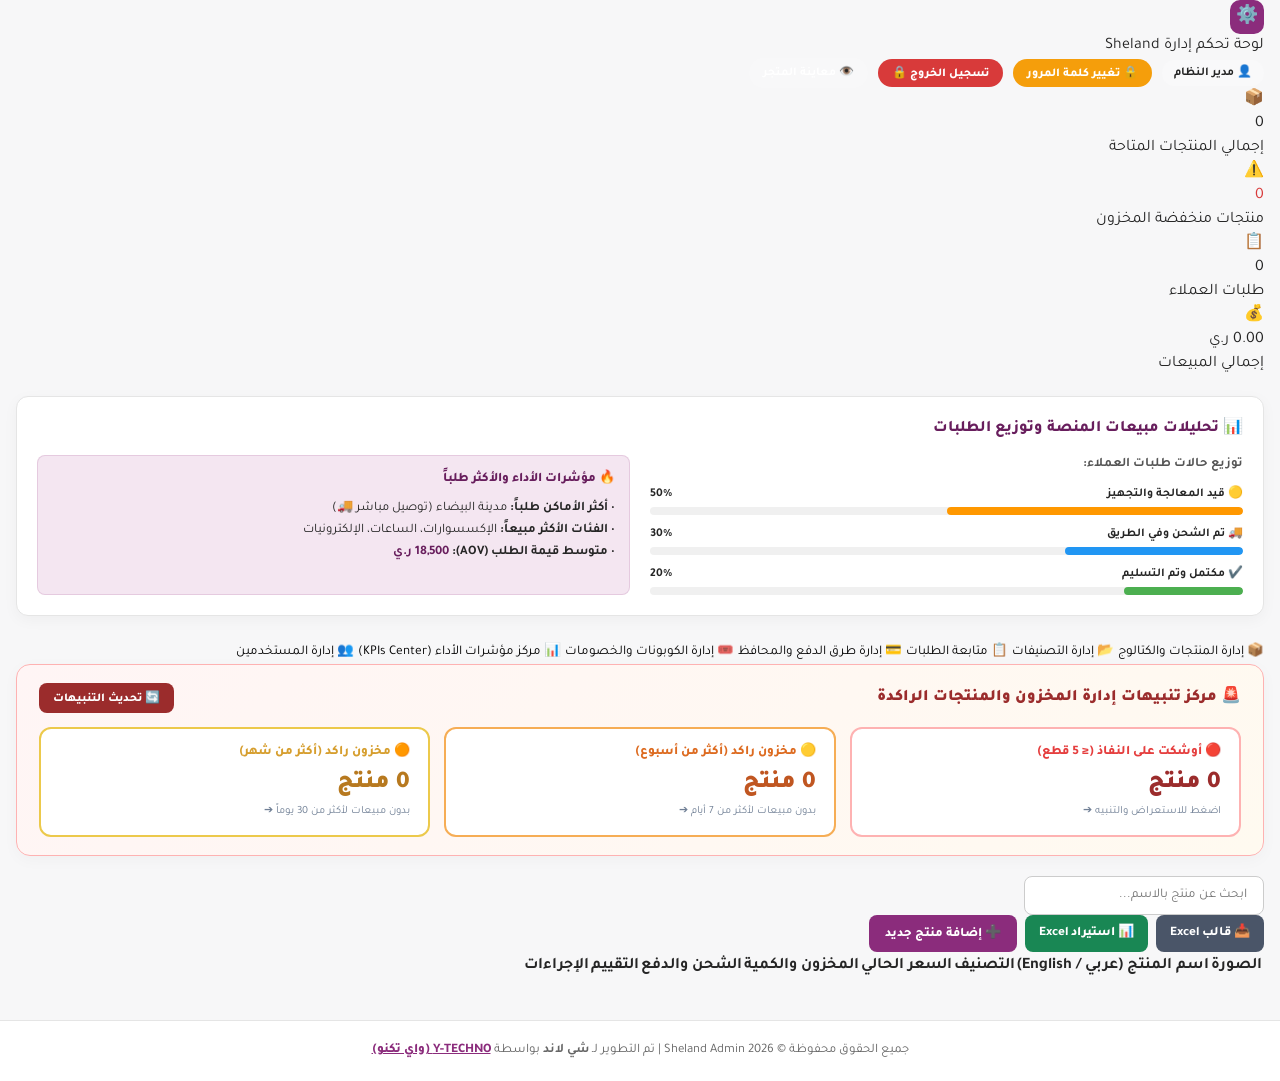
==== commit d8276674: "feat: Add super_admin account + password change endpoint + admin UI + fix tests" ====
--- a/frontend/admin.html
+++ b/frontend/admin.html
@@ -58,6 +58,7 @@
       </div>
       <div style="display: flex; gap: 10px; align-items: center;">
         <span id="adminUserDisplay" style="font-size: 12px; background: rgba(255,255,255,0.2); padding: 4px 12px; border-radius: 12px; font-weight: 700;">👤 مدير النظام</span>
+        <button onclick="openPasswordModal()" style="background: #F59E0B; color: white; border: none; padding: 6px 14px; border-radius: 20px; font-weight: 800; font-size: 12px; cursor: pointer;">🔒 تغيير كلمة المرور</button>
         <button onclick="adminLogout()" style="background: var(--danger); color: white; border: none; padding: 6px 14px; border-radius: 20px; font-weight: 800; font-size: 12px; cursor: pointer;">تسجيل الخروج 🔒</button>
         <a href="/" target="_blank" style="background: rgba(255,255,255,0.15); color: white; padding: 6px 14px; border-radius: 20px; font-weight: 700; font-size: 12px;">👁️ معاينة المتجر</a>
       </div>
@@ -710,44 +711,76 @@
 
         <button type="submit" style="width: 100%; background: var(--primary); color: white; font-weight: 800; padding: 12px; border-radius: 8px; font-size: 15px;">حفظ المنتج وتحديث المنصة 💾</button>
       </form>
-    </div>
   </div>
+</div>
+
+<!-- Modal: Change Password -->
+<div id="passwordModal" class="modal-overlay" style="display: none; position: fixed; top: 0; left: 0; right: 0; bottom: 0; background: rgba(0,0,0,0.6); z-index: 9999; justify-content: center; align-items: center;">
+  <div style="background: white; border-radius: 12px; max-width: 420px; width: 90%; padding: 24px; box-shadow: 0 10px 30px rgba(0,0,0,0.2);">
+    <div style="display: flex; justify-content: space-between; align-items: center; border-bottom: 2px solid #F1F5F9; padding-bottom: 12px; margin-bottom: 20px;">
+      <h3 style="margin: 0; font-weight: 900; color: #8B2C7C; font-size: 18px;">🔒 تغيير كلمة المرور</h3>
+      <button onclick="closePasswordModal()" style="background: none; border: none; font-size: 20px; font-weight: bold; cursor: pointer; color: #64748B;">✕</button>
+    </div>
+
+    <form onsubmit="changePassword(event)">
+      <div style="margin-bottom: 16px;">
+        <label style="display: block; font-weight: 800; color: #1E1B2E; margin-bottom: 6px; font-size: 14px;">كلمة المرور الحالية:</label>
+        <input type="password" id="currentPassword" placeholder="أدخل كلمة المرور الحالية" required style="width: 100%; padding: 10px 14px; border: 1.5px solid #CBD5E1; border-radius: 8px; font-size: 14px; font-weight: 700; box-sizing: border-box;">
+      </div>
+
+      <div style="margin-bottom: 16px;">
+        <label style="display: block; font-weight: 800; color: #1E1B2E; margin-bottom: 6px; font-size: 14px;">كلمة المرور الجديدة:</label>
+        <input type="password" id="newPassword" placeholder="أدخل كلمة المرور الجديدة (6 أحرف على الأقل)" required minlength="6" style="width: 100%; padding: 10px 14px; border: 1.5px solid #CBD5E1; border-radius: 8px; font-size: 14px; font-weight: 700; box-sizing: border-box;">
+      </div>
+
+      <div style="margin-bottom: 20px;">
+        <label style="display: block; font-weight: 800; color: #1E1B2E; margin-bottom: 6px; font-size: 14px;">تأكيد كلمة المرور الجديدة:</label>
+        <input type="password" id="confirmPassword" placeholder="أعد إدخال كلمة المرور الجديدة" required minlength="6" style="width: 100%; padding: 10px 14px; border: 1.5px solid #CBD5E1; border-radius: 8px; font-size: 14px; font-weight: 700; box-sizing: border-box;">
+      </div>
+
+      <div style="display: flex; gap: 10px; justify-content: flex-end;">
+        <button type="button" onclick="closePasswordModal()" style="background: #E2E8F0; color: #475569; border: none; padding: 10px 20px; border-radius: 8px; font-weight: 800; cursor: pointer;">إلغاء</button>
+        <button type="submit" style="background: #8B2C7C; color: white; border: none; padding: 10px 20px; border-radius: 8px; font-weight: 800; cursor: pointer;">💾 حفظ كلمة المرور</button>
+      </div>
+    </form>
+  </div>
+</div>
+
+<!-- Modal: Edit Parcel Details -->
+<div id="parcelModal" class="modal-overlay" style="display: none; position: fixed; top: 0; left: 0; right: 0; bottom: 0; background: rgba(0,0,0,0.6); z-index: 9999; justify-content: center; align-items: center;">
+  <div style="background: white; border-radius: 12px; max-width: 500px; width: 90%; padding: 24px; box-shadow: 0 10px 30px rgba(0,0,0,0.2);">
+    <div style="display: flex; justify-content: space-between; align-items: center; border-bottom: 2px solid #F1F5F9; padding-bottom: 12px; margin-bottom: 20px;">
+      <h3 style="margin: 0; font-weight: 900; color: #8B2C7C; font-size: 18px;">📦 إدخال وتعديل بيانات الطرد (قسم الطلبات)</h3>
+      <button onclick="closeParcelModal()" style="background: none; border: none; font-size: 20px; font-weight: bold; cursor: pointer; color: #64748B;">✕</button>
+    </div>
+
+    <form onsubmit="saveParcelDetails(event)">
+      <input type="hidden" id="parcelOrderId">
+
+      <div style="margin-bottom: 16px;">
+        <label style="display: block; font-weight: 800; color: #1E1B2E; margin-bottom: 6px; font-size: 14px;">📦 عدد الطرود:</label>
+        <input type="text" id="parcelCountInput" placeholder="مثال: 1 من 1" required style="width: 100%; padding: 10px 14px; border: 1.5px solid #CBD5E1; border-radius: 8px; font-size: 14px; font-weight: 700; box-sizing: border-box;">
+      </div>
+
+      <div style="margin-bottom: 16px;">
+        <label style="display: block; font-weight: 800; color: #1E1B2E; margin-bottom: 6px; font-size: 14px;">⚖️ الوزن:</label>
+        <input type="text" id="parcelWeightInput" placeholder="مثال: 0.85 كجم" required style="width: 100%; padding: 10px 14px; border: 1.5px solid #CBD5E1; border-radius: 8px; font-size: 14px; font-weight: 700; box-sizing: border-box;">
+      </div>
+
+      <div style="margin-bottom: 20px;">
+        <label style="display: block; font-weight: 800; color: #1E1B2E; margin-bottom: 6px; font-size: 14px;">📏 الأبعاد:</label>
+        <input type="text" id="parcelDimensionsInput" placeholder="مثال: 25 × 15 × 10 سم" required style="width: 100%; padding: 10px 14px; border: 1.5px solid #CBD5E1; border-radius: 8px; font-size: 14px; font-weight: 700; box-sizing: border-box;">
+      </div>
+
+      <div style="display: flex; gap: 10px; justify-content: flex-end;">
+        <button type="button" onclick="closeParcelModal()" style="background: #E2E8F0; color: #475569; border: none; padding: 10px 20px; border-radius: 8px; font-weight: 800; cursor: pointer;">إلغاء</button>
+        <button type="submit" style="background: #8B2C7C; color: white; border: none; padding: 10px 20px; border-radius: 8px; font-weight: 800; cursor: pointer;">💾 حفظ وتحديث الملصق</button>
+      </div>
+    </form>
+  </div>
+</div>
 
   <script src="/admin/app.js"></script>
-
-  <!-- Modal: Edit Parcel Details -->
-  <div id="parcelModal" class="modal-overlay" style="display: none; position: fixed; top: 0; left: 0; right: 0; bottom: 0; background: rgba(0,0,0,0.6); z-index: 9999; justify-content: center; align-items: center;">
-    <div style="background: white; border-radius: 12px; max-width: 500px; width: 90%; padding: 24px; box-shadow: 0 10px 30px rgba(0,0,0,0.2);">
-      <div style="display: flex; justify-content: space-between; align-items: center; border-bottom: 2px solid #F1F5F9; padding-bottom: 12px; margin-bottom: 20px;">
-        <h3 style="margin: 0; font-weight: 900; color: #8B2C7C; font-size: 18px;">📦 إدخال وتعديل بيانات الطرد (قسم الطلبات)</h3>
-        <button onclick="closeParcelModal()" style="background: none; border: none; font-size: 20px; font-weight: bold; cursor: pointer; color: #64748B;">✕</button>
-      </div>
-
-      <form onsubmit="saveParcelDetails(event)">
-        <input type="hidden" id="parcelOrderId">
-
-        <div style="margin-bottom: 16px;">
-          <label style="display: block; font-weight: 800; color: #1E1B2E; margin-bottom: 6px; font-size: 14px;">📦 عدد الطرود:</label>
-          <input type="text" id="parcelCountInput" placeholder="مثال: 1 من 1" required style="width: 100%; padding: 10px 14px; border: 1.5px solid #CBD5E1; border-radius: 8px; font-size: 14px; font-weight: 700; box-sizing: border-box;">
-        </div>
-
-        <div style="margin-bottom: 16px;">
-          <label style="display: block; font-weight: 800; color: #1E1B2E; margin-bottom: 6px; font-size: 14px;">⚖️ الوزن:</label>
-          <input type="text" id="parcelWeightInput" placeholder="مثال: 0.85 كجم" required style="width: 100%; padding: 10px 14px; border: 1.5px solid #CBD5E1; border-radius: 8px; font-size: 14px; font-weight: 700; box-sizing: border-box;">
-        </div>
-
-        <div style="margin-bottom: 20px;">
-          <label style="display: block; font-weight: 800; color: #1E1B2E; margin-bottom: 6px; font-size: 14px;">📏 الأبعاد:</label>
-          <input type="text" id="parcelDimensionsInput" placeholder="مثال: 25 × 15 × 10 سم" required style="width: 100%; padding: 10px 14px; border: 1.5px solid #CBD5E1; border-radius: 8px; font-size: 14px; font-weight: 700; box-sizing: border-box;">
-        </div>
-
-        <div style="display: flex; gap: 10px; justify-content: flex-end;">
-          <button type="button" onclick="closeParcelModal()" style="background: #E2E8F0; color: #475569; border: none; padding: 10px 20px; border-radius: 8px; font-weight: 800; cursor: pointer;">إلغاء</button>
-          <button type="submit" style="background: #8B2C7C; color: white; border: none; padding: 10px 20px; border-radius: 8px; font-weight: 800; cursor: pointer;">💾 حفظ وتحديث الملصق</button>
-        </div>
-      </form>
-    </div>
-  </div>
 </body>
 </html>
 
